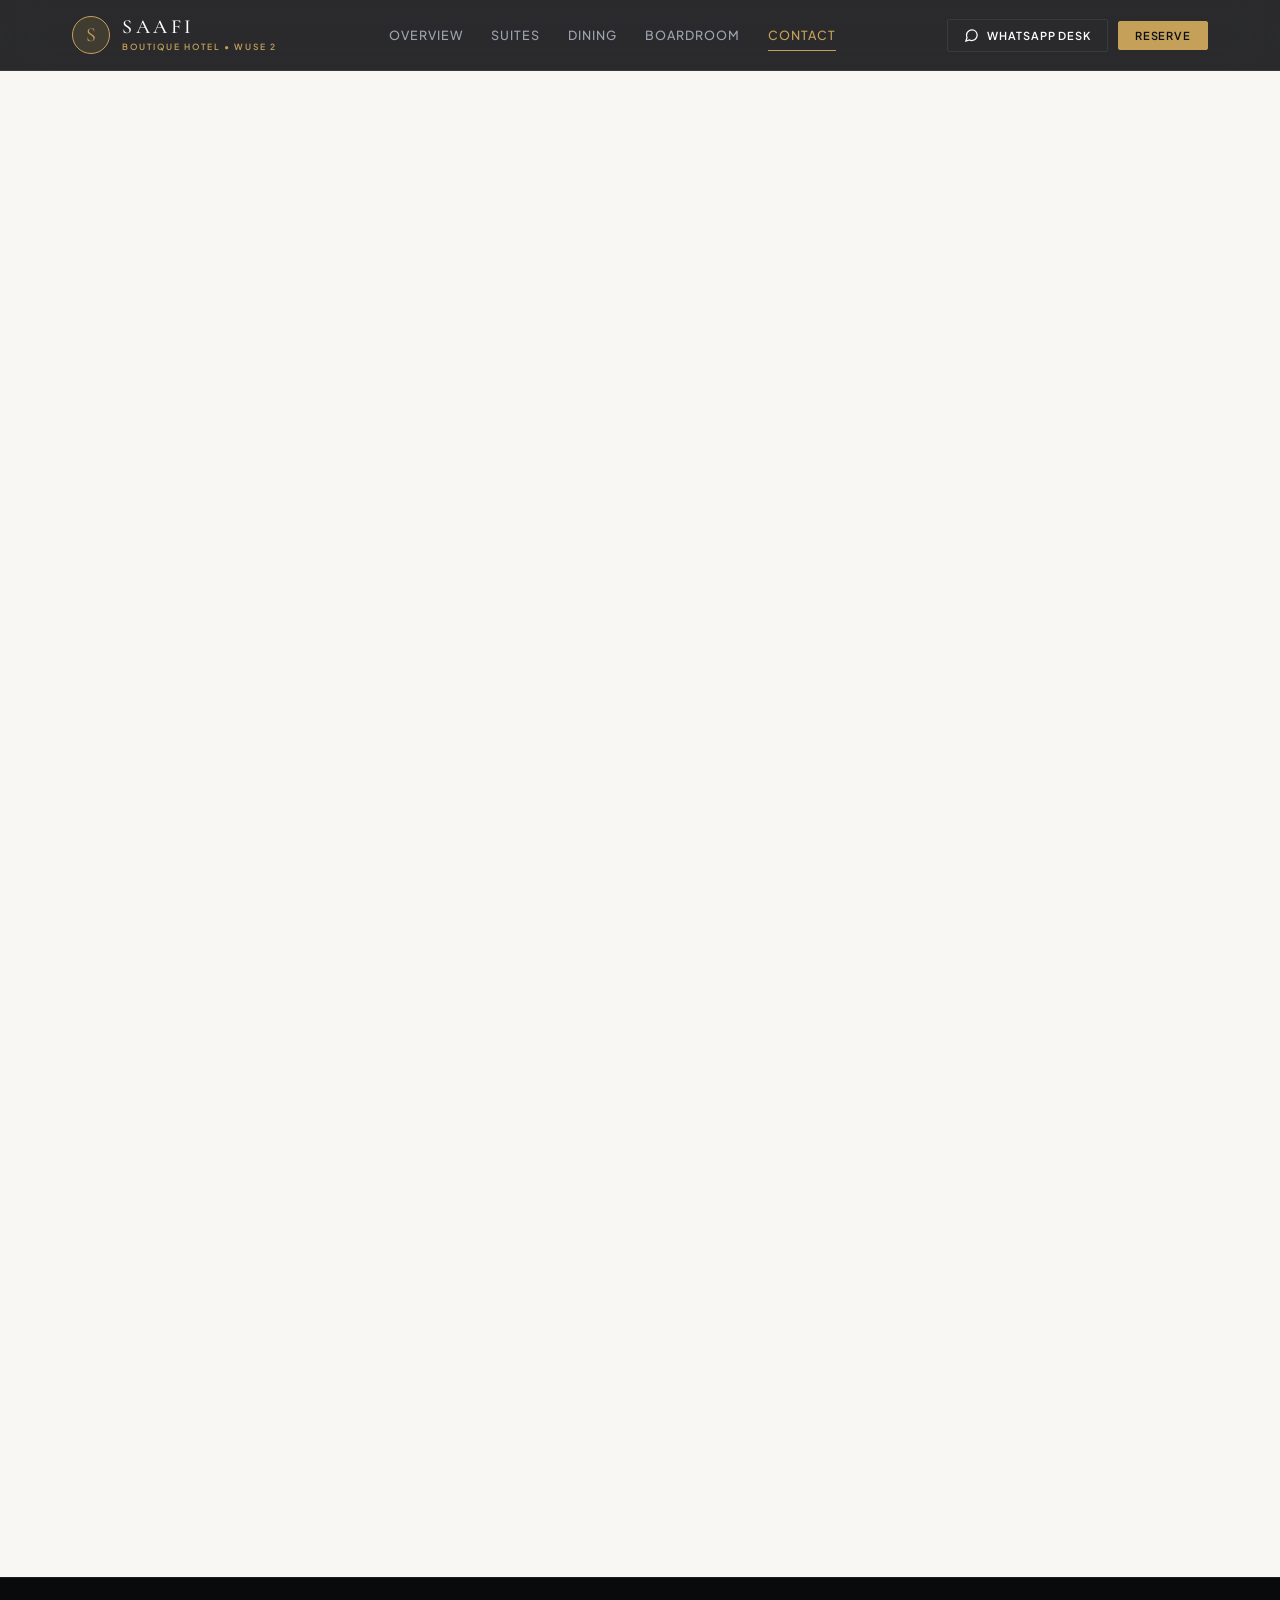
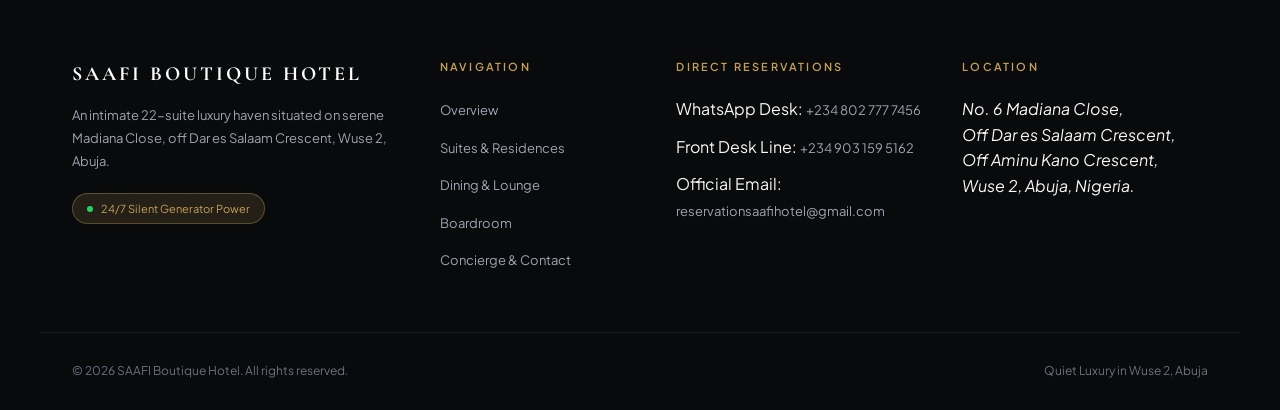
==== contact.html @ bdb2f692 "feat: add contact and concierge arrival page" ====
<!DOCTYPE html>
<html lang="en">
<head>
  <meta charset="UTF-8">
  <meta name="viewport" content="width=device-width, initial-scale=1.0, viewport-fit=cover">
  <title>Concierge & Contact | SAAFI Boutique Hotel Wuse 2, Abuja</title>
  <meta name="description" content="Contact SAAFI Boutique Hotel, Madiana Close, Off Dar es Salaam Crescent, Wuse 2, Abuja. Direct WhatsApp desk, front desk telephone, and airport chauffeur transfers.">
  <link rel="preconnect" href="https://fonts.googleapis.com">
  <link rel="preconnect" href="https://fonts.gstatic.com" crossorigin>
  <link href="https://fonts.googleapis.com/css2?family=Cormorant+Garamond:ital,wght@0,400;0,500;0,600;1,400&family=Plus+Jakarta+Sans:wght@300;400;500;600;700&display=swap" rel="stylesheet">
  <link rel="stylesheet" href="styles.css">
</head>
<body class="page-contact">
  <header class="site-header">
    <div class="container header-inner">
      <a href="index.html" class="brand-logo">
        <span class="brand-monogram">S</span>
        <div class="brand-text">
          <span class="brand-title">SAAFI</span>
          <span class="brand-sub">BOUTIQUE HOTEL &bull; WUSE 2</span>
        </div>
      </a>
      <nav class="desktop-nav">
        <a href="index.html" class="nav-link">Overview</a>
        <a href="rooms.html" class="nav-link">Suites</a>
        <a href="dining.html" class="nav-link">Dining</a>
        <a href="meetings.html" class="nav-link">Boardroom</a>
        <a href="contact.html" class="nav-link active">Contact</a>
      </nav>
      <div class="header-actions">
        <a href="https://wa.me/2348027777456?text=Hello%20SAAFI%20Boutique%20Hotel%2C%20I%20would%20like%20to%20reach%20the%20front%20desk." target="_blank" rel="noopener noreferrer" class="btn btn-outline btn-sm desk-chat">
          <svg class="svg-icon" viewBox="0 0 24 24" fill="none" stroke="currentColor" stroke-width="2"><path d="M21 11.5a8.38 8.38 0 0 1-.9 3.8 8.5 8.5 0 0 1-7.6 4.7 8.38 8.38 0 0 1-3.8-.9L3 21l1.9-5.7a8.38 8.38 0 0 1-.9-3.8 8.5 8.5 0 0 1 4.7-7.6 8.38 8.38 0 0 1 3.8-.9h.5a8.48 8.48 0 0 1 8 8v.5z"/></svg>
          <span>WhatsApp Desk</span>
        </a>
        <a href="contact.html" class="btn btn-brass btn-sm">Reserve</a>
        <button class="mobile-toggle" id="mobileToggle" aria-label="Toggle navigation">
          <span class="bar"></span>
          <span class="bar"></span>
        </button>
      </div>
    </div>
  </header>

  <div class="mobile-drawer" id="mobileDrawer">
    <div class="container drawer-inner">
      <div class="drawer-header">
        <span class="drawer-tagline">SAAFI BOUTIQUE HOTEL &bull; WUSE 2</span>
      </div>
      <nav class="drawer-links">
        <a href="index.html" class="drawer-link"><span class="drawer-index">01</span><span class="drawer-label">Overview</span></a>
        <a href="rooms.html" class="drawer-link"><span class="drawer-index">02</span><span class="drawer-label">Suites & Residences</span></a>
        <a href="dining.html" class="drawer-link"><span class="drawer-index">03</span><span class="drawer-label">Restaurant & Dining</span></a>
        <a href="meetings.html" class="drawer-link"><span class="drawer-index">04</span><span class="drawer-label">Meeting Boardroom</span></a>
        <a href="contact.html" class="drawer-link"><span class="drawer-index">05</span><span class="drawer-label">Location & Contact</span></a>
      </nav>
      <div class="drawer-footer">
        <p class="drawer-address">No. 6 Madiana Close, Off Dar es Salaam Crescent, Wuse 2, Abuja</p>
        <div class="drawer-cta-group">
          <a href="tel:+2348027777456" class="btn btn-outline btn-full">Direct Desk: 0802 777 7456</a>
          <a href="https://wa.me/2348027777456" target="_blank" rel="noopener noreferrer" class="btn btn-brass btn-full">Chat on WhatsApp</a>
        </div>
      </div>
    </div>
  </div>

  <main class="subroute-view section-stone">
    <div class="container">
      <div class="section-header" data-spring>
        <span class="section-subtitle">VISIT & CONNECT</span>
        <h1 class="section-title">Concierge & Location</h1>
        <p class="section-desc">Located on quiet Madiana Close in the residential heart of Wuse 2, Abuja. Reach our front desk concierge directly via phone, WhatsApp, or email 24 hours a day.</p>
      </div>

      <div class="contact-grid">
        <div class="contact-card" data-spring>
          <span class="section-subtitle">FRONT DESK INFORMATION</span>
          <h2 class="section-title">Madiana Close, Wuse 2</h2>
          <p class="contact-desc">No. 6 Madiana Close, Off Dar es Salaam Crescent, Off Aminu Kano Crescent, Wuse 2, Abuja 904101, Nigeria.</p>
          <div class="contact-lines">
            <div class="contact-row">
              <span class="label">WhatsApp Desk (24/7):</span>
              <a href="https://wa.me/2348027777456" target="_blank" rel="noopener noreferrer" class="val">+234 802 777 7456</a>
            </div>
            <div class="contact-row">
              <span class="label">Front Desk Voice Line:</span>
              <a href="tel:+2349031595162" class="val">+234 903 159 5162</a>
            </div>
            <div class="contact-row">
              <span class="label">Official Reservations Email:</span>
              <a href="mailto:reservationsaafihotel@gmail.com" class="val">reservationsaafihotel@gmail.com</a>
            </div>
            <div class="contact-row">
              <span class="label">Check-in / Check-out:</span>
              <span class="val">Check-in: 2:00 PM &bull; Check-out: 12:00 PM</span>
            </div>
            <div class="contact-row">
              <span class="label">Airport Chauffeur Transfer:</span>
              <span class="val">Available to/from Nnamdi Azikiwe International Airport</span>
            </div>
          </div>
          <div class="contact-btn-row">
            <a href="https://wa.me/2348027777456" target="_blank" rel="noopener noreferrer" class="btn btn-brass btn-full">Chat with Front Desk</a>
            <a href="tel:+2348027777456" class="btn btn-outline-dark btn-full">Call 0802 777 7456</a>
          </div>
        </div>

        <div class="map-card" data-spring style="transition-delay: 0.15s;">
          <iframe title="SAAFI Boutique Hotel Location Map" src="https://maps.google.com/maps?q=Dar%20es%20Salaam%20Crescent%2C%20Wuse%202%2C%20Abuja&t=&z=15&ie=UTF8&iwloc=&output=embed" width="100%" height="100%" style="border:0;" allowfullscreen="" loading="lazy"></iframe>
        </div>
      </div>

      <!-- Chauffeur & Arrival Instructions -->
      <div class="arrival-guide-grid section-noir" style="margin-top: 50px; border-radius: 4px; padding: 48px 32px;" data-spring>
        <span class="section-subtitle">SEAMLESS ARRIVAL</span>
        <h2 class="section-title">Airport Chauffeur & Driving Directions</h2>
        <p class="section-desc">How to reach SAAFI Boutique Hotel easily upon landing in Abuja:</p>
        <div class="amenities-grid" style="margin-top: 32px;">
          <div class="amenity-card">
            <span class="amenity-num">01</span>
            <h3 class="amenity-name">Airport Chauffeur Pickup</h3>
            <p class="amenity-text">Pre-book our dedicated executive chauffeur from Nnamdi Azikiwe International Airport (ABV). Our driver meets you curbside with a personalized welcome sign.</p>
          </div>
          <div class="amenity-card">
            <span class="amenity-num">02</span>
            <h3 class="amenity-name">From Aminu Kano Crescent</h3>
            <p class="amenity-text">Turn onto Dar es Salaam Crescent from Aminu Kano. Take the turn into Madiana Close. SAAFI Boutique Hotel is located discretely at No. 6.</p>
          </div>
          <div class="amenity-card">
            <span class="amenity-num">03</span>
            <h3 class="amenity-name">Secure Gated Parking</h3>
            <p class="amenity-text">Complimentary on-site valet and gated parking within Madiana Close with round-the-clock security and monitored CCTV surveillance.</p>
          </div>
          <div class="amenity-card">
            <span class="amenity-num">04</span>
            <h3 class="amenity-name">Early Arrival Priority</h3>
            <p class="amenity-text">Landing early in the morning? Notify our WhatsApp concierge desk in advance and we will prioritize your suite turnover so you can rest immediately.</p>
          </div>
        </div>
      </div>
    </div>
  </main>

  <footer class="site-footer">
    <div class="container footer-grid">
      <div class="footer-col">
        <h3 class="footer-heading">SAAFI BOUTIQUE HOTEL</h3>
        <p class="footer-desc">An intimate 22-suite luxury haven situated on serene Madiana Close, off Dar es Salaam Crescent, Wuse 2, Abuja.</p>
        <span class="footer-badge"><span class="badge-dot"></span> 24/7 Silent Generator Power</span>
      </div>
      <div class="footer-col">
        <h4 class="col-title">Navigation</h4>
        <ul class="footer-nav">
          <li><a href="index.html">Overview</a></li>
          <li><a href="rooms.html">Suites & Residences</a></li>
          <li><a href="dining.html">Dining & Lounge</a></li>
          <li><a href="meetings.html">Boardroom</a></li>
          <li><a href="contact.html">Concierge & Contact</a></li>
        </ul>
      </div>
      <div class="footer-col">
        <h4 class="col-title">Direct Reservations</h4>
        <ul class="footer-contact-list">
          <li><span>WhatsApp Desk:</span> <a href="https://wa.me/2348027777456">+234 802 777 7456</a></li>
          <li><span>Front Desk Line:</span> <a href="tel:+2349031595162">+234 903 159 5162</a></li>
          <li><span>Official Email:</span> <a href="mailto:reservationsaafihotel@gmail.com">reservationsaafihotel@gmail.com</a></li>
        </ul>
      </div>
      <div class="footer-col">
        <h4 class="col-title">Location</h4>
        <address class="footer-address">
          No. 6 Madiana Close,<br>
          Off Dar es Salaam Crescent,<br>
          Off Aminu Kano Crescent,<br>
          Wuse 2, Abuja, Nigeria.
        </address>
      </div>
    </div>
    <div class="container footer-bottom">
      <p>&copy; 2026 SAAFI Boutique Hotel. All rights reserved.</p>
      <p>Quiet Luxury in Wuse 2, Abuja</p>
    </div>
  </footer>

  <div class="mobile-bar">
    <a href="tel:+2348027777456" class="mobile-bar-btn">
      <svg class="svg-icon" viewBox="0 0 24 24" fill="none" stroke="currentColor" stroke-width="2"><path d="M22 16.92v3a2 2 0 0 1-2.18 2 19.79 19.79 0 0 1-8.63-3.07 19.5 19.5 0 0 1-6-6 19.79 19.79 0 0 1-3.07-8.67A2 2 0 0 1 4.11 2h3a2 2 0 0 1 2 1.72 12.84 12.84 0 0 0 .7 2.81 2 2 0 0 1-.45 2.11L8.09 9.91a16 16 0 0 0 6 6l1.27-1.27a2 2 0 0 1 2.11-.45 12.84 12.84 0 0 0 2.81.7A2 2 0 0 1 22 16.92z"/></svg>
      <span>Call Desk</span>
    </a>
    <a href="https://wa.me/2348027777456" target="_blank" rel="noopener noreferrer" class="mobile-bar-btn whatsapp">
      <svg class="svg-icon" viewBox="0 0 24 24" fill="none" stroke="currentColor" stroke-width="2"><path d="M21 11.5a8.38 8.38 0 0 1-.9 3.8 8.5 8.5 0 0 1-7.6 4.7 8.38 8.38 0 0 1-3.8-.9L3 21l1.9-5.7a8.38 8.38 0 0 1-.9-3.8 8.5 8.5 0 0 1 4.7-7.6 8.38 8.38 0 0 1 3.8-.9h.5a8.48 8.48 0 0 1 8 8v.5z"/></svg>
      <span>WhatsApp</span>
    </a>
    <a href="contact.html" class="mobile-bar-btn primary">
      <svg class="svg-icon" viewBox="0 0 24 24" fill="none" stroke="currentColor" stroke-width="2"><rect x="3" y="4" width="18" height="18" rx="2" ry="2"/><line x1="16" y1="2" x2="16" y2="6"/><line x1="8" y1="2" x2="8" y2="6"/><line x1="3" y1="10" x2="21" y2="10"/></svg>
      <span>Reserve</span>
    </a>
  </div>

  <script src="app.js"></script>
</body>
</html>
---- styles.css ----
:root {
  --noir: #0D0E11;
  --noir-surface: #121316;
  --noir-card: #181A22;
  --noir-elevated: #1F222C;
  --stone: #F8F7F4;
  --stone-warm: #F4F3EE;
  --stone-card: #FFFFFF;
  --stone-subtle: #EBE8E1;
  --brass: #C5A059;
  --brass-hover: #D4AF66;
  --brass-muted: rgba(197, 160, 89, 0.15);
  --brass-border: rgba(197, 160, 89, 0.35);
  --text-light: #F8F7F4;
  --text-light-subtle: #9FA4B2;
  --text-light-muted: #6B7280;
  --text-dark: #121316;
  --text-dark-subtle: #4A505E;
  --text-dark-muted: #7E8594;
  --border-dark: rgba(255, 255, 255, 0.08);
  --border-light: rgba(18, 19, 22, 0.08);
  --font-serif: 'Cormorant Garamond', Georgia, serif;
  --font-sans: 'Plus Jakarta Sans', -apple-system, BlinkMacSystemFont, 'Segoe UI', Roboto, sans-serif;
  --spring-ease: cubic-bezier(0.16, 1, 0.3, 1);
  --spring-duration: 0.75s;
  --container-max: 1200px;
  --safe-top: env(safe-area-inset-top, 0px);
  --safe-bottom: env(safe-area-inset-bottom, 0px);
}

* {
  box-sizing: border-box;
  margin: 0;
  padding: 0;
}

html, body {
  width: 100%;
  max-width: 100vw;
  overflow-x: hidden;
  background-color: var(--noir);
  color: var(--text-light);
  font-family: var(--font-sans);
  -webkit-font-smoothing: antialiased;
  -moz-osx-font-smoothing: grayscale;
  line-height: 1.6;
}

body {
  padding-bottom: 76px;
}

@media (min-width: 900px) {
  body {
    padding-bottom: 0;
  }
}

.container {
  width: 100%;
  max-width: var(--container-max);
  margin: 0 auto;
  padding-left: 20px;
  padding-right: 20px;
  box-sizing: border-box;
}

@media (min-width: 768px) {
  .container {
    padding-left: 32px;
    padding-right: 32px;
  }
}

/* Header & Navigation */
.site-header {
  position: fixed;
  top: 0;
  left: 0;
  right: 0;
  z-index: 100;
  padding-top: max(16px, var(--safe-top));
  padding-bottom: 16px;
  background: rgba(13, 14, 17, 0.88);
  backdrop-filter: blur(24px);
  -webkit-backdrop-filter: blur(24px);
  border-bottom: 1px solid var(--border-dark);
  transition: all 0.4s var(--spring-ease);
}

.header-inner {
  display: flex;
  align-items: center;
  justify-content: space-between;
}

.brand-logo {
  display: flex;
  align-items: center;
  gap: 12px;
  text-decoration: none;
  color: inherit;
}

.brand-monogram {
  width: 38px;
  height: 38px;
  border: 1px solid var(--brass);
  border-radius: 50%;
  display: flex;
  align-items: center;
  justify-content: center;
  font-family: var(--font-serif);
  font-size: 20px;
  color: var(--brass);
  background: var(--brass-muted);
}

.brand-monogram.lg {
  width: 48px;
  height: 48px;
  font-size: 26px;
  margin-bottom: 18px;
}

.brand-title {
  font-family: var(--font-serif);
  font-size: 20px;
  letter-spacing: 0.18em;
  font-weight: 500;
  display: block;
  color: #FFF;
  line-height: 1.1;
}

.brand-sub {
  font-size: 8.5px;
  letter-spacing: 0.22em;
  color: var(--brass);
  font-weight: 600;
  display: block;
  margin-top: 2px;
}

.desktop-nav {
  display: none;
  align-items: center;
  gap: 28px;
}

@media (min-width: 992px) {
  .desktop-nav {
    display: flex;
  }
}

.nav-link {
  font-size: 12.5px;
  letter-spacing: 0.08em;
  text-transform: uppercase;
  color: var(--text-light-subtle);
  text-decoration: none;
  font-weight: 500;
  transition: color 0.3s ease;
  position: relative;
}

.nav-link:hover, .nav-link.active {
  color: var(--brass);
}

.nav-link.active::after {
  content: '';
  position: absolute;
  bottom: -6px;
  left: 0;
  right: 0;
  height: 1px;
  background: var(--brass);
}

.header-actions {
  display: flex;
  align-items: center;
  gap: 10px;
}

.desk-chat {
  display: none;
}

@media (min-width: 640px) {
  .desk-chat {
    display: inline-flex;
  }
}

/* Refined Luxury Buttons */
.btn {
  display: inline-flex;
  align-items: center;
  justify-content: center;
  gap: 8px;
  padding: 12px 22px;
  font-size: 12px;
  font-weight: 600;
  letter-spacing: 0.08em;
  text-transform: uppercase;
  text-decoration: none;
  border-radius: 2px;
  cursor: pointer;
  transition: all 0.4s var(--spring-ease);
  font-family: var(--font-sans);
  border: 1px solid transparent;
  line-height: 1;
}

.btn-sm {
  padding: 8px 16px;
  font-size: 11px;
}

.btn-brass {
  background: var(--brass);
  color: #0D0E11;
  border-color: var(--brass);
}

.btn-brass:hover {
  background: var(--brass-hover);
  border-color: var(--brass-hover);
  transform: translateY(-1px);
  box-shadow: 0 6px 20px rgba(197, 160, 89, 0.22);
}

.btn-outline {
  border-color: var(--border-dark);
  color: #FFF;
  background: transparent;
}

.btn-outline:hover {
  border-color: var(--brass);
  color: var(--brass);
}

.btn-dark {
  background: var(--noir-surface);
  color: #FFF;
  border-color: rgba(255, 255, 255, 0.12);
}

.btn-dark:hover {
  background: var(--noir-elevated);
  border-color: var(--brass);
  color: var(--brass);
}

.btn-outline-dark {
  border-color: var(--border-light);
  color: var(--text-dark);
  background: transparent;
}

.btn-outline-dark:hover {
  border-color: var(--text-dark);
  background: var(--text-dark);
  color: #FFF;
}

.btn-full {
  width: 100%;
}

.svg-icon {
  width: 15px;
  height: 15px;
  flex-shrink: 0;
}

/* Mobile Toggle & Drawer */
.mobile-toggle {
  background: none;
  border: none;
  cursor: pointer;
  padding: 8px 4px;
  display: flex;
  flex-direction: column;
  gap: 6px;
  z-index: 105;
}

@media (min-width: 992px) {
  .mobile-toggle {
    display: none;
  }
}

.mobile-toggle .bar {
  width: 22px;
  height: 1.5px;
  background: #FFF;
  transition: 0.4s var(--spring-ease);
}

.mobile-toggle.active .bar:nth-child(1) {
  transform: translateY(3.75px) rotate(45deg);
}

.mobile-toggle.active .bar:nth-child(2) {
  transform: translateY(-3.75px) rotate(-45deg);
}

.mobile-drawer {
  position: fixed;
  inset: 0;
  z-index: 95;
  background: rgba(13, 14, 17, 0.98);
  backdrop-filter: blur(32px);
  -webkit-backdrop-filter: blur(32px);
  display: flex;
  flex-direction: column;
  justify-content: center;
  opacity: 0;
  pointer-events: none;
  transform: translateY(-16px);
  transition: all 0.5s var(--spring-ease);
}

.mobile-drawer.open {
  opacity: 1;
  pointer-events: auto;
  transform: translateY(0);
}

.drawer-inner {
  display: flex;
  flex-direction: column;
  height: 100%;
  justify-content: space-between;
  padding-top: calc(80px + var(--safe-top));
  padding-bottom: calc(40px + var(--safe-bottom));
}

.drawer-tagline {
  font-size: 9.5px;
  letter-spacing: 0.25em;
  color: var(--brass);
  font-weight: 600;
  display: block;
}

.drawer-links {
  display: flex;
  flex-direction: column;
  gap: 18px;
  margin: 24px 0;
}

.drawer-link {
  display: flex;
  align-items: baseline;
  gap: 16px;
  text-decoration: none;
  color: #FFF;
  transition: color 0.3s ease;
}

.drawer-link:hover {
  color: var(--brass);
}

.drawer-index {
  font-family: var(--font-serif);
  font-size: 13px;
  color: var(--brass);
  width: 24px;
}

.drawer-label {
  font-family: var(--font-serif);
  font-size: 26px;
  letter-spacing: 0.04em;
}

.drawer-address {
  font-size: 12.5px;
  color: var(--text-light-subtle);
  margin-bottom: 18px;
}

.drawer-cta-group {
  display: flex;
  flex-direction: column;
  gap: 10px;
}

/* Hero Section */
.hero-section {
  position: relative;
  min-height: 90vh;
  display: flex;
  align-items: center;
  padding-top: calc(90px + var(--safe-top));
  padding-bottom: 60px;
  overflow: hidden;
}

.hero-bg {
  position: absolute;
  inset: 0;
  background-size: cover;
  background-position: center center;
  z-index: 1;
  transform: scale(1.02);
  transition: transform 10s ease;
}

.hero-content {
  position: relative;
  z-index: 2;
  max-width: 960px;
}

.hero-tagline {
  display: inline-flex;
  align-items: center;
  gap: 8px;
  font-size: 10px;
  letter-spacing: 0.25em;
  text-transform: uppercase;
  color: var(--brass);
  font-weight: 600;
  margin-bottom: 20px;
  background: rgba(13, 14, 17, 0.6);
  padding: 6px 14px;
  border-radius: 20px;
  border: 1px solid var(--brass-border);
}

.tag-line-dot {
  width: 6px;
  height: 6px;
  border-radius: 50%;
  background: var(--brass);
}

.hero-title {
  font-family: var(--font-serif);
  font-size: clamp(38px, 6vw, 68px);
  line-height: 1.08;
  font-weight: 400;
  letter-spacing: -0.01em;
  margin-bottom: 22px;
  color: #FFF;
}

.hero-sub {
  font-size: clamp(14px, 1.8vw, 17px);
  line-height: 1.7;
  color: var(--text-light-subtle);
  max-width: 620px;
  margin-bottom: 40px;
}

/* Booking Bar */
.booking-card {
  background: rgba(19, 21, 26, 0.92);
  backdrop-filter: blur(20px);
  -webkit-backdrop-filter: blur(20px);
  border: 1px solid var(--border-dark);
  border-radius: 4px;
  padding: 20px;
  box-shadow: 0 20px 50px rgba(0, 0, 0, 0.4);
}

.booking-form-grid {
  display: grid;
  grid-template-columns: 1fr;
  gap: 16px;
}

@media (min-width: 640px) {
  .booking-form-grid {
    grid-template-columns: repeat(2, 1fr);
  }
}

@media (min-width: 992px) {
  .booking-form-grid {
    grid-template-columns: 1.2fr 1.2fr 1.8fr 1fr 1.4fr;
    align-items: flex-end;
  }
}

.booking-field label {
  display: block;
  font-size: 9.5px;
  letter-spacing: 0.18em;
  text-transform: uppercase;
  color: var(--brass);
  font-weight: 600;
  margin-bottom: 6px;
}

.booking-field input,
.booking-field select {
  width: 100%;
  background: rgba(255, 255, 255, 0.04);
  border: 1px solid var(--border-dark);
  color: #FFF;
  padding: 10px 12px;
  font-size: 13px;
  font-family: var(--font-sans);
  border-radius: 2px;
  outline: none;
  transition: border-color 0.3s ease;
}

.booking-field input:focus,
.booking-field select:focus {
  border-color: var(--brass);
}

.booking-field select option {
  background: var(--noir-surface);
  color: #FFF;
}

/* Editorial Section Headers */
.section-header {
  margin-bottom: 48px;
}

.section-header.text-center {
  text-align: center;
}

.section-subtitle {
  font-size: 10.5px;
  letter-spacing: 0.25em;
  text-transform: uppercase;
  color: var(--brass);
  font-weight: 600;
  display: block;
  margin-bottom: 12px;
}

.section-title {
  font-family: var(--font-serif);
  font-size: clamp(30px, 4.5vw, 48px);
  line-height: 1.15;
  font-weight: 400;
  margin-bottom: 16px;
}

.section-desc {
  font-size: 15px;
  line-height: 1.7;
  max-width: 640px;
}

/* Light / Stone Alternating Sections (Framer Style!) */
.section-stone {
  background-color: var(--stone);
  color: var(--text-dark);
  padding: 90px 0;
}

.section-stone .section-title {
  color: var(--text-dark);
}

.section-stone .section-desc {
  color: var(--text-dark-subtle);
}

.section-noir {
  background-color: var(--noir);
  color: var(--text-light);
  padding: 90px 0;
}

.section-noir-alt {
  background-color: var(--noir-surface);
  color: var(--text-light);
  padding: 90px 0;
}

/* Suites Grid */
.suites-grid {
  display: grid;
  grid-template-columns: 1fr;
  gap: 32px;
}

@media (min-width: 768px) {
  .suites-grid {
    grid-template-columns: repeat(2, 1fr);
  }
}

.suite-card {
  background: var(--stone-card);
  border: 1px solid var(--border-light);
  border-radius: 3px;
  overflow: hidden;
  box-shadow: 0 4px 20px rgba(0, 0, 0, 0.04);
  display: flex;
  flex-direction: column;
  transition: transform 0.4s var(--spring-ease), box-shadow 0.4s var(--spring-ease);
}

.suite-card:hover {
  transform: translateY(-4px);
  box-shadow: 0 16px 40px rgba(0, 0, 0, 0.08);
}

.suite-card-image {
  position: relative;
  height: 280px;
  background-size: cover;
  background-position: center center;
}

.suite-category-badge {
  position: absolute;
  top: 16px;
  left: 16px;
  font-size: 9.5px;
  letter-spacing: 0.18em;
  text-transform: uppercase;
  background: rgba(13, 14, 17, 0.75);
  backdrop-filter: blur(8px);
  color: #FFF;
  padding: 4px 10px;
  border-radius: 2px;
  font-weight: 600;
}

.suite-rate-badge {
  position: absolute;
  bottom: 16px;
  right: 16px;
  font-family: var(--font-serif);
  font-size: 19px;
  font-weight: 500;
  background: rgba(13, 14, 17, 0.85);
  backdrop-filter: blur(8px);
  color: var(--brass);
  padding: 6px 14px;
  border-radius: 2px;
  border: 1px solid var(--brass-border);
}

.suite-rate-badge small {
  font-family: var(--font-sans);
  font-size: 11px;
  color: var(--text-light-subtle);
}

.suite-card-body {
  padding: 26px 24px 28px;
  display: flex;
  flex-direction: column;
  flex: 1;
}

.suite-card-title {
  font-family: var(--font-serif);
  font-size: 26px;
  color: var(--text-dark);
  margin-bottom: 10px;
  font-weight: 500;
}

.suite-card-desc {
  font-size: 13.5px;
  color: var(--text-dark-subtle);
  line-height: 1.6;
  margin-bottom: 20px;
}

.suite-spec-strip {
  display: flex;
  align-items: center;
  gap: 10px;
  font-size: 12px;
  color: var(--text-dark-muted);
  padding: 12px 0;
  border-top: 1px solid var(--border-light);
  border-bottom: 1px solid var(--border-light);
  margin-bottom: 22px;
}

.suite-spec-strip .bullet {
  color: var(--brass);
}

.suite-card-actions {
  display: grid;
  grid-template-columns: 1fr;
  gap: 10px;
  margin-top: auto;
}

@media (min-width: 480px) {
  .suite-card-actions {
    grid-template-columns: 1fr 1.2fr;
  }
}

/* Framer-Style 01-04 Numbered Amenities */
.amenities-grid {
  display: grid;
  grid-template-columns: 1fr;
  gap: 24px;
}

@media (min-width: 640px) {
  .amenities-grid {
    grid-template-columns: repeat(2, 1fr);
  }
}

@media (min-width: 992px) {
  .amenities-grid {
    grid-template-columns: repeat(4, 1fr);
  }
}

.amenity-card {
  background: var(--noir-card);
  border: 1px solid var(--border-dark);
  padding: 36px 24px;
  border-radius: 3px;
  transition: all 0.4s var(--spring-ease);
}

.amenity-card:hover {
  border-color: var(--brass-border);
  transform: translateY(-3px);
}

.amenity-num {
  font-family: var(--font-serif);
  font-size: 32px;
  color: var(--brass);
  display: block;
  margin-bottom: 16px;
  line-height: 1;
}

.amenity-name {
  font-family: var(--font-serif);
  font-size: 20px;
  color: #FFF;
  margin-bottom: 12px;
  font-weight: 500;
  line-height: 1.25;
}

.amenity-text {
  font-size: 13px;
  color: var(--text-light-subtle);
  line-height: 1.65;
}

/* Meeting Boardroom Section */
.meeting-wrapper {
  display: grid;
  grid-template-columns: 1fr;
  gap: 40px;
  background: var(--noir-card);
  border: 1px solid var(--border-dark);
  border-radius: 4px;
  overflow: hidden;
}

@media (min-width: 840px) {
  .meeting-wrapper {
    grid-template-columns: 1.1fr 1fr;
    align-items: stretch;
  }
}

.meeting-text-col {
  padding: 40px 32px;
  display: flex;
  flex-direction: column;
  justify-content: center;
}

.meeting-desc {
  font-size: 14.5px;
  color: var(--text-light-subtle);
  line-height: 1.7;
  margin-bottom: 24px;
}

.meeting-features {
  display: flex;
  flex-direction: column;
  gap: 10px;
  margin-bottom: 30px;
  padding: 16px;
  background: rgba(255, 255, 255, 0.02);
  border: 1px solid var(--border-dark);
  border-radius: 3px;
}

.feat-item {
  font-size: 13px;
  color: var(--text-light-subtle);
}

.feat-item span {
  color: var(--brass);
  font-weight: 600;
  margin-right: 6px;
}

.meeting-image-col {
  min-height: 320px;
  background-size: cover;
  background-position: center center;
}

/* Dining Teaser Grid */
.dining-cards-grid {
  display: grid;
  grid-template-columns: 1fr;
  gap: 28px;
}

@media (min-width: 768px) {
  .dining-cards-grid {
    grid-template-columns: repeat(2, 1fr);
  }
}

.dining-card {
  background: var(--noir-card);
  border: 1px solid var(--border-dark);
  border-radius: 3px;
  overflow: hidden;
  transition: transform 0.4s var(--spring-ease);
}

.dining-card:hover {
  transform: translateY(-3px);
}

.dining-card-img {
  height: 240px;
  background-size: cover;
  background-position: center center;
}

.dining-card-info {
  padding: 24px;
}

.dining-card-info h4 {
  font-family: var(--font-serif);
  font-size: 22px;
  color: #FFF;
  margin-bottom: 10px;
  font-weight: 500;
}

.dining-card-info p {
  font-size: 13.5px;
  color: var(--text-light-subtle);
  line-height: 1.65;
}

/* Contact Grid */
.contact-grid {
  display: grid;
  grid-template-columns: 1fr;
  gap: 36px;
}

@media (min-width: 840px) {
  .contact-grid {
    grid-template-columns: 1fr 1fr;
  }
}

.contact-card {
  background: var(--stone-card);
  border: 1px solid var(--border-light);
  padding: 36px 30px;
  border-radius: 3px;
}

.contact-desc {
  font-size: 14.5px;
  color: var(--text-dark-subtle);
  margin-bottom: 24px;
  line-height: 1.6;
}

.contact-lines {
  display: flex;
  flex-direction: column;
  gap: 16px;
  margin-bottom: 28px;
}

.contact-row .label {
  display: block;
  font-size: 10px;
  letter-spacing: 0.15em;
  text-transform: uppercase;
  color: var(--text-dark-muted);
  margin-bottom: 2px;
}

.contact-row .val {
  font-size: 14px;
  color: var(--text-dark);
  font-weight: 600;
  text-decoration: none;
}

.contact-row a.val:hover {
  color: var(--brass);
}

.contact-btn-row {
  display: flex;
  flex-direction: column;
  gap: 10px;
}

@media (min-width: 480px) {
  .contact-btn-row {
    flex-direction: row;
  }
}

.map-card {
  height: 100%;
  min-height: 360px;
  border: 1px solid var(--border-light);
  border-radius: 3px;
  overflow: hidden;
  background: #EBE8E1;
}

/* Sub-Route Views (Suites Catalog, Suite Detail, Dining, Meeting, Contact) */
.subroute-view {
  padding-top: calc(90px + var(--safe-top));
  padding-bottom: 80px;
  min-height: 80vh;
}

.subroute-hero {
  margin-bottom: 48px;
}

.suite-breadcrumb {
  margin-bottom: 28px;
}

.back-link {
  display: inline-flex;
  align-items: center;
  gap: 6px;
  font-size: 12.5px;
  text-transform: uppercase;
  letter-spacing: 0.1em;
  color: var(--brass);
  text-decoration: none;
  font-weight: 600;
}

.back-link:hover {
  color: var(--brass-hover);
}

.suite-detail-grid {
  display: grid;
  grid-template-columns: 1fr;
  gap: 48px;
}

@media (min-width: 900px) {
  .suite-detail-grid {
    grid-template-columns: 1fr 380px;
  }
}

.suite-hero-media {
  height: 420px;
  background-size: cover;
  background-position: center center;
  border-radius: 4px;
  position: relative;
  margin-bottom: 32px;
  border: 1px solid var(--border-dark);
}

.suite-view-title {
  font-family: var(--font-serif);
  font-size: clamp(34px, 5vw, 54px);
  color: #FFF;
  margin-bottom: 12px;
  line-height: 1.1;
}

.suite-view-sub {
  font-size: 16px;
  color: var(--text-light-subtle);
  line-height: 1.7;
  margin-bottom: 32px;
}

.suite-specs-grid {
  display: grid;
  grid-template-columns: repeat(2, 1fr);
  gap: 16px;
  margin-bottom: 40px;
}

@media (min-width: 600px) {
  .suite-specs-grid {
    grid-template-columns: repeat(4, 1fr);
  }
}

.spec-box {
  background: var(--noir-card);
  border: 1px solid var(--border-dark);
  padding: 16px;
  border-radius: 2px;
}

.spec-label {
  display: block;
  font-size: 9.5px;
  letter-spacing: 0.15em;
  text-transform: uppercase;
  color: var(--brass);
  margin-bottom: 4px;
}

.spec-value {
  font-size: 14px;
  font-weight: 600;
  color: #FFF;
}

.suite-section-block {
  margin-bottom: 44px;
}

.sub-heading {
  font-family: var(--font-serif);
  font-size: 26px;
  color: #FFF;
  margin-bottom: 20px;
  font-weight: 500;
}

.amenities-checklist {
  display: grid;
  grid-template-columns: 1fr;
  gap: 14px;
}

@media (min-width: 600px) {
  .amenities-checklist {
    grid-template-columns: repeat(2, 1fr);
  }
}

.check-item {
  display: flex;
  align-items: center;
  gap: 10px;
  font-size: 13.5px;
  color: var(--text-light-subtle);
}

.check-icon {
  width: 16px;
  height: 16px;
  color: var(--brass);
  flex-shrink: 0;
}

/* FAQ Accordion */
.faq-accordion {
  display: flex;
  flex-direction: column;
  gap: 12px;
}

.faq-item {
  background: var(--noir-card);
  border: 1px solid var(--border-dark);
  border-radius: 2px;
  overflow: hidden;
}

.faq-question {
  width: 100%;
  text-align: left;
  background: none;
  border: none;
  padding: 18px 20px;
  color: #FFF;
  font-family: var(--font-sans);
  font-size: 14.5px;
  font-weight: 600;
  cursor: pointer;
  display: flex;
  align-items: center;
  justify-content: space-between;
  gap: 12px;
}

.faq-icon {
  width: 14px;
  height: 14px;
  transition: transform 0.4s var(--spring-ease);
}

.faq-item.active .faq-icon {
  transform: rotate(180deg);
}

.faq-answer {
  max-height: 0;
  overflow: hidden;
  transition: max-height 0.4s var(--spring-ease);
  padding: 0 20px;
}

.faq-item.active .faq-answer {
  max-height: 200px;
  padding-bottom: 18px;
}

.faq-answer p {
  font-size: 13.5px;
  color: var(--text-light-subtle);
  line-height: 1.7;
}

/* Sticky Reservation Sidebar */
.sticky-reservation-card {
  position: sticky;
  top: calc(90px + var(--safe-top));
  background: var(--noir-card);
  border: 1px solid var(--brass-border);
  border-radius: 4px;
  padding: 30px 24px;
  box-shadow: 0 20px 50px rgba(0, 0, 0, 0.4);
}

.card-tag {
  font-size: 9.5px;
  letter-spacing: 0.22em;
  text-transform: uppercase;
  color: var(--brass);
  font-weight: 600;
  display: block;
  margin-bottom: 12px;
}

.rate-display {
  margin-bottom: 12px;
}

.rate-num {
  font-family: var(--font-serif);
  font-size: 34px;
  font-weight: 500;
  color: #FFF;
  display: block;
  line-height: 1;
}

.rate-per {
  font-size: 12px;
  color: var(--brass);
  display: block;
  margin-top: 4px;
}

.card-policy {
  font-size: 12.5px;
  color: var(--text-light-subtle);
  margin-bottom: 24px;
  line-height: 1.5;
}

.sidebar-actions {
  display: flex;
  flex-direction: column;
  gap: 10px;
  margin-bottom: 24px;
}

.guarantee-points {
  display: flex;
  flex-direction: column;
  gap: 10px;
  border-top: 1px solid var(--border-dark);
  padding-top: 18px;
}

.guarantee-item {
  display: flex;
  align-items: center;
  gap: 8px;
  font-size: 12px;
  color: var(--text-light-subtle);
}

/* Dining Menu Page */
.menu-category-block {
  margin-bottom: 48px;
}

.category-title {
  font-family: var(--font-serif);
  font-size: 28px;
  color: var(--brass);
  border-bottom: 1px solid var(--border-dark);
  padding-bottom: 12px;
  margin-bottom: 24px;
  font-weight: 500;
}

.menu-items-grid {
  display: grid;
  grid-template-columns: 1fr;
  gap: 20px;
}

@media (min-width: 768px) {
  .menu-items-grid {
    grid-template-columns: repeat(2, 1fr);
  }
}

.menu-item-card {
  background: var(--noir-card);
  border: 1px solid var(--border-dark);
  padding: 20px;
  border-radius: 2px;
  display: flex;
  flex-direction: column;
  justify-content: space-between;
}

.item-top {
  display: flex;
  align-items: baseline;
  justify-content: space-between;
  gap: 12px;
  margin-bottom: 6px;
}

.item-name {
  font-family: var(--font-serif);
  font-size: 19px;
  color: #FFF;
  font-weight: 500;
}

.item-price {
  font-family: var(--font-serif);
  font-size: 18px;
  color: var(--brass);
  font-weight: 600;
}

.item-desc {
  font-size: 13px;
  color: var(--text-light-subtle);
  line-height: 1.55;
}

/* Mobile Quick Actions Bottom Bar */
.mobile-bar {
  position: fixed;
  bottom: 0;
  left: 0;
  right: 0;
  z-index: 90;
  display: flex;
  background: rgba(13, 14, 17, 0.94);
  backdrop-filter: blur(24px);
  -webkit-backdrop-filter: blur(24px);
  border-top: 1px solid var(--border-dark);
  padding: 10px 16px max(10px, var(--safe-bottom));
  gap: 8px;
}

@media (min-width: 900px) {
  .mobile-bar {
    display: none;
  }
}

.mobile-bar-btn {
  flex: 1;
  display: flex;
  flex-direction: column;
  align-items: center;
  justify-content: center;
  gap: 4px;
  padding: 8px 4px;
  border-radius: 4px;
  text-decoration: none;
  color: var(--text-light-subtle);
  font-size: 11px;
  font-weight: 600;
  background: var(--noir-card);
  border: 1px solid var(--border-dark);
}

.mobile-bar-btn.whatsapp {
  color: #25D366;
  border-color: rgba(37, 211, 102, 0.25);
}

.mobile-bar-btn.primary {
  background: var(--brass);
  color: #0D0E11;
  font-weight: 700;
  border-color: var(--brass);
}

/* Site Footer */
.site-footer {
  background: #090A0C;
  border-top: 1px solid var(--border-dark);
  padding: 80px 0 30px;
}

.footer-grid {
  display: grid;
  grid-template-columns: 1fr;
  gap: 40px;
}

@media (min-width: 768px) {
  .footer-grid {
    grid-template-columns: 2fr 1.2fr 1.5fr 1.5fr;
  }
}

.footer-heading {
  font-family: var(--font-serif);
  font-size: 20px;
  letter-spacing: 0.15em;
  margin-bottom: 14px;
  color: #FFF;
}

.footer-desc {
  font-size: 13px;
  color: var(--text-light-subtle);
  line-height: 1.75;
  margin-bottom: 20px;
  max-width: 360px;
}

.footer-badge {
  display: inline-flex;
  align-items: center;
  gap: 8px;
  font-size: 11px;
  color: var(--brass);
  background: var(--brass-muted);
  padding: 6px 14px;
  border-radius: 20px;
  border: 1px solid var(--brass-border);
}

.badge-dot {
  width: 6px;
  height: 6px;
  border-radius: 50%;
  background: #25D366;
}

.col-title {
  font-size: 11px;
  letter-spacing: 0.2em;
  text-transform: uppercase;
  color: var(--brass);
  margin-bottom: 20px;
  font-weight: 600;
}

.footer-nav, .footer-contact-list {
  list-style: none;
  display: flex;
  flex-direction: column;
  gap: 12px;
}

.footer-nav a, .footer-contact-list a {
  color: var(--text-light-subtle);
  text-decoration: none;
  font-size: 13px;
  transition: color 0.3s ease;
}

.footer-nav a:hover, .footer-contact-list a:hover {
  color: #FFF;
}

.contact-lbl {
  display: block;
  font-size: 10px;
  text-transform: uppercase;
  letter-spacing: 0.08em;
  color: var(--text-light-muted);
  margin-bottom: 2px;
}

.contact-val {
  color: #FFF;
  font-weight: 500;
  font-size: 13px;
  text-decoration: none;
}

.address-text {
  font-size: 13px;
  color: var(--text-light-subtle);
  line-height: 1.8;
  margin-bottom: 18px;
}

.policy-pill {
  display: inline-flex;
  gap: 8px;
  font-size: 11px;
  color: var(--brass);
  background: rgba(255, 255, 255, 0.03);
  padding: 6px 12px;
  border: 1px solid var(--border-dark);
}

.footer-bottom {
  display: flex;
  flex-direction: column;
  gap: 12px;
  justify-content: space-between;
  align-items: center;
  border-top: 1px solid var(--border-dark);
  margin-top: 60px;
  padding-top: 28px;
  font-size: 12px;
  color: var(--text-light-muted);
}

@media (min-width: 640px) {
  .footer-bottom {
    flex-direction: row;
  }
}

/* Framer-Style Spring Motion */
[data-spring] {
  opacity: 0;
  transform: translateY(28px);
  transition: opacity var(--spring-duration) var(--spring-ease),
              transform var(--spring-duration) var(--spring-ease);
  will-change: opacity, transform;
}

[data-spring].is-visible {
  opacity: 1;
  transform: translateY(0);
}
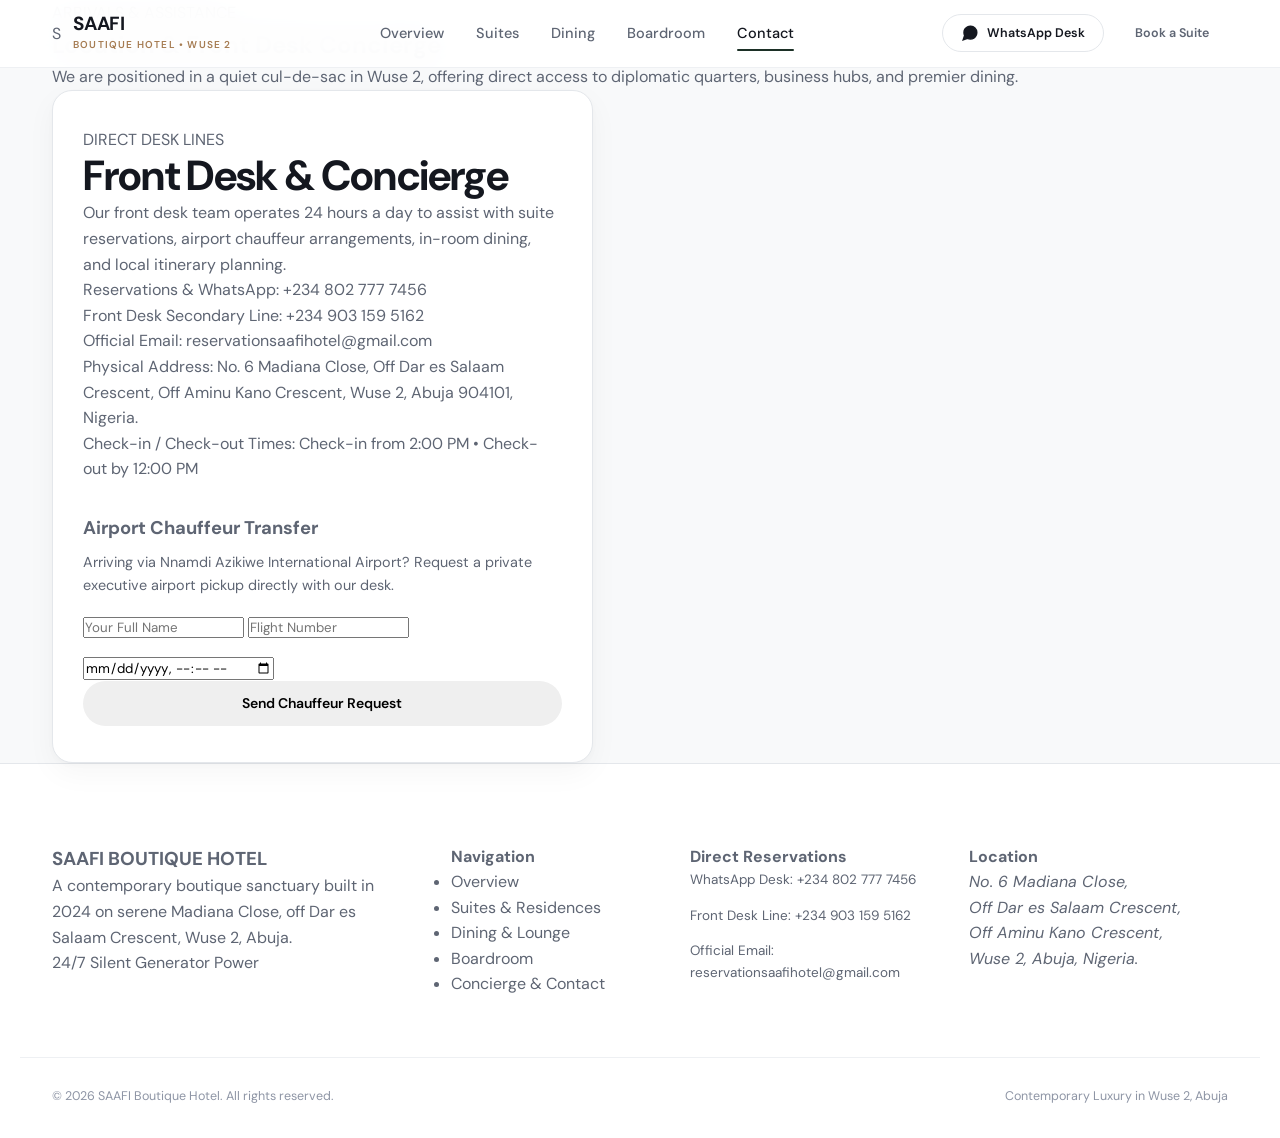
==== commit b5392555: "Update meetings, contact, and all dedicated suite pages to Rental X design system" ====
--- a/contact.html
+++ b/contact.html
@@ -3,14 +3,15 @@
 <head>
   <meta charset="UTF-8">
   <meta name="viewport" content="width=device-width, initial-scale=1.0, viewport-fit=cover">
-  <title>Concierge & Contact | SAAFI Boutique Hotel Wuse 2, Abuja</title>
-  <meta name="description" content="Contact SAAFI Boutique Hotel, Madiana Close, Off Dar es Salaam Crescent, Wuse 2, Abuja. Direct WhatsApp desk, front desk telephone, and airport chauffeur transfers.">
+  <title>Location &amp; Concierge | SAAFI Boutique Hotel, Wuse 2, Abuja</title>
+  <meta name="description" content="Reach SAAFI Boutique Hotel on Madiana Close, off Dar es Salaam Crescent, Wuse 2, Abuja. Front desk phone, WhatsApp reservations, airport chauffeur request, and location map.">
   <link rel="preconnect" href="https://fonts.googleapis.com">
   <link rel="preconnect" href="https://fonts.gstatic.com" crossorigin>
-  <link href="https://fonts.googleapis.com/css2?family=Cormorant+Garamond:ital,wght@0,400;0,500;0,600;1,400&family=Plus+Jakarta+Sans:wght@300;400;500;600;700&display=swap" rel="stylesheet">
+  <link href="https://fonts.googleapis.com/css2?family=DM+Sans:ital,opsz,wght@0,9..40,100..1000;1,9..40,100..1000&display=swap" rel="stylesheet">
   <link rel="stylesheet" href="styles.css">
 </head>
 <body class="page-contact">
+  <!-- Notch-Safe Header -->
   <header class="site-header">
     <div class="container header-inner">
       <a href="index.html" class="brand-logo">
@@ -28,11 +29,11 @@
         <a href="contact.html" class="nav-link active">Contact</a>
       </nav>
       <div class="header-actions">
-        <a href="https://wa.me/2348027777456?text=Hello%20SAAFI%20Boutique%20Hotel%2C%20I%20would%20like%20to%20reach%20the%20front%20desk." target="_blank" rel="noopener noreferrer" class="btn btn-outline btn-sm desk-chat">
+        <a href="https://wa.me/2348027777456?text=Hello%20SAAFI%20Boutique%20Hotel%2C%20I%20would%20like%20to%20inquire%20about%20suite%20availability." target="_blank" rel="noopener noreferrer" class="btn btn-outline btn-sm desk-chat">
           <svg class="svg-icon" viewBox="0 0 24 24" fill="none" stroke="currentColor" stroke-width="2"><path d="M21 11.5a8.38 8.38 0 0 1-.9 3.8 8.5 8.5 0 0 1-7.6 4.7 8.38 8.38 0 0 1-3.8-.9L3 21l1.9-5.7a8.38 8.38 0 0 1-.9-3.8 8.5 8.5 0 0 1 4.7-7.6 8.38 8.38 0 0 1 3.8-.9h.5a8.48 8.48 0 0 1 8 8v.5z"/></svg>
           <span>WhatsApp Desk</span>
         </a>
-        <a href="contact.html" class="btn btn-brass btn-sm">Reserve</a>
+        <a href="rooms.html" class="btn btn-brass btn-sm">Book a Suite</a>
         <button class="mobile-toggle" id="mobileToggle" aria-label="Toggle navigation">
           <span class="bar"></span>
           <span class="bar"></span>
@@ -41,6 +42,7 @@
     </div>
   </header>
 
+  <!-- Mobile Drawer -->
   <div class="mobile-drawer" id="mobileDrawer">
     <div class="container drawer-inner">
       <div class="drawer-header">
@@ -48,10 +50,10 @@
       </div>
       <nav class="drawer-links">
         <a href="index.html" class="drawer-link"><span class="drawer-index">01</span><span class="drawer-label">Overview</span></a>
-        <a href="rooms.html" class="drawer-link"><span class="drawer-index">02</span><span class="drawer-label">Suites & Residences</span></a>
-        <a href="dining.html" class="drawer-link"><span class="drawer-index">03</span><span class="drawer-label">Restaurant & Dining</span></a>
-        <a href="meetings.html" class="drawer-link"><span class="drawer-index">04</span><span class="drawer-label">Meeting Boardroom</span></a>
-        <a href="contact.html" class="drawer-link"><span class="drawer-index">05</span><span class="drawer-label">Location & Contact</span></a>
+        <a href="rooms.html" class="drawer-link"><span class="drawer-index">02</span><span class="drawer-label">Suites &amp; Residences</span></a>
+        <a href="dining.html" class="drawer-link"><span class="drawer-index">03</span><span class="drawer-label">Restaurant &amp; Dining</span></a>
+        <a href="meetings.html" class="drawer-link"><span class="drawer-index">04</span><span class="drawer-label">Executive Boardroom</span></a>
+        <a href="contact.html" class="drawer-link"><span class="drawer-index">05</span><span class="drawer-label">Location &amp; Contact</span></a>
       </nav>
       <div class="drawer-footer">
         <p class="drawer-address">No. 6 Madiana Close, Off Dar es Salaam Crescent, Wuse 2, Abuja</p>
@@ -63,98 +65,88 @@
     </div>
   </div>
 
-  <main class="subroute-view section-stone">
-    <div class="container">
-      <div class="section-header" data-spring>
-        <span class="section-subtitle">VISIT & CONNECT</span>
-        <h1 class="section-title">Concierge & Location</h1>
-        <p class="section-desc">Located on quiet Madiana Close in the residential heart of Wuse 2, Abuja. Reach our front desk concierge directly via phone, WhatsApp, or email 24 hours a day.</p>
+  <main>
+    <section class="page-banner">
+      <div class="container text-center">
+        <span class="section-subtitle">ARRIVALS &amp; ASSISTANCE</span>
+        <h1 class="page-title">Location &amp; Front Desk Concierge</h1>
+        <p class="page-desc">We are positioned in a quiet cul-de-sac in Wuse 2, offering direct access to diplomatic quarters, business hubs, and premier dining.</p>
       </div>
+    </section>
 
-      <div class="contact-grid">
-        <div class="contact-card" data-spring>
-          <span class="section-subtitle">FRONT DESK INFORMATION</span>
-          <h2 class="section-title">Madiana Close, Wuse 2</h2>
-          <p class="contact-desc">No. 6 Madiana Close, Off Dar es Salaam Crescent, Off Aminu Kano Crescent, Wuse 2, Abuja 904101, Nigeria.</p>
-          <div class="contact-lines">
-            <div class="contact-row">
-              <span class="label">WhatsApp Desk (24/7):</span>
-              <a href="https://wa.me/2348027777456" target="_blank" rel="noopener noreferrer" class="val">+234 802 777 7456</a>
+    <!-- Contact & Map Split Section -->
+    <section class="section-stone">
+      <div class="container">
+        <div class="contact-grid">
+          <div class="contact-card" data-spring>
+            <span class="section-subtitle">DIRECT DESK LINES</span>
+            <h2 class="section-title">Front Desk &amp; Concierge</h2>
+            <p class="contact-desc">Our front desk team operates 24 hours a day to assist with suite reservations, airport chauffeur arrangements, in-room dining, and local itinerary planning.</p>
+
+            <div class="contact-lines">
+              <div class="contact-row">
+                <span class="label">Reservations &amp; WhatsApp:</span>
+                <a href="https://wa.me/2348027777456" class="val">+234 802 777 7456</a>
+              </div>
+              <div class="contact-row">
+                <span class="label">Front Desk Secondary Line:</span>
+                <a href="tel:+2349031595162" class="val">+234 903 159 5162</a>
+              </div>
+              <div class="contact-row">
+                <span class="label">Official Email:</span>
+                <a href="mailto:reservationsaafihotel@gmail.com" class="val">reservationsaafihotel@gmail.com</a>
+              </div>
+              <div class="contact-row">
+                <span class="label">Physical Address:</span>
+                <span class="val">No. 6 Madiana Close, Off Dar es Salaam Crescent, Off Aminu Kano Crescent, Wuse 2, Abuja 904101, Nigeria.</span>
+              </div>
+              <div class="contact-row">
+                <span class="label">Check-in / Check-out Times:</span>
+                <span class="val">Check-in from 2:00 PM &bull; Check-out by 12:00 PM</span>
+              </div>
             </div>
-            <div class="contact-row">
-              <span class="label">Front Desk Voice Line:</span>
-              <a href="tel:+2349031595162" class="val">+234 903 159 5162</a>
-            </div>
-            <div class="contact-row">
-              <span class="label">Official Reservations Email:</span>
-              <a href="mailto:reservationsaafihotel@gmail.com" class="val">reservationsaafihotel@gmail.com</a>
-            </div>
-            <div class="contact-row">
-              <span class="label">Check-in / Check-out:</span>
-              <span class="val">Check-in: 2:00 PM &bull; Check-out: 12:00 PM</span>
-            </div>
-            <div class="contact-row">
-              <span class="label">Airport Chauffeur Transfer:</span>
-              <span class="val">Available to/from Nnamdi Azikiwe International Airport</span>
+
+            <!-- Airport Chauffeur Request Form -->
+            <div class="chauffeur-box" style="margin-top: 32px;">
+              <h4 style="font-size: 1.15rem; font-weight: 700; margin-bottom: 8px;">Airport Chauffeur Transfer</h4>
+              <p style="font-size: 0.9rem; color: var(--color-muted); margin-bottom: 16px;">Arriving via Nnamdi Azikiwe International Airport? Request a private executive airport pickup directly with our desk.</p>
+              <form id="chauffeurForm" class="chauffeur-form">
+                <div class="form-row">
+                  <input type="text" id="guestName" placeholder="Your Full Name" required>
+                  <input type="text" id="flightNo" placeholder="Flight Number" required>
+                </div>
+                <div class="form-row">
+                  <input type="datetime-local" id="arrivalDateTime" required>
+                  <button type="submit" class="btn btn-brass btn-full">Send Chauffeur Request</button>
+                </div>
+              </form>
             </div>
           </div>
-          <div class="contact-btn-row">
-            <a href="https://wa.me/2348027777456" target="_blank" rel="noopener noreferrer" class="btn btn-brass btn-full">Chat with Front Desk</a>
-            <a href="tel:+2348027777456" class="btn btn-outline-dark btn-full">Call 0802 777 7456</a>
-          </div>
-        </div>
 
-        <div class="map-card" data-spring style="transition-delay: 0.15s;">
-          <iframe title="SAAFI Boutique Hotel Location Map" src="https://maps.google.com/maps?q=Dar%20es%20Salaam%20Crescent%2C%20Wuse%202%2C%20Abuja&t=&z=15&ie=UTF8&iwloc=&output=embed" width="100%" height="100%" style="border:0;" allowfullscreen="" loading="lazy"></iframe>
-        </div>
-      </div>
-
-      <!-- Chauffeur & Arrival Instructions -->
-      <div class="arrival-guide-grid section-noir" style="margin-top: 50px; border-radius: 4px; padding: 48px 32px;" data-spring>
-        <span class="section-subtitle">SEAMLESS ARRIVAL</span>
-        <h2 class="section-title">Airport Chauffeur & Driving Directions</h2>
-        <p class="section-desc">How to reach SAAFI Boutique Hotel easily upon landing in Abuja:</p>
-        <div class="amenities-grid" style="margin-top: 32px;">
-          <div class="amenity-card">
-            <span class="amenity-num">01</span>
-            <h3 class="amenity-name">Airport Chauffeur Pickup</h3>
-            <p class="amenity-text">Pre-book our dedicated executive chauffeur from Nnamdi Azikiwe International Airport (ABV). Our driver meets you curbside with a personalized welcome sign.</p>
-          </div>
-          <div class="amenity-card">
-            <span class="amenity-num">02</span>
-            <h3 class="amenity-name">From Aminu Kano Crescent</h3>
-            <p class="amenity-text">Turn onto Dar es Salaam Crescent from Aminu Kano. Take the turn into Madiana Close. SAAFI Boutique Hotel is located discretely at No. 6.</p>
-          </div>
-          <div class="amenity-card">
-            <span class="amenity-num">03</span>
-            <h3 class="amenity-name">Secure Gated Parking</h3>
-            <p class="amenity-text">Complimentary on-site valet and gated parking within Madiana Close with round-the-clock security and monitored CCTV surveillance.</p>
-          </div>
-          <div class="amenity-card">
-            <span class="amenity-num">04</span>
-            <h3 class="amenity-name">Early Arrival Priority</h3>
-            <p class="amenity-text">Landing early in the morning? Notify our WhatsApp concierge desk in advance and we will prioritize your suite turnover so you can rest immediately.</p>
+          <div class="map-card" data-spring style="transition-delay: 0.15s;">
+            <iframe title="SAAFI Boutique Hotel Location Map" src="https://maps.google.com/maps?q=Dar%20es%20Salaam%20Crescent%2C%20Wuse%202%2C%20Abuja&t=&z=15&ie=UTF8&iwloc=&output=embed" width="100%" height="100%" style="border:0;" allowfullscreen="" loading="lazy"></iframe>
           </div>
         </div>
       </div>
-    </div>
+    </section>
   </main>
 
+  <!-- Site Footer -->
   <footer class="site-footer">
     <div class="container footer-grid">
       <div class="footer-col">
         <h3 class="footer-heading">SAAFI BOUTIQUE HOTEL</h3>
-        <p class="footer-desc">An intimate 22-suite luxury haven situated on serene Madiana Close, off Dar es Salaam Crescent, Wuse 2, Abuja.</p>
+        <p class="footer-desc">A contemporary boutique sanctuary built in 2024 on serene Madiana Close, off Dar es Salaam Crescent, Wuse 2, Abuja.</p>
         <span class="footer-badge"><span class="badge-dot"></span> 24/7 Silent Generator Power</span>
       </div>
       <div class="footer-col">
         <h4 class="col-title">Navigation</h4>
         <ul class="footer-nav">
           <li><a href="index.html">Overview</a></li>
-          <li><a href="rooms.html">Suites & Residences</a></li>
-          <li><a href="dining.html">Dining & Lounge</a></li>
+          <li><a href="rooms.html">Suites &amp; Residences</a></li>
+          <li><a href="dining.html">Dining &amp; Lounge</a></li>
           <li><a href="meetings.html">Boardroom</a></li>
-          <li><a href="contact.html">Concierge & Contact</a></li>
+          <li><a href="contact.html">Concierge &amp; Contact</a></li>
         </ul>
       </div>
       <div class="footer-col">
@@ -177,24 +169,9 @@
     </div>
     <div class="container footer-bottom">
       <p>&copy; 2026 SAAFI Boutique Hotel. All rights reserved.</p>
-      <p>Quiet Luxury in Wuse 2, Abuja</p>
+      <p>Contemporary Luxury in Wuse 2, Abuja</p>
     </div>
   </footer>
-
-  <div class="mobile-bar">
-    <a href="tel:+2348027777456" class="mobile-bar-btn">
-      <svg class="svg-icon" viewBox="0 0 24 24" fill="none" stroke="currentColor" stroke-width="2"><path d="M22 16.92v3a2 2 0 0 1-2.18 2 19.79 19.79 0 0 1-8.63-3.07 19.5 19.5 0 0 1-6-6 19.79 19.79 0 0 1-3.07-8.67A2 2 0 0 1 4.11 2h3a2 2 0 0 1 2 1.72 12.84 12.84 0 0 0 .7 2.81 2 2 0 0 1-.45 2.11L8.09 9.91a16 16 0 0 0 6 6l1.27-1.27a2 2 0 0 1 2.11-.45 12.84 12.84 0 0 0 2.81.7A2 2 0 0 1 22 16.92z"/></svg>
-      <span>Call Desk</span>
-    </a>
-    <a href="https://wa.me/2348027777456" target="_blank" rel="noopener noreferrer" class="mobile-bar-btn whatsapp">
-      <svg class="svg-icon" viewBox="0 0 24 24" fill="none" stroke="currentColor" stroke-width="2"><path d="M21 11.5a8.38 8.38 0 0 1-.9 3.8 8.5 8.5 0 0 1-7.6 4.7 8.38 8.38 0 0 1-3.8-.9L3 21l1.9-5.7a8.38 8.38 0 0 1-.9-3.8 8.5 8.5 0 0 1 4.7-7.6 8.38 8.38 0 0 1 3.8-.9h.5a8.48 8.48 0 0 1 8 8v.5z"/></svg>
-      <span>WhatsApp</span>
-    </a>
-    <a href="contact.html" class="mobile-bar-btn primary">
-      <svg class="svg-icon" viewBox="0 0 24 24" fill="none" stroke="currentColor" stroke-width="2"><rect x="3" y="4" width="18" height="18" rx="2" ry="2"/><line x1="16" y1="2" x2="16" y2="6"/><line x1="8" y1="2" x2="8" y2="6"/><line x1="3" y1="10" x2="21" y2="10"/></svg>
-      <span>Reserve</span>
-    </a>
-  </div>
 
   <script src="app.js"></script>
 </body>
--- a/styles.css
+++ b/styles.css
@@ -1,52 +1,83 @@
+/* ==========================================================================
+   SAAFI BOUTIQUE HOTEL - BRIX RENTAL X DESIGN SYSTEM
+   Modern, Light, Boutique Luxury System for Wuse 2, Abuja
+   ========================================================================== */
+
+@import url('https://fonts.googleapis.com/css2?family=DM+Sans:ital,opsz,wght@0,9..40,100..1000;1,9..40,100..1000&display=swap');
+
 :root {
-  --noir: #0D0E11;
-  --noir-surface: #121316;
-  --noir-card: #181A22;
-  --noir-elevated: #1F222C;
-  --stone: #F8F7F4;
-  --stone-warm: #F4F3EE;
-  --stone-card: #FFFFFF;
-  --stone-subtle: #EBE8E1;
-  --brass: #C5A059;
-  --brass-hover: #D4AF66;
-  --brass-muted: rgba(197, 160, 89, 0.15);
-  --brass-border: rgba(197, 160, 89, 0.35);
-  --text-light: #F8F7F4;
-  --text-light-subtle: #9FA4B2;
-  --text-light-muted: #6B7280;
-  --text-dark: #121316;
-  --text-dark-subtle: #4A505E;
-  --text-dark-muted: #7E8594;
-  --border-dark: rgba(255, 255, 255, 0.08);
-  --border-light: rgba(18, 19, 22, 0.08);
-  --font-serif: 'Cormorant Garamond', Georgia, serif;
-  --font-sans: 'Plus Jakarta Sans', -apple-system, BlinkMacSystemFont, 'Segoe UI', Roboto, sans-serif;
+  /* Rental X Palette */
+  --bg-page: #F8F9FA;
+  --bg-card: #FFFFFF;
+  --bg-subtle: #F1F3F6;
+  --bg-warm: #FAF8F5;
+  --bg-accent-soft: #EBF2ED;
+  --bg-bronze-soft: #F7F3EE;
+
+  /* Typography Colors */
+  --text-title: #14171F;
+  --text-body: #5E6573;
+  --text-muted: #8E95A5;
+  --text-light: #FFFFFF;
+
+  /* Brand Accents */
+  --primary: #1C3026;         /* Deep Forest Green */
+  --primary-hover: #264336;
+  --accent: #A67C52;          /* Warm Boutique Bronze */
+  --accent-hover: #926A42;
+  --whatsapp: #25D366;
+  --whatsapp-hover: #1EBE5D;
+
+  /* Borders & Dividers */
+  --border-card: #E4E7EB;
+  --border-light: #EEF0F3;
+  --border-focus: #14171F;
+
+  /* Radii */
+  --radius-2xl: 20px;
+  --radius-xl: 16px;
+  --radius-lg: 12px;
+  --radius-md: 8px;
+  --radius-pill: 9999px;
+
+  /* Shadows */
+  --shadow-card: 0 10px 30px rgba(20, 23, 31, 0.04), 0 2px 6px rgba(20, 23, 31, 0.02);
+  --shadow-hover: 0 20px 40px rgba(20, 23, 31, 0.08), 0 4px 12px rgba(20, 23, 31, 0.03);
+  --shadow-bar: 0 12px 36px rgba(20, 23, 31, 0.06);
+  --shadow-sticky: 0 24px 60px rgba(20, 23, 31, 0.08);
+
+  /* Fonts & Transitions */
+  --font-main: 'DM Sans', -apple-system, BlinkMacSystemFont, 'Segoe UI', Roboto, sans-serif;
   --spring-ease: cubic-bezier(0.16, 1, 0.3, 1);
-  --spring-duration: 0.75s;
-  --container-max: 1200px;
+  --transition-fast: 0.25s ease;
+  --transition-smooth: 0.4s var(--spring-ease);
+
+  /* Safe Area Insets for Mobile */
   --safe-top: env(safe-area-inset-top, 0px);
   --safe-bottom: env(safe-area-inset-bottom, 0px);
-}
-
-* {
+  --container-max: 1240px;
+}
+
+/* Base Reset */
+*, *::before, *::after {
   box-sizing: border-box;
   margin: 0;
   padding: 0;
 }
 
-html, body {
-  width: 100%;
-  max-width: 100vw;
-  overflow-x: hidden;
-  background-color: var(--noir);
-  color: var(--text-light);
-  font-family: var(--font-sans);
+html {
+  scroll-behavior: smooth;
+  font-size: 16px;
+}
+
+body {
+  background-color: var(--bg-page);
+  color: var(--text-body);
+  font-family: var(--font-main);
+  line-height: 1.6;
   -webkit-font-smoothing: antialiased;
   -moz-osx-font-smoothing: grayscale;
-  line-height: 1.6;
-}
-
-body {
+  overflow-x: hidden;
   padding-bottom: 76px;
 }
 
@@ -56,13 +87,28 @@
   }
 }
 
+img {
+  max-width: 100%;
+  height: auto;
+  display: block;
+}
+
+a {
+  color: inherit;
+  text-decoration: none;
+}
+
+button, input, select, textarea {
+  font-family: inherit;
+}
+
 .container {
   width: 100%;
   max-width: var(--container-max);
-  margin: 0 auto;
+  margin-left: auto;
+  margin-right: auto;
   padding-left: 20px;
   padding-right: 20px;
-  box-sizing: border-box;
 }
 
 @media (min-width: 768px) {
@@ -79,13 +125,13 @@
   left: 0;
   right: 0;
   z-index: 100;
-  padding-top: max(16px, var(--safe-top));
-  padding-bottom: 16px;
-  background: rgba(13, 14, 17, 0.88);
-  backdrop-filter: blur(24px);
-  -webkit-backdrop-filter: blur(24px);
-  border-bottom: 1px solid var(--border-dark);
-  transition: all 0.4s var(--spring-ease);
+  background: rgba(255, 255, 255, 0.94);
+  backdrop-filter: blur(20px);
+  -webkit-backdrop-filter: blur(20px);
+  border-bottom: 1px solid var(--border-light);
+  padding-top: max(14px, var(--safe-top));
+  padding-bottom: 14px;
+  transition: all 0.3s ease;
 }
 
 .header-inner {
@@ -98,46 +144,34 @@
   display: flex;
   align-items: center;
   gap: 12px;
-  text-decoration: none;
-  color: inherit;
-}
-
-.brand-monogram {
-  width: 38px;
-  height: 38px;
-  border: 1px solid var(--brass);
-  border-radius: 50%;
+}
+
+.brand-icon {
+  width: 40px;
+  height: 40px;
+  border-radius: var(--radius-pill);
+  background: var(--primary);
   display: flex;
   align-items: center;
   justify-content: center;
-  font-family: var(--font-serif);
-  font-size: 20px;
-  color: var(--brass);
-  background: var(--brass-muted);
-}
-
-.brand-monogram.lg {
-  width: 48px;
-  height: 48px;
-  font-size: 26px;
-  margin-bottom: 18px;
+  color: #FFFFFF;
 }
 
 .brand-title {
-  font-family: var(--font-serif);
-  font-size: 20px;
-  letter-spacing: 0.18em;
-  font-weight: 500;
+  font-size: 19px;
+  font-weight: 700;
+  letter-spacing: -0.01em;
+  color: var(--text-title);
+  line-height: 1.1;
   display: block;
-  color: #FFF;
-  line-height: 1.1;
 }
 
 .brand-sub {
-  font-size: 8.5px;
-  letter-spacing: 0.22em;
-  color: var(--brass);
+  font-size: 10px;
+  letter-spacing: 0.12em;
+  text-transform: uppercase;
   font-weight: 600;
+  color: var(--accent);
   display: block;
   margin-top: 2px;
 }
@@ -145,7 +179,7 @@
 .desktop-nav {
   display: none;
   align-items: center;
-  gap: 28px;
+  gap: 32px;
 }
 
 @media (min-width: 992px) {
@@ -155,138 +189,184 @@
 }
 
 .nav-link {
-  font-size: 12.5px;
-  letter-spacing: 0.08em;
-  text-transform: uppercase;
-  color: var(--text-light-subtle);
-  text-decoration: none;
+  font-size: 14.5px;
   font-weight: 500;
-  transition: color 0.3s ease;
+  color: var(--text-body);
+  transition: color var(--transition-fast);
   position: relative;
+  padding: 6px 0;
 }
 
 .nav-link:hover, .nav-link.active {
-  color: var(--brass);
+  color: var(--text-title);
 }
 
 .nav-link.active::after {
   content: '';
   position: absolute;
-  bottom: -6px;
+  bottom: 0;
   left: 0;
   right: 0;
-  height: 1px;
-  background: var(--brass);
+  height: 2px;
+  background: var(--primary);
+  border-radius: 2px;
 }
 
 .header-actions {
   display: flex;
   align-items: center;
-  gap: 10px;
-}
-
-.desk-chat {
+  gap: 12px;
+}
+
+.header-actions .desk-tel {
   display: none;
+  font-size: 13.5px;
+  font-weight: 600;
+  color: var(--text-title);
+  padding: 8px 16px;
+  border-radius: var(--radius-pill);
+  border: 1px solid var(--border-card);
+  transition: all var(--transition-fast);
+}
+
+.header-actions .desk-tel:hover {
+  border-color: var(--text-title);
 }
 
 @media (min-width: 640px) {
-  .desk-chat {
+  .header-actions .desk-tel {
     display: inline-flex;
-  }
-}
-
-/* Refined Luxury Buttons */
+    align-items: center;
+    gap: 8px;
+  }
+}
+
+/* Buttons & Badges */
 .btn {
   display: inline-flex;
   align-items: center;
   justify-content: center;
   gap: 8px;
-  padding: 12px 22px;
-  font-size: 12px;
+  padding: 13px 26px;
+  font-size: 14px;
   font-weight: 600;
+  border-radius: var(--radius-pill);
+  cursor: pointer;
+  border: 1px solid transparent;
+  transition: all var(--transition-smooth);
+  line-height: 1.2;
+  white-space: nowrap;
+}
+
+.btn-sm {
+  padding: 9px 18px;
+  font-size: 12.5px;
+}
+
+.btn-primary {
+  background: var(--primary);
+  color: #FFFFFF;
+  border-color: var(--primary);
+}
+
+.btn-primary:hover {
+  background: var(--primary-hover);
+  border-color: var(--primary-hover);
+  transform: translateY(-2px);
+  box-shadow: 0 8px 24px rgba(28, 48, 38, 0.18);
+}
+
+.btn-outline {
+  background: #FFFFFF;
+  color: var(--text-title);
+  border-color: var(--border-card);
+}
+
+.btn-outline:hover {
+  border-color: var(--text-title);
+  transform: translateY(-2px);
+  box-shadow: var(--shadow-card);
+}
+
+.btn-accent {
+  background: var(--accent);
+  color: #FFFFFF;
+  border-color: var(--accent);
+}
+
+.btn-accent:hover {
+  background: var(--accent-hover);
+  border-color: var(--accent-hover);
+  transform: translateY(-2px);
+}
+
+.btn-whatsapp {
+  background: #25D366;
+  color: #FFFFFF;
+  border-color: #25D366;
+}
+
+.btn-whatsapp:hover {
+  background: #1EBE5D;
+  border-color: #1EBE5D;
+  transform: translateY(-2px);
+  box-shadow: 0 8px 24px rgba(37, 211, 102, 0.25);
+}
+
+.btn-full {
+  width: 100%;
+}
+
+.svg-icon {
+  width: 18px;
+  height: 18px;
+  flex-shrink: 0;
+  fill: currentColor;
+}
+
+.badge-pill {
+  display: inline-flex;
+  align-items: center;
+  gap: 6px;
+  padding: 6px 14px;
+  border-radius: var(--radius-pill);
+  font-size: 11.5px;
+  font-weight: 700;
   letter-spacing: 0.08em;
   text-transform: uppercase;
-  text-decoration: none;
-  border-radius: 2px;
+}
+
+.badge-forest {
+  background: var(--bg-accent-soft);
+  color: var(--primary);
+}
+
+.badge-bronze {
+  background: var(--bg-bronze-soft);
+  color: var(--accent);
+}
+
+.badge-white {
+  background: rgba(255, 255, 255, 0.95);
+  backdrop-filter: blur(8px);
+  color: var(--text-title);
+  box-shadow: 0 4px 12px rgba(0, 0, 0, 0.06);
+}
+
+/* Mobile Toggle & Navigation Drawer */
+.mobile-toggle {
+  display: flex;
+  flex-direction: column;
+  justify-content: center;
+  align-items: center;
+  gap: 5px;
+  width: 40px;
+  height: 40px;
+  border: 1px solid var(--border-card);
+  border-radius: var(--radius-pill);
+  background: #FFFFFF;
   cursor: pointer;
-  transition: all 0.4s var(--spring-ease);
-  font-family: var(--font-sans);
-  border: 1px solid transparent;
-  line-height: 1;
-}
-
-.btn-sm {
-  padding: 8px 16px;
-  font-size: 11px;
-}
-
-.btn-brass {
-  background: var(--brass);
-  color: #0D0E11;
-  border-color: var(--brass);
-}
-
-.btn-brass:hover {
-  background: var(--brass-hover);
-  border-color: var(--brass-hover);
-  transform: translateY(-1px);
-  box-shadow: 0 6px 20px rgba(197, 160, 89, 0.22);
-}
-
-.btn-outline {
-  border-color: var(--border-dark);
-  color: #FFF;
-  background: transparent;
-}
-
-.btn-outline:hover {
-  border-color: var(--brass);
-  color: var(--brass);
-}
-
-.btn-dark {
-  background: var(--noir-surface);
-  color: #FFF;
-  border-color: rgba(255, 255, 255, 0.12);
-}
-
-.btn-dark:hover {
-  background: var(--noir-elevated);
-  border-color: var(--brass);
-  color: var(--brass);
-}
-
-.btn-outline-dark {
-  border-color: var(--border-light);
-  color: var(--text-dark);
-  background: transparent;
-}
-
-.btn-outline-dark:hover {
-  border-color: var(--text-dark);
-  background: var(--text-dark);
-  color: #FFF;
-}
-
-.btn-full {
-  width: 100%;
-}
-
-.svg-icon {
-  width: 15px;
-  height: 15px;
-  flex-shrink: 0;
-}
-
-/* Mobile Toggle & Drawer */
-.mobile-toggle {
-  background: none;
-  border: none;
-  cursor: pointer;
-  padding: 8px 4px;
-  display: flex;
-  flex-direction: column;
-  gap: 6px;
+  padding: 0;
   z-index: 105;
 }
 
@@ -297,34 +377,39 @@
 }
 
 .mobile-toggle .bar {
-  width: 22px;
-  height: 1.5px;
-  background: #FFF;
-  transition: 0.4s var(--spring-ease);
+  width: 18px;
+  height: 2px;
+  background: var(--text-title);
+  border-radius: 2px;
+  transition: all 0.3s ease;
 }
 
 .mobile-toggle.active .bar:nth-child(1) {
-  transform: translateY(3.75px) rotate(45deg);
+  transform: translateY(3.5px) rotate(45deg);
 }
 
 .mobile-toggle.active .bar:nth-child(2) {
-  transform: translateY(-3.75px) rotate(-45deg);
+  transform: translateY(-3.5px) rotate(-45deg);
 }
 
 .mobile-drawer {
   position: fixed;
   inset: 0;
   z-index: 95;
-  background: rgba(13, 14, 17, 0.98);
-  backdrop-filter: blur(32px);
-  -webkit-backdrop-filter: blur(32px);
-  display: flex;
-  flex-direction: column;
-  justify-content: center;
+  background: rgba(255, 255, 255, 0.98);
+  backdrop-filter: blur(28px);
+  -webkit-backdrop-filter: blur(28px);
+  display: flex;
+  flex-direction: column;
+  padding-top: calc(84px + var(--safe-top));
+  padding-bottom: calc(32px + var(--safe-bottom));
+  padding-left: 24px;
+  padding-right: 24px;
   opacity: 0;
   pointer-events: none;
-  transform: translateY(-16px);
-  transition: all 0.5s var(--spring-ease);
+  transform: translateY(-12px);
+  transition: all 0.4s var(--spring-ease);
+  overflow-y: auto;
 }
 
 .mobile-drawer.open {
@@ -333,258 +418,269 @@
   transform: translateY(0);
 }
 
-.drawer-inner {
-  display: flex;
-  flex-direction: column;
-  height: 100%;
+.drawer-links {
+  display: flex;
+  flex-direction: column;
+  gap: 16px;
+  margin: 20px 0 32px;
+}
+
+.drawer-link {
+  font-size: 22px;
+  font-weight: 700;
+  color: var(--text-title);
+  padding: 8px 0;
+  border-bottom: 1px solid var(--border-light);
+  display: flex;
+  align-items: center;
   justify-content: space-between;
-  padding-top: calc(80px + var(--safe-top));
-  padding-bottom: calc(40px + var(--safe-bottom));
-}
-
-.drawer-tagline {
-  font-size: 9.5px;
-  letter-spacing: 0.25em;
-  color: var(--brass);
+}
+
+.drawer-link:hover {
+  color: var(--accent);
+}
+
+.drawer-contact {
+  background: var(--bg-subtle);
+  border-radius: var(--radius-xl);
+  padding: 20px;
+  margin-top: auto;
+  margin-bottom: 20px;
+}
+
+.drawer-contact p {
+  font-size: 13px;
+  color: var(--text-body);
+  margin-bottom: 12px;
+}
+
+.drawer-contact a {
   font-weight: 600;
-  display: block;
-}
-
-.drawer-links {
-  display: flex;
-  flex-direction: column;
-  gap: 18px;
-  margin: 24px 0;
-}
-
-.drawer-link {
-  display: flex;
-  align-items: baseline;
-  gap: 16px;
-  text-decoration: none;
-  color: #FFF;
-  transition: color 0.3s ease;
-}
-
-.drawer-link:hover {
-  color: var(--brass);
-}
-
-.drawer-index {
-  font-family: var(--font-serif);
-  font-size: 13px;
-  color: var(--brass);
-  width: 24px;
-}
-
-.drawer-label {
-  font-family: var(--font-serif);
-  font-size: 26px;
-  letter-spacing: 0.04em;
-}
-
-.drawer-address {
-  font-size: 12.5px;
-  color: var(--text-light-subtle);
-  margin-bottom: 18px;
-}
-
-.drawer-cta-group {
-  display: flex;
-  flex-direction: column;
-  gap: 10px;
+  color: var(--text-title);
 }
 
 /* Hero Section */
 .hero-section {
+  padding-top: calc(100px + var(--safe-top));
+  padding-bottom: 60px;
   position: relative;
-  min-height: 90vh;
-  display: flex;
-  align-items: center;
-  padding-top: calc(90px + var(--safe-top));
-  padding-bottom: 60px;
+}
+
+@media (min-width: 992px) {
+  .hero-section {
+    padding-top: calc(120px + var(--safe-top));
+    padding-bottom: 80px;
+  }
+}
+
+.hero-header {
+  text-align: center;
+  max-width: 840px;
+  margin: 0 auto 36px;
+}
+
+.hero-eyebrow {
+  margin-bottom: 16px;
+}
+
+.hero-title {
+  font-size: clamp(34px, 5.2vw, 58px);
+  font-weight: 700;
+  letter-spacing: -0.025em;
+  line-height: 1.1;
+  color: var(--text-title);
+  margin-bottom: 18px;
+}
+
+.hero-sub {
+  font-size: clamp(15px, 1.8vw, 18px);
+  line-height: 1.65;
+  color: var(--text-body);
+  max-width: 660px;
+  margin: 0 auto 28px;
+}
+
+.hero-actions {
+  display: flex;
+  align-items: center;
+  justify-content: center;
+  flex-wrap: wrap;
+  gap: 12px;
+  margin-bottom: 40px;
+}
+
+.hero-media-wrapper {
+  position: relative;
+  border-radius: var(--radius-2xl);
   overflow: hidden;
-}
-
-.hero-bg {
-  position: absolute;
-  inset: 0;
-  background-size: cover;
-  background-position: center center;
-  z-index: 1;
-  transform: scale(1.02);
-  transition: transform 10s ease;
-}
-
-.hero-content {
+  box-shadow: var(--shadow-card);
+  margin-bottom: -40px;
+  z-index: 2;
+}
+
+.hero-media-wrapper img {
+  width: 100%;
+  height: clamp(280px, 45vw, 520px);
+  object-fit: cover;
+}
+
+/* Integrated Hero Booking Bar */
+.booking-bar-wrapper {
   position: relative;
-  z-index: 2;
-  max-width: 960px;
-}
-
-.hero-tagline {
-  display: inline-flex;
-  align-items: center;
-  gap: 8px;
-  font-size: 10px;
-  letter-spacing: 0.25em;
-  text-transform: uppercase;
-  color: var(--brass);
-  font-weight: 600;
-  margin-bottom: 20px;
-  background: rgba(13, 14, 17, 0.6);
-  padding: 6px 14px;
-  border-radius: 20px;
-  border: 1px solid var(--brass-border);
-}
-
-.tag-line-dot {
-  width: 6px;
-  height: 6px;
-  border-radius: 50%;
-  background: var(--brass);
-}
-
-.hero-title {
-  font-family: var(--font-serif);
-  font-size: clamp(38px, 6vw, 68px);
-  line-height: 1.08;
-  font-weight: 400;
-  letter-spacing: -0.01em;
-  margin-bottom: 22px;
-  color: #FFF;
-}
-
-.hero-sub {
-  font-size: clamp(14px, 1.8vw, 17px);
-  line-height: 1.7;
-  color: var(--text-light-subtle);
-  max-width: 620px;
-  margin-bottom: 40px;
-}
-
-/* Booking Bar */
-.booking-card {
-  background: rgba(19, 21, 26, 0.92);
-  backdrop-filter: blur(20px);
-  -webkit-backdrop-filter: blur(20px);
-  border: 1px solid var(--border-dark);
-  border-radius: 4px;
-  padding: 20px;
-  box-shadow: 0 20px 50px rgba(0, 0, 0, 0.4);
-}
-
-.booking-form-grid {
+  z-index: 10;
+  margin-top: -30px;
+  padding: 0 10px;
+}
+
+@media (min-width: 768px) {
+  .booking-bar-wrapper {
+    margin-top: -50px;
+    padding: 0;
+  }
+}
+
+.booking-bar-card {
+  background: var(--bg-card);
+  border-radius: var(--radius-2xl);
+  border: 1px solid var(--border-card);
+  box-shadow: var(--shadow-bar);
+  padding: 24px;
+}
+
+.booking-bar-grid {
   display: grid;
   grid-template-columns: 1fr;
   gap: 16px;
 }
 
 @media (min-width: 640px) {
-  .booking-form-grid {
+  .booking-bar-grid {
     grid-template-columns: repeat(2, 1fr);
   }
 }
 
-@media (min-width: 992px) {
-  .booking-form-grid {
-    grid-template-columns: 1.2fr 1.2fr 1.8fr 1fr 1.4fr;
+@media (min-width: 1024px) {
+  .booking-bar-grid {
+    grid-template-columns: 1.2fr 1.2fr 1.8fr 1.1fr 1.5fr;
     align-items: flex-end;
   }
 }
 
+.booking-field {
+  display: flex;
+  flex-direction: column;
+}
+
 .booking-field label {
-  display: block;
-  font-size: 9.5px;
-  letter-spacing: 0.18em;
+  font-size: 11px;
+  font-weight: 700;
+  letter-spacing: 0.08em;
   text-transform: uppercase;
-  color: var(--brass);
-  font-weight: 600;
-  margin-bottom: 6px;
+  color: var(--text-title);
+  margin-bottom: 8px;
+  display: flex;
+  align-items: center;
+  gap: 6px;
 }
 
 .booking-field input,
 .booking-field select {
   width: 100%;
-  background: rgba(255, 255, 255, 0.04);
-  border: 1px solid var(--border-dark);
-  color: #FFF;
-  padding: 10px 12px;
-  font-size: 13px;
-  font-family: var(--font-sans);
-  border-radius: 2px;
+  background: var(--bg-subtle);
+  border: 1px solid transparent;
+  color: var(--text-title);
+  font-size: 14px;
+  font-weight: 500;
+  padding: 12px 14px;
+  border-radius: var(--radius-lg);
   outline: none;
-  transition: border-color 0.3s ease;
+  transition: all var(--transition-fast);
 }
 
 .booking-field input:focus,
 .booking-field select:focus {
-  border-color: var(--brass);
-}
-
-.booking-field select option {
-  background: var(--noir-surface);
-  color: #FFF;
-}
-
-/* Editorial Section Headers */
+  background: #FFFFFF;
+  border-color: var(--border-focus);
+}
+
+.booking-bar-summary {
+  display: flex;
+  align-items: center;
+  justify-content: space-between;
+  margin-top: 16px;
+  padding-top: 14px;
+  border-top: 1px solid var(--border-light);
+  font-size: 13px;
+  color: var(--text-body);
+}
+
+.booking-bar-summary strong {
+  color: var(--text-title);
+}
+
+/* Sections */
+.section {
+  padding: 80px 0;
+}
+
+@media (min-width: 992px) {
+  .section {
+    padding: 100px 0;
+  }
+}
+
+.section-white {
+  background-color: #FFFFFF;
+}
+
+.section-warm {
+  background-color: var(--bg-warm);
+}
+
 .section-header {
+  display: flex;
+  flex-direction: column;
+  gap: 12px;
   margin-bottom: 48px;
 }
 
 .section-header.text-center {
   text-align: center;
-}
-
-.section-subtitle {
-  font-size: 10.5px;
-  letter-spacing: 0.25em;
-  text-transform: uppercase;
-  color: var(--brass);
-  font-weight: 600;
-  display: block;
-  margin-bottom: 12px;
+  align-items: center;
+}
+
+.section-header-split {
+  display: flex;
+  flex-direction: column;
+  gap: 16px;
+  margin-bottom: 48px;
+}
+
+@media (min-width: 768px) {
+  .section-header-split {
+    flex-direction: row;
+    align-items: flex-end;
+    justify-content: space-between;
+  }
+}
+
+.section-eyebrow {
+  margin-bottom: 4px;
 }
 
 .section-title {
-  font-family: var(--font-serif);
-  font-size: clamp(30px, 4.5vw, 48px);
+  font-size: clamp(28px, 4vw, 42px);
+  font-weight: 700;
+  letter-spacing: -0.02em;
+  color: var(--text-title);
   line-height: 1.15;
-  font-weight: 400;
-  margin-bottom: 16px;
 }
 
 .section-desc {
-  font-size: 15px;
-  line-height: 1.7;
-  max-width: 640px;
-}
-
-/* Light / Stone Alternating Sections (Framer Style!) */
-.section-stone {
-  background-color: var(--stone);
-  color: var(--text-dark);
-  padding: 90px 0;
-}
-
-.section-stone .section-title {
-  color: var(--text-dark);
-}
-
-.section-stone .section-desc {
-  color: var(--text-dark-subtle);
-}
-
-.section-noir {
-  background-color: var(--noir);
-  color: var(--text-light);
-  padding: 90px 0;
-}
-
-.section-noir-alt {
-  background-color: var(--noir-surface);
-  color: var(--text-light);
-  padding: 90px 0;
+  font-size: 15.5px;
+  color: var(--text-body);
+  line-height: 1.65;
+  max-width: 620px;
 }
 
 /* Suites Grid */
@@ -601,116 +697,133 @@
 }
 
 .suite-card {
-  background: var(--stone-card);
-  border: 1px solid var(--border-light);
-  border-radius: 3px;
+  background: var(--bg-card);
+  border-radius: var(--radius-2xl);
+  border: 1px solid var(--border-card);
   overflow: hidden;
-  box-shadow: 0 4px 20px rgba(0, 0, 0, 0.04);
-  display: flex;
-  flex-direction: column;
-  transition: transform 0.4s var(--spring-ease), box-shadow 0.4s var(--spring-ease);
+  box-shadow: var(--shadow-card);
+  display: flex;
+  flex-direction: column;
+  transition: transform var(--transition-smooth), box-shadow var(--transition-smooth);
 }
 
 .suite-card:hover {
-  transform: translateY(-4px);
-  box-shadow: 0 16px 40px rgba(0, 0, 0, 0.08);
-}
-
-.suite-card-image {
+  transform: translateY(-5px);
+  box-shadow: var(--shadow-hover);
+}
+
+.suite-card-media {
   position: relative;
-  height: 280px;
-  background-size: cover;
-  background-position: center center;
-}
-
-.suite-category-badge {
+  height: 260px;
+  overflow: hidden;
+}
+
+@media (min-width: 992px) {
+  .suite-card-media {
+    height: 290px;
+  }
+}
+
+.suite-card-media img {
+  width: 100%;
+  height: 100%;
+  object-fit: cover;
+  transition: transform 0.6s var(--spring-ease);
+}
+
+.suite-card:hover .suite-card-media img {
+  transform: scale(1.04);
+}
+
+.suite-card-badge {
   position: absolute;
   top: 16px;
   left: 16px;
-  font-size: 9.5px;
-  letter-spacing: 0.18em;
-  text-transform: uppercase;
-  background: rgba(13, 14, 17, 0.75);
-  backdrop-filter: blur(8px);
-  color: #FFF;
-  padding: 4px 10px;
-  border-radius: 2px;
-  font-weight: 600;
-}
-
-.suite-rate-badge {
-  position: absolute;
-  bottom: 16px;
-  right: 16px;
-  font-family: var(--font-serif);
-  font-size: 19px;
+  z-index: 2;
+}
+
+.suite-card-body {
+  padding: 26px 24px;
+  display: flex;
+  flex-direction: column;
+  flex: 1;
+}
+
+.suite-card-title {
+  font-size: 22px;
+  font-weight: 700;
+  letter-spacing: -0.015em;
+  color: var(--text-title);
+  margin-bottom: 8px;
+}
+
+.suite-card-desc {
+  font-size: 14px;
+  color: var(--text-body);
+  line-height: 1.6;
+  margin-bottom: 18px;
+}
+
+.suite-specs-strip {
+  display: flex;
+  flex-wrap: wrap;
+  gap: 8px;
+  margin-bottom: 22px;
+}
+
+.spec-pill {
+  display: inline-flex;
+  align-items: center;
+  gap: 6px;
+  padding: 6px 12px;
+  background: var(--bg-subtle);
+  border-radius: var(--radius-pill);
+  font-size: 12px;
   font-weight: 500;
-  background: rgba(13, 14, 17, 0.85);
-  backdrop-filter: blur(8px);
-  color: var(--brass);
-  padding: 6px 14px;
-  border-radius: 2px;
-  border: 1px solid var(--brass-border);
-}
-
-.suite-rate-badge small {
-  font-family: var(--font-sans);
-  font-size: 11px;
-  color: var(--text-light-subtle);
-}
-
-.suite-card-body {
-  padding: 26px 24px 28px;
-  display: flex;
-  flex-direction: column;
-  flex: 1;
-}
-
-.suite-card-title {
-  font-family: var(--font-serif);
-  font-size: 26px;
-  color: var(--text-dark);
-  margin-bottom: 10px;
-  font-weight: 500;
-}
-
-.suite-card-desc {
-  font-size: 13.5px;
-  color: var(--text-dark-subtle);
-  line-height: 1.6;
-  margin-bottom: 20px;
-}
-
-.suite-spec-strip {
-  display: flex;
-  align-items: center;
-  gap: 10px;
+  color: var(--text-title);
+}
+
+.spec-pill svg {
+  width: 14px;
+  height: 14px;
+  color: var(--text-muted);
+}
+
+.suite-card-footer {
+  display: flex;
+  align-items: center;
+  justify-content: space-between;
+  margin-top: auto;
+  padding-top: 18px;
+  border-top: 1px solid var(--border-light);
+  gap: 12px;
+}
+
+.suite-price-block {
+  display: flex;
+  flex-direction: column;
+}
+
+.suite-price {
+  font-size: 22px;
+  font-weight: 700;
+  color: var(--text-title);
+  line-height: 1;
+}
+
+.suite-price-period {
   font-size: 12px;
-  color: var(--text-dark-muted);
-  padding: 12px 0;
-  border-top: 1px solid var(--border-light);
-  border-bottom: 1px solid var(--border-light);
-  margin-bottom: 22px;
-}
-
-.suite-spec-strip .bullet {
-  color: var(--brass);
+  color: var(--text-muted);
+  margin-top: 4px;
 }
 
 .suite-card-actions {
-  display: grid;
-  grid-template-columns: 1fr;
-  gap: 10px;
-  margin-top: auto;
-}
-
-@media (min-width: 480px) {
-  .suite-card-actions {
-    grid-template-columns: 1fr 1.2fr;
-  }
-}
-
-/* Framer-Style 01-04 Numbered Amenities */
+  display: flex;
+  align-items: center;
+  gap: 8px;
+}
+
+/* Amenities Grid */
 .amenities-grid {
   display: grid;
   grid-template-columns: 1fr;
@@ -723,356 +836,304 @@
   }
 }
 
-@media (min-width: 992px) {
+@media (min-width: 1024px) {
   .amenities-grid {
-    grid-template-columns: repeat(4, 1fr);
+    grid-template-columns: repeat(3, 1fr);
   }
 }
 
 .amenity-card {
-  background: var(--noir-card);
-  border: 1px solid var(--border-dark);
-  padding: 36px 24px;
-  border-radius: 3px;
-  transition: all 0.4s var(--spring-ease);
+  background: var(--bg-card);
+  border-radius: var(--radius-2xl);
+  border: 1px solid var(--border-card);
+  padding: 32px 26px;
+  box-shadow: var(--shadow-card);
+  display: flex;
+  flex-direction: column;
+  transition: transform var(--transition-smooth), box-shadow var(--transition-smooth);
 }
 
 .amenity-card:hover {
-  border-color: var(--brass-border);
-  transform: translateY(-3px);
-}
-
-.amenity-num {
-  font-family: var(--font-serif);
-  font-size: 32px;
-  color: var(--brass);
-  display: block;
-  margin-bottom: 16px;
-  line-height: 1;
-}
-
-.amenity-name {
-  font-family: var(--font-serif);
-  font-size: 20px;
-  color: #FFF;
-  margin-bottom: 12px;
-  font-weight: 500;
-  line-height: 1.25;
+  transform: translateY(-4px);
+  box-shadow: var(--shadow-hover);
+}
+
+.amenity-top {
+  display: flex;
+  align-items: center;
+  justify-content: space-between;
+  margin-bottom: 20px;
+}
+
+.amenity-icon-box {
+  width: 52px;
+  height: 52px;
+  border-radius: var(--radius-xl);
+  background: var(--bg-accent-soft);
+  color: var(--primary);
+  display: flex;
+  align-items: center;
+  justify-content: center;
+}
+
+.amenity-number {
+  font-size: 13px;
+  font-weight: 700;
+  color: var(--accent);
+  letter-spacing: 0.1em;
+}
+
+.amenity-title {
+  font-size: 18px;
+  font-weight: 700;
+  color: var(--text-title);
+  margin-bottom: 10px;
 }
 
 .amenity-text {
-  font-size: 13px;
-  color: var(--text-light-subtle);
+  font-size: 14px;
+  color: var(--text-body);
   line-height: 1.65;
 }
 
-/* Meeting Boardroom Section */
-.meeting-wrapper {
-  display: grid;
-  grid-template-columns: 1fr;
-  gap: 40px;
-  background: var(--noir-card);
-  border: 1px solid var(--border-dark);
-  border-radius: 4px;
-  overflow: hidden;
-}
-
-@media (min-width: 840px) {
-  .meeting-wrapper {
-    grid-template-columns: 1.1fr 1fr;
-    align-items: stretch;
-  }
-}
-
-.meeting-text-col {
-  padding: 40px 32px;
-  display: flex;
-  flex-direction: column;
-  justify-content: center;
-}
-
-.meeting-desc {
-  font-size: 14.5px;
-  color: var(--text-light-subtle);
-  line-height: 1.7;
-  margin-bottom: 24px;
-}
-
-.meeting-features {
-  display: flex;
-  flex-direction: column;
-  gap: 10px;
-  margin-bottom: 30px;
-  padding: 16px;
-  background: rgba(255, 255, 255, 0.02);
-  border: 1px solid var(--border-dark);
-  border-radius: 3px;
-}
-
-.feat-item {
-  font-size: 13px;
-  color: var(--text-light-subtle);
-}
-
-.feat-item span {
-  color: var(--brass);
-  font-weight: 600;
-  margin-right: 6px;
-}
-
-.meeting-image-col {
-  min-height: 320px;
-  background-size: cover;
-  background-position: center center;
-}
-
-/* Dining Teaser Grid */
-.dining-cards-grid {
-  display: grid;
-  grid-template-columns: 1fr;
-  gap: 28px;
-}
-
-@media (min-width: 768px) {
-  .dining-cards-grid {
-    grid-template-columns: repeat(2, 1fr);
-  }
-}
-
-.dining-card {
-  background: var(--noir-card);
-  border: 1px solid var(--border-dark);
-  border-radius: 3px;
-  overflow: hidden;
-  transition: transform 0.4s var(--spring-ease);
-}
-
-.dining-card:hover {
-  transform: translateY(-3px);
-}
-
-.dining-card-img {
-  height: 240px;
-  background-size: cover;
-  background-position: center center;
-}
-
-.dining-card-info {
-  padding: 24px;
-}
-
-.dining-card-info h4 {
-  font-family: var(--font-serif);
-  font-size: 22px;
-  color: #FFF;
-  margin-bottom: 10px;
-  font-weight: 500;
-}
-
-.dining-card-info p {
-  font-size: 13.5px;
-  color: var(--text-light-subtle);
-  line-height: 1.65;
-}
-
-/* Contact Grid */
-.contact-grid {
-  display: grid;
-  grid-template-columns: 1fr;
-  gap: 36px;
-}
-
-@media (min-width: 840px) {
-  .contact-grid {
-    grid-template-columns: 1fr 1fr;
-  }
-}
-
-.contact-card {
-  background: var(--stone-card);
-  border: 1px solid var(--border-light);
-  padding: 36px 30px;
-  border-radius: 3px;
-}
-
-.contact-desc {
-  font-size: 14.5px;
-  color: var(--text-dark-subtle);
-  margin-bottom: 24px;
-  line-height: 1.6;
-}
-
-.contact-lines {
-  display: flex;
-  flex-direction: column;
-  gap: 16px;
-  margin-bottom: 28px;
-}
-
-.contact-row .label {
-  display: block;
-  font-size: 10px;
-  letter-spacing: 0.15em;
-  text-transform: uppercase;
-  color: var(--text-dark-muted);
-  margin-bottom: 2px;
-}
-
-.contact-row .val {
-  font-size: 14px;
-  color: var(--text-dark);
-  font-weight: 600;
-  text-decoration: none;
-}
-
-.contact-row a.val:hover {
-  color: var(--brass);
-}
-
-.contact-btn-row {
-  display: flex;
-  flex-direction: column;
-  gap: 10px;
-}
-
-@media (min-width: 480px) {
-  .contact-btn-row {
-    flex-direction: row;
-  }
-}
-
-.map-card {
-  height: 100%;
-  min-height: 360px;
-  border: 1px solid var(--border-light);
-  border-radius: 3px;
-  overflow: hidden;
-  background: #EBE8E1;
-}
-
-/* Sub-Route Views (Suites Catalog, Suite Detail, Dining, Meeting, Contact) */
-.subroute-view {
-  padding-top: calc(90px + var(--safe-top));
-  padding-bottom: 80px;
-  min-height: 80vh;
-}
-
-.subroute-hero {
-  margin-bottom: 48px;
-}
-
-.suite-breadcrumb {
-  margin-bottom: 28px;
-}
-
-.back-link {
-  display: inline-flex;
-  align-items: center;
-  gap: 6px;
-  font-size: 12.5px;
-  text-transform: uppercase;
-  letter-spacing: 0.1em;
-  color: var(--brass);
-  text-decoration: none;
-  font-weight: 600;
-}
-
-.back-link:hover {
-  color: var(--brass-hover);
-}
-
-.suite-detail-grid {
+/* Editorial Difference */
+.diff-grid {
   display: grid;
   grid-template-columns: 1fr;
   gap: 48px;
-}
-
-@media (min-width: 900px) {
-  .suite-detail-grid {
-    grid-template-columns: 1fr 380px;
-  }
-}
-
-.suite-hero-media {
-  height: 420px;
-  background-size: cover;
-  background-position: center center;
-  border-radius: 4px;
-  position: relative;
-  margin-bottom: 32px;
-  border: 1px solid var(--border-dark);
-}
-
-.suite-view-title {
-  font-family: var(--font-serif);
-  font-size: clamp(34px, 5vw, 54px);
-  color: #FFF;
-  margin-bottom: 12px;
-  line-height: 1.1;
-}
-
-.suite-view-sub {
-  font-size: 16px;
-  color: var(--text-light-subtle);
+  align-items: center;
+}
+
+@media (min-width: 992px) {
+  .diff-grid {
+    grid-template-columns: 1.1fr 1fr;
+  }
+}
+
+.diff-content {
+  display: flex;
+  flex-direction: column;
+  gap: 20px;
+}
+
+.diff-title {
+  font-size: clamp(28px, 3.8vw, 40px);
+  font-weight: 700;
+  color: var(--text-title);
+  line-height: 1.18;
+}
+
+.diff-text {
+  font-size: 15.5px;
+  color: var(--text-body);
   line-height: 1.7;
-  margin-bottom: 32px;
-}
-
-.suite-specs-grid {
+}
+
+.diff-stats-grid {
   display: grid;
   grid-template-columns: repeat(2, 1fr);
   gap: 16px;
-  margin-bottom: 40px;
-}
-
-@media (min-width: 600px) {
-  .suite-specs-grid {
-    grid-template-columns: repeat(4, 1fr);
-  }
-}
-
-.spec-box {
-  background: var(--noir-card);
-  border: 1px solid var(--border-dark);
-  padding: 16px;
-  border-radius: 2px;
-}
-
-.spec-label {
+  margin-top: 12px;
+}
+
+.diff-stat-card {
+  background: var(--bg-card);
+  border: 1px solid var(--border-card);
+  border-radius: var(--radius-xl);
+  padding: 20px;
+  box-shadow: var(--shadow-card);
+}
+
+.stat-value {
+  font-size: 26px;
+  font-weight: 700;
+  color: var(--primary);
   display: block;
-  font-size: 9.5px;
-  letter-spacing: 0.15em;
-  text-transform: uppercase;
-  color: var(--brass);
+  line-height: 1.1;
   margin-bottom: 4px;
 }
 
-.spec-value {
-  font-size: 14px;
+.stat-label {
+  font-size: 12.5px;
   font-weight: 600;
-  color: #FFF;
-}
-
-.suite-section-block {
-  margin-bottom: 44px;
-}
-
-.sub-heading {
-  font-family: var(--font-serif);
-  font-size: 26px;
-  color: #FFF;
-  margin-bottom: 20px;
-  font-weight: 500;
-}
-
-.amenities-checklist {
+  color: var(--text-title);
+  display: block;
+}
+
+.stat-sub {
+  font-size: 11.5px;
+  color: var(--text-muted);
+  display: block;
+  margin-top: 2px;
+}
+
+.diff-image-card {
+  position: relative;
+  border-radius: var(--radius-2xl);
+  overflow: hidden;
+  box-shadow: var(--shadow-card);
+}
+
+.diff-image-card img {
+  width: 100%;
+  height: 480px;
+  object-fit: cover;
+}
+
+.diff-floating-pill {
+  position: absolute;
+  bottom: 24px;
+  left: 24px;
+  right: 24px;
+  background: rgba(255, 255, 255, 0.94);
+  backdrop-filter: blur(12px);
+  padding: 16px 20px;
+  border-radius: var(--radius-xl);
+  border: 1px solid var(--border-card);
+  display: flex;
+  align-items: center;
+  gap: 14px;
+}
+
+.floating-icon {
+  width: 36px;
+  height: 36px;
+  border-radius: 50%;
+  background: var(--primary);
+  color: #FFFFFF;
+  display: flex;
+  align-items: center;
+  justify-content: center;
+  flex-shrink: 0;
+}
+
+/* Reviews / Testimonials */
+.reviews-grid {
   display: grid;
   grid-template-columns: 1fr;
-  gap: 14px;
-}
-
-@media (min-width: 600px) {
-  .amenities-checklist {
+  gap: 24px;
+}
+
+@media (min-width: 768px) {
+  .reviews-grid {
+    grid-template-columns: repeat(3, 1fr);
+  }
+}
+
+.review-card {
+  background: var(--bg-card);
+  border-radius: var(--radius-2xl);
+  border: 1px solid var(--border-card);
+  padding: 30px 26px;
+  box-shadow: var(--shadow-card);
+  display: flex;
+  flex-direction: column;
+  justify-content: space-between;
+}
+
+.review-stars {
+  display: flex;
+  gap: 4px;
+  color: #F5A623;
+  margin-bottom: 16px;
+}
+
+.review-quote {
+  font-size: 14.5px;
+  color: var(--text-body);
+  line-height: 1.65;
+  font-style: italic;
+  margin-bottom: 24px;
+}
+
+.review-author {
+  display: flex;
+  align-items: center;
+  justify-content: space-between;
+  border-top: 1px solid var(--border-light);
+  padding-top: 16px;
+}
+
+.author-name {
+  font-size: 14px;
+  font-weight: 700;
+  color: var(--text-title);
+  display: block;
+}
+
+.author-city {
+  font-size: 12px;
+  color: var(--text-muted);
+  display: block;
+}
+
+.stay-badge {
+  font-size: 11px;
+  font-weight: 600;
+  color: var(--primary);
+  background: var(--bg-accent-soft);
+  padding: 4px 10px;
+  border-radius: var(--radius-pill);
+}
+
+/* Split Feature Cards */
+.feature-split-card {
+  background: var(--bg-card);
+  border-radius: var(--radius-2xl);
+  border: 1px solid var(--border-card);
+  overflow: hidden;
+  box-shadow: var(--shadow-card);
+  display: grid;
+  grid-template-columns: 1fr;
+}
+
+@media (min-width: 860px) {
+  .feature-split-card {
+    grid-template-columns: 1fr 1fr;
+  }
+}
+
+.feature-split-media {
+  min-height: 320px;
+  position: relative;
+}
+
+.feature-split-media img {
+  width: 100%;
+  height: 100%;
+  object-fit: cover;
+}
+
+.feature-split-body {
+  padding: 40px 32px;
+  display: flex;
+  flex-direction: column;
+  justify-content: center;
+}
+
+.feature-split-title {
+  font-size: 28px;
+  font-weight: 700;
+  color: var(--text-title);
+  margin-bottom: 14px;
+}
+
+.feature-split-text {
+  font-size: 15px;
+  color: var(--text-body);
+  line-height: 1.65;
+  margin-bottom: 24px;
+}
+
+.checklist-grid {
+  display: grid;
+  grid-template-columns: 1fr;
+  gap: 12px;
+  margin-bottom: 28px;
+}
+
+@media (min-width: 480px) {
+  .checklist-grid {
     grid-template-columns: repeat(2, 1fr);
   }
 }
@@ -1080,30 +1141,34 @@
 .check-item {
   display: flex;
   align-items: center;
-  gap: 10px;
+  gap: 8px;
   font-size: 13.5px;
-  color: var(--text-light-subtle);
-}
-
-.check-icon {
+  font-weight: 500;
+  color: var(--text-title);
+}
+
+.check-item svg {
+  color: var(--primary);
   width: 16px;
   height: 16px;
-  color: var(--brass);
   flex-shrink: 0;
 }
 
-/* FAQ Accordion */
+/* FAQ Accordions */
 .faq-accordion {
   display: flex;
   flex-direction: column;
-  gap: 12px;
+  gap: 14px;
+  max-width: 840px;
+  margin: 0 auto;
 }
 
 .faq-item {
-  background: var(--noir-card);
-  border: 1px solid var(--border-dark);
-  border-radius: 2px;
+  background: var(--bg-card);
+  border: 1px solid var(--border-card);
+  border-radius: var(--radius-xl);
   overflow: hidden;
+  box-shadow: var(--shadow-card);
 }
 
 .faq-question {
@@ -1111,130 +1176,252 @@
   text-align: left;
   background: none;
   border: none;
-  padding: 18px 20px;
-  color: #FFF;
-  font-family: var(--font-sans);
-  font-size: 14.5px;
-  font-weight: 600;
+  padding: 20px 24px;
+  color: var(--text-title);
+  font-size: 16px;
+  font-weight: 700;
   cursor: pointer;
   display: flex;
   align-items: center;
   justify-content: space-between;
-  gap: 12px;
-}
-
-.faq-icon {
-  width: 14px;
-  height: 14px;
-  transition: transform 0.4s var(--spring-ease);
-}
-
-.faq-item.active .faq-icon {
+  gap: 16px;
+}
+
+.faq-chevron {
+  width: 20px;
+  height: 20px;
+  color: var(--text-muted);
+  transition: transform 0.3s ease;
+  flex-shrink: 0;
+}
+
+.faq-item.active .faq-chevron {
   transform: rotate(180deg);
+  color: var(--primary);
 }
 
 .faq-answer {
   max-height: 0;
   overflow: hidden;
   transition: max-height 0.4s var(--spring-ease);
-  padding: 0 20px;
+  padding: 0 24px;
 }
 
 .faq-item.active .faq-answer {
-  max-height: 200px;
-  padding-bottom: 18px;
+  max-height: 250px;
+  padding-bottom: 22px;
 }
 
 .faq-answer p {
+  font-size: 14.5px;
+  color: var(--text-body);
+  line-height: 1.65;
+}
+
+/* Suite Detail Layout */
+.suite-detail-layout {
+  padding-top: calc(100px + var(--safe-top));
+  padding-bottom: 80px;
+}
+
+.breadcrumb-nav {
+  display: inline-flex;
+  align-items: center;
+  gap: 8px;
   font-size: 13.5px;
-  color: var(--text-light-subtle);
-  line-height: 1.7;
-}
-
-/* Sticky Reservation Sidebar */
-.sticky-reservation-card {
+  font-weight: 600;
+  color: var(--accent);
+  margin-bottom: 24px;
+}
+
+.breadcrumb-nav:hover {
+  color: var(--accent-hover);
+}
+
+.suite-detail-grid {
+  display: grid;
+  grid-template-columns: 1fr;
+  gap: 40px;
+}
+
+@media (min-width: 992px) {
+  .suite-detail-grid {
+    grid-template-columns: 1fr 380px;
+    align-items: start;
+  }
+}
+
+.suite-gallery-hero {
+  border-radius: var(--radius-2xl);
+  overflow: hidden;
+  height: 420px;
+  margin-bottom: 16px;
+  box-shadow: var(--shadow-card);
+}
+
+.suite-gallery-hero img {
+  width: 100%;
+  height: 100%;
+  object-fit: cover;
+}
+
+.suite-gallery-thumbs {
+  display: grid;
+  grid-template-columns: repeat(4, 1fr);
+  gap: 12px;
+  margin-bottom: 36px;
+}
+
+.gallery-thumb {
+  height: 90px;
+  border-radius: var(--radius-lg);
+  overflow: hidden;
+  cursor: pointer;
+  border: 2px solid transparent;
+  transition: border-color var(--transition-fast);
+}
+
+.gallery-thumb:hover, .gallery-thumb.active {
+  border-color: var(--primary);
+}
+
+.gallery-thumb img {
+  width: 100%;
+  height: 100%;
+  object-fit: cover;
+}
+
+.suite-specs-matrix {
+  display: grid;
+  grid-template-columns: repeat(2, 1fr);
+  gap: 16px;
+  margin: 28px 0 36px;
+}
+
+@media (min-width: 600px) {
+  .suite-specs-matrix {
+    grid-template-columns: repeat(4, 1fr);
+  }
+}
+
+.spec-matrix-box {
+  background: var(--bg-card);
+  border: 1px solid var(--border-card);
+  border-radius: var(--radius-xl);
+  padding: 16px;
+  box-shadow: var(--shadow-card);
+}
+
+.spec-matrix-box span {
+  display: block;
+  font-size: 11px;
+  font-weight: 700;
+  text-transform: uppercase;
+  color: var(--text-muted);
+  letter-spacing: 0.08em;
+  margin-bottom: 4px;
+}
+
+.spec-matrix-box strong {
+  font-size: 15px;
+  color: var(--text-title);
+}
+
+/* Sticky Booking Card */
+.sticky-booking-card {
   position: sticky;
   top: calc(90px + var(--safe-top));
-  background: var(--noir-card);
-  border: 1px solid var(--brass-border);
-  border-radius: 4px;
-  padding: 30px 24px;
-  box-shadow: 0 20px 50px rgba(0, 0, 0, 0.4);
-}
-
-.card-tag {
-  font-size: 9.5px;
-  letter-spacing: 0.22em;
-  text-transform: uppercase;
-  color: var(--brass);
+  background: var(--bg-card);
+  border: 1px solid var(--border-card);
+  border-radius: var(--radius-2xl);
+  padding: 28px;
+  box-shadow: var(--shadow-sticky);
+}
+
+.sticky-rate-row {
+  display: flex;
+  align-items: baseline;
+  justify-content: space-between;
+  margin-bottom: 18px;
+  padding-bottom: 16px;
+  border-bottom: 1px solid var(--border-light);
+}
+
+.sticky-price {
+  font-size: 30px;
+  font-weight: 700;
+  color: var(--text-title);
+  line-height: 1;
+}
+
+.sticky-fields {
+  display: flex;
+  flex-direction: column;
+  gap: 14px;
+  margin-bottom: 20px;
+}
+
+.sticky-total-row {
+  background: var(--bg-subtle);
+  border-radius: var(--radius-lg);
+  padding: 14px 16px;
+  display: flex;
+  align-items: center;
+  justify-content: space-between;
+  margin-bottom: 20px;
+}
+
+.sticky-total-label {
+  font-size: 13px;
   font-weight: 600;
-  display: block;
-  margin-bottom: 12px;
-}
-
-.rate-display {
-  margin-bottom: 12px;
-}
-
-.rate-num {
-  font-family: var(--font-serif);
-  font-size: 34px;
-  font-weight: 500;
-  color: #FFF;
-  display: block;
-  line-height: 1;
-}
-
-.rate-per {
-  font-size: 12px;
-  color: var(--brass);
-  display: block;
-  margin-top: 4px;
-}
-
-.card-policy {
+  color: var(--text-title);
+}
+
+.sticky-total-price {
+  font-size: 20px;
+  font-weight: 700;
+  color: var(--primary);
+}
+
+.sticky-inclusions {
+  display: flex;
+  flex-direction: column;
+  gap: 10px;
+  margin-top: 20px;
+  padding-top: 18px;
+  border-top: 1px solid var(--border-light);
+}
+
+.inclusion-item {
+  display: flex;
+  align-items: center;
+  gap: 8px;
   font-size: 12.5px;
-  color: var(--text-light-subtle);
+  color: var(--text-body);
+}
+
+.inclusion-item svg {
+  color: var(--primary);
+  width: 15px;
+  height: 15px;
+  flex-shrink: 0;
+}
+
+/* Dining Page */
+.menu-category-block {
+  margin-bottom: 56px;
+}
+
+.menu-category-title {
+  font-size: 24px;
+  font-weight: 700;
+  color: var(--text-title);
   margin-bottom: 24px;
-  line-height: 1.5;
-}
-
-.sidebar-actions {
-  display: flex;
-  flex-direction: column;
-  gap: 10px;
-  margin-bottom: 24px;
-}
-
-.guarantee-points {
-  display: flex;
-  flex-direction: column;
-  gap: 10px;
-  border-top: 1px solid var(--border-dark);
-  padding-top: 18px;
-}
-
-.guarantee-item {
-  display: flex;
-  align-items: center;
-  gap: 8px;
-  font-size: 12px;
-  color: var(--text-light-subtle);
-}
-
-/* Dining Menu Page */
-.menu-category-block {
-  margin-bottom: 48px;
-}
-
-.category-title {
-  font-family: var(--font-serif);
-  font-size: 28px;
-  color: var(--brass);
-  border-bottom: 1px solid var(--border-dark);
   padding-bottom: 12px;
-  margin-bottom: 24px;
-  font-weight: 500;
+  border-bottom: 2px solid var(--border-card);
+  display: flex;
+  align-items: center;
+  justify-content: space-between;
 }
 
 .menu-items-grid {
@@ -1249,17 +1436,18 @@
   }
 }
 
-.menu-item-card {
-  background: var(--noir-card);
-  border: 1px solid var(--border-dark);
-  padding: 20px;
-  border-radius: 2px;
+.menu-card {
+  background: var(--bg-card);
+  border: 1px solid var(--border-card);
+  border-radius: var(--radius-xl);
+  padding: 22px;
+  box-shadow: var(--shadow-card);
   display: flex;
   flex-direction: column;
   justify-content: space-between;
 }
 
-.item-top {
+.menu-top-row {
   display: flex;
   align-items: baseline;
   justify-content: space-between;
@@ -1267,220 +1455,252 @@
   margin-bottom: 6px;
 }
 
-.item-name {
-  font-family: var(--font-serif);
-  font-size: 19px;
-  color: #FFF;
-  font-weight: 500;
-}
-
-.item-price {
-  font-family: var(--font-serif);
-  font-size: 18px;
-  color: var(--brass);
+.menu-dish-name {
+  font-size: 17px;
+  font-weight: 700;
+  color: var(--text-title);
+}
+
+.menu-dish-price {
+  font-size: 17px;
+  font-weight: 700;
+  color: var(--primary);
+  white-space: nowrap;
+}
+
+.menu-dish-desc {
+  font-size: 13.5px;
+  color: var(--text-body);
+  line-height: 1.55;
+}
+
+/* Contact Page */
+.contact-grid {
+  display: grid;
+  grid-template-columns: 1fr;
+  gap: 40px;
+}
+
+@media (min-width: 860px) {
+  .contact-grid {
+    grid-template-columns: 1fr 1.1fr;
+  }
+}
+
+.contact-card {
+  background: var(--bg-card);
+  border: 1px solid var(--border-card);
+  border-radius: var(--radius-2xl);
+  padding: 36px 30px;
+  box-shadow: var(--shadow-card);
+}
+
+.contact-details-list {
+  display: flex;
+  flex-direction: column;
+  gap: 20px;
+  margin-bottom: 32px;
+}
+
+.contact-item .label {
+  font-size: 11px;
+  font-weight: 700;
+  letter-spacing: 0.1em;
+  text-transform: uppercase;
+  color: var(--accent);
+  display: block;
+  margin-bottom: 4px;
+}
+
+.contact-item .value {
+  font-size: 15px;
   font-weight: 600;
-}
-
-.item-desc {
-  font-size: 13px;
-  color: var(--text-light-subtle);
-  line-height: 1.55;
-}
-
-/* Mobile Quick Actions Bottom Bar */
-.mobile-bar {
+  color: var(--text-title);
+}
+
+.contact-item a.value:hover {
+  color: var(--primary);
+}
+
+.chauffeur-form {
+  display: flex;
+  flex-direction: column;
+  gap: 16px;
+}
+
+.form-group label {
+  display: block;
+  font-size: 11.5px;
+  font-weight: 700;
+  letter-spacing: 0.06em;
+  text-transform: uppercase;
+  color: var(--text-title);
+  margin-bottom: 6px;
+}
+
+.form-group input,
+.form-group select {
+  width: 100%;
+  background: var(--bg-subtle);
+  border: 1px solid transparent;
+  color: var(--text-title);
+  font-size: 14px;
+  padding: 12px 14px;
+  border-radius: var(--radius-lg);
+  outline: none;
+  transition: all var(--transition-fast);
+}
+
+.form-group input:focus,
+.form-group select:focus {
+  background: #FFFFFF;
+  border-color: var(--border-focus);
+}
+
+/* Mobile Quick Action Floating Bar */
+.mobile-action-bar {
   position: fixed;
   bottom: 0;
   left: 0;
   right: 0;
   z-index: 90;
-  display: flex;
-  background: rgba(13, 14, 17, 0.94);
-  backdrop-filter: blur(24px);
-  -webkit-backdrop-filter: blur(24px);
-  border-top: 1px solid var(--border-dark);
+  background: rgba(255, 255, 255, 0.96);
+  backdrop-filter: blur(20px);
+  -webkit-backdrop-filter: blur(20px);
+  border-top: 1px solid var(--border-card);
   padding: 10px 16px max(10px, var(--safe-bottom));
+  display: flex;
+  align-items: center;
   gap: 8px;
 }
 
 @media (min-width: 900px) {
-  .mobile-bar {
+  .mobile-action-bar {
     display: none;
   }
 }
 
-.mobile-bar-btn {
+.mobile-action-btn {
   flex: 1;
   display: flex;
-  flex-direction: column;
   align-items: center;
   justify-content: center;
-  gap: 4px;
-  padding: 8px 4px;
-  border-radius: 4px;
+  gap: 6px;
+  padding: 11px 12px;
+  border-radius: var(--radius-pill);
+  font-size: 13px;
+  font-weight: 700;
   text-decoration: none;
-  color: var(--text-light-subtle);
-  font-size: 11px;
-  font-weight: 600;
-  background: var(--noir-card);
-  border: 1px solid var(--border-dark);
-}
-
-.mobile-bar-btn.whatsapp {
-  color: #25D366;
-  border-color: rgba(37, 211, 102, 0.25);
-}
-
-.mobile-bar-btn.primary {
-  background: var(--brass);
-  color: #0D0E11;
-  font-weight: 700;
-  border-color: var(--brass);
-}
-
-/* Site Footer */
+  text-align: center;
+}
+
+.mobile-action-btn.desk {
+  background: var(--bg-subtle);
+  color: var(--text-title);
+  border: 1px solid var(--border-card);
+}
+
+.mobile-action-btn.whatsapp {
+  background: #25D366;
+  color: #FFFFFF;
+}
+
+.mobile-action-btn.reserve {
+  background: var(--primary);
+  color: #FFFFFF;
+}
+
+/* Footer */
 .site-footer {
-  background: #090A0C;
-  border-top: 1px solid var(--border-dark);
-  padding: 80px 0 30px;
+  background: #FFFFFF;
+  border-top: 1px solid var(--border-card);
+  padding: 80px 0 32px;
 }
 
 .footer-grid {
   display: grid;
   grid-template-columns: 1fr;
   gap: 40px;
+  margin-bottom: 60px;
 }
 
 @media (min-width: 768px) {
   .footer-grid {
-    grid-template-columns: 2fr 1.2fr 1.5fr 1.5fr;
-  }
-}
-
-.footer-heading {
-  font-family: var(--font-serif);
-  font-size: 20px;
-  letter-spacing: 0.15em;
-  margin-bottom: 14px;
-  color: #FFF;
-}
-
-.footer-desc {
-  font-size: 13px;
-  color: var(--text-light-subtle);
-  line-height: 1.75;
+    grid-template-columns: 1.8fr 1fr 1.2fr 1.3fr;
+  }
+}
+
+.footer-brand p {
+  font-size: 14px;
+  color: var(--text-body);
+  line-height: 1.7;
+  margin-top: 14px;
   margin-bottom: 20px;
-  max-width: 360px;
-}
-
-.footer-badge {
-  display: inline-flex;
-  align-items: center;
-  gap: 8px;
-  font-size: 11px;
-  color: var(--brass);
-  background: var(--brass-muted);
-  padding: 6px 14px;
-  border-radius: 20px;
-  border: 1px solid var(--brass-border);
-}
-
-.badge-dot {
-  width: 6px;
-  height: 6px;
-  border-radius: 50%;
-  background: #25D366;
-}
-
-.col-title {
-  font-size: 11px;
-  letter-spacing: 0.2em;
+  max-width: 320px;
+}
+
+.footer-col-title {
+  font-size: 11.5px;
+  font-weight: 700;
+  letter-spacing: 0.12em;
   text-transform: uppercase;
-  color: var(--brass);
-  margin-bottom: 20px;
-  font-weight: 600;
-}
-
-.footer-nav, .footer-contact-list {
+  color: var(--text-title);
+  margin-bottom: 18px;
+}
+
+.footer-links {
   list-style: none;
   display: flex;
   flex-direction: column;
   gap: 12px;
 }
 
-.footer-nav a, .footer-contact-list a {
-  color: var(--text-light-subtle);
-  text-decoration: none;
-  font-size: 13px;
-  transition: color 0.3s ease;
-}
-
-.footer-nav a:hover, .footer-contact-list a:hover {
-  color: #FFF;
-}
-
-.contact-lbl {
+.footer-links a {
+  font-size: 14px;
+  color: var(--text-body);
+  transition: color var(--transition-fast);
+}
+
+.footer-links a:hover {
+  color: var(--primary);
+}
+
+.footer-contact-list {
+  list-style: none;
+  display: flex;
+  flex-direction: column;
+  gap: 14px;
+}
+
+.footer-contact-list li {
+  font-size: 13.5px;
+  color: var(--text-body);
+  line-height: 1.6;
+}
+
+.footer-contact-list strong {
   display: block;
   font-size: 10px;
+  letter-spacing: 0.1em;
   text-transform: uppercase;
-  letter-spacing: 0.08em;
-  color: var(--text-light-muted);
+  color: var(--accent);
   margin-bottom: 2px;
 }
 
-.contact-val {
-  color: #FFF;
-  font-weight: 500;
-  font-size: 13px;
-  text-decoration: none;
-}
-
-.address-text {
-  font-size: 13px;
-  color: var(--text-light-subtle);
-  line-height: 1.8;
-  margin-bottom: 18px;
-}
-
-.policy-pill {
-  display: inline-flex;
-  gap: 8px;
-  font-size: 11px;
-  color: var(--brass);
-  background: rgba(255, 255, 255, 0.03);
-  padding: 6px 12px;
-  border: 1px solid var(--border-dark);
-}
-
 .footer-bottom {
   display: flex;
   flex-direction: column;
   gap: 12px;
+  align-items: center;
   justify-content: space-between;
-  align-items: center;
-  border-top: 1px solid var(--border-dark);
-  margin-top: 60px;
   padding-top: 28px;
-  font-size: 12px;
-  color: var(--text-light-muted);
-}
-
-@media (min-width: 640px) {
+  border-top: 1px solid var(--border-light);
+  font-size: 12.5px;
+  color: var(--text-muted);
+}
+
+@media (min-width: 600px) {
   .footer-bottom {
     flex-direction: row;
   }
 }
-
-/* Framer-Style Spring Motion */
-[data-spring] {
-  opacity: 0;
-  transform: translateY(28px);
-  transition: opacity var(--spring-duration) var(--spring-ease),
-              transform var(--spring-duration) var(--spring-ease);
-  will-change: opacity, transform;
-}
-
-[data-spring].is-visible {
-  opacity: 1;
-  transform: translateY(0);
-}
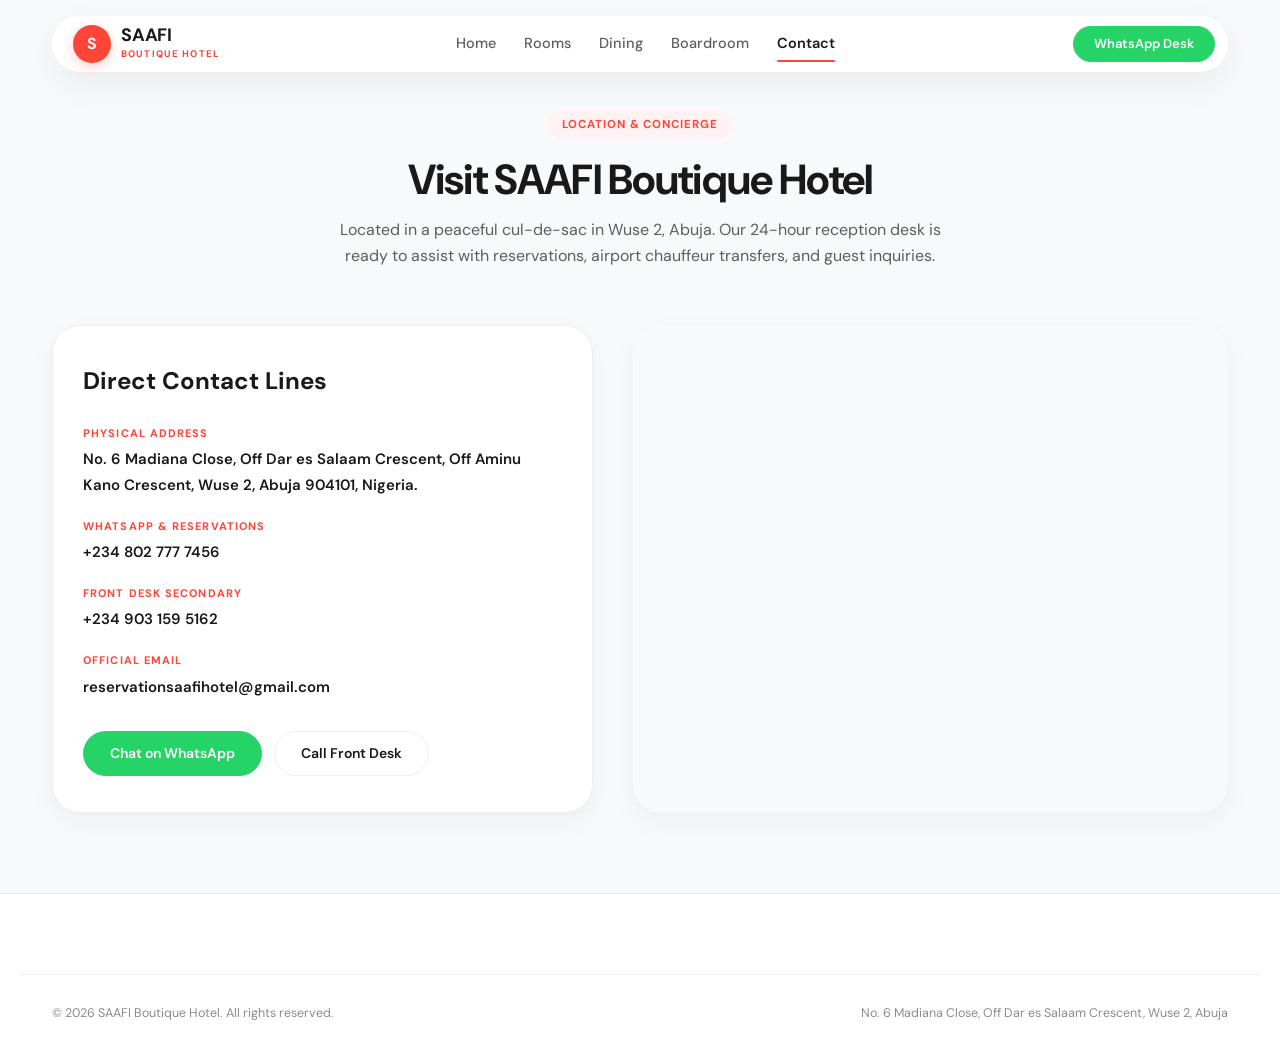
==== commit 3c3b1401: "Update dining, meetings, and contact pages to Rental X design system" ====
--- a/contact.html
+++ b/contact.html
@@ -3,176 +3,86 @@
 <head>
   <meta charset="UTF-8">
   <meta name="viewport" content="width=device-width, initial-scale=1.0, viewport-fit=cover">
-  <title>Location &amp; Concierge | SAAFI Boutique Hotel, Wuse 2, Abuja</title>
-  <meta name="description" content="Reach SAAFI Boutique Hotel on Madiana Close, off Dar es Salaam Crescent, Wuse 2, Abuja. Front desk phone, WhatsApp reservations, airport chauffeur request, and location map.">
+  <title>Location &amp; Contact | SAAFI Boutique Hotel Wuse 2, Abuja</title>
+  <meta name="description" content="Find SAAFI Boutique Hotel on quiet Madiana Close, off Dar es Salaam Crescent, Wuse 2, Abuja. Contact our 24-hour front desk line, WhatsApp, or official email.">
   <link rel="preconnect" href="https://fonts.googleapis.com">
   <link rel="preconnect" href="https://fonts.gstatic.com" crossorigin>
   <link href="https://fonts.googleapis.com/css2?family=DM+Sans:ital,opsz,wght@0,9..40,100..1000;1,9..40,100..1000&display=swap" rel="stylesheet">
   <link rel="stylesheet" href="styles.css">
 </head>
 <body class="page-contact">
-  <!-- Notch-Safe Header -->
+
   <header class="site-header">
-    <div class="container header-inner">
-      <a href="index.html" class="brand-logo">
-        <span class="brand-monogram">S</span>
-        <div class="brand-text">
-          <span class="brand-title">SAAFI</span>
-          <span class="brand-sub">BOUTIQUE HOTEL &bull; WUSE 2</span>
+    <div class="container">
+      <div class="header-inner">
+        <a href="index.html" class="brand-logo">
+          <span class="brand-icon">S</span>
+          <div class="brand-text">
+            <span class="brand-title">SAAFI</span>
+            <span class="brand-sub">BOUTIQUE HOTEL</span>
+          </div>
+        </a>
+        <nav class="desktop-nav">
+          <a href="index.html" class="nav-link">Home</a>
+          <a href="rooms.html" class="nav-link">Rooms</a>
+          <a href="dining.html" class="nav-link">Dining</a>
+          <a href="meetings.html" class="nav-link">Boardroom</a>
+          <a href="contact.html" class="nav-link active">Contact</a>
+        </nav>
+        <div class="header-actions">
+          <a href="https://wa.me/2348027777456" target="_blank" rel="noopener noreferrer" class="btn btn-whatsapp btn-sm">WhatsApp Desk</a>
         </div>
-      </a>
-      <nav class="desktop-nav">
-        <a href="index.html" class="nav-link">Overview</a>
-        <a href="rooms.html" class="nav-link">Suites</a>
-        <a href="dining.html" class="nav-link">Dining</a>
-        <a href="meetings.html" class="nav-link">Boardroom</a>
-        <a href="contact.html" class="nav-link active">Contact</a>
-      </nav>
-      <div class="header-actions">
-        <a href="https://wa.me/2348027777456?text=Hello%20SAAFI%20Boutique%20Hotel%2C%20I%20would%20like%20to%20inquire%20about%20suite%20availability." target="_blank" rel="noopener noreferrer" class="btn btn-outline btn-sm desk-chat">
-          <svg class="svg-icon" viewBox="0 0 24 24" fill="none" stroke="currentColor" stroke-width="2"><path d="M21 11.5a8.38 8.38 0 0 1-.9 3.8 8.5 8.5 0 0 1-7.6 4.7 8.38 8.38 0 0 1-3.8-.9L3 21l1.9-5.7a8.38 8.38 0 0 1-.9-3.8 8.5 8.5 0 0 1 4.7-7.6 8.38 8.38 0 0 1 3.8-.9h.5a8.48 8.48 0 0 1 8 8v.5z"/></svg>
-          <span>WhatsApp Desk</span>
-        </a>
-        <a href="rooms.html" class="btn btn-brass btn-sm">Book a Suite</a>
-        <button class="mobile-toggle" id="mobileToggle" aria-label="Toggle navigation">
-          <span class="bar"></span>
-          <span class="bar"></span>
-        </button>
       </div>
     </div>
   </header>
 
-  <!-- Mobile Drawer -->
-  <div class="mobile-drawer" id="mobileDrawer">
-    <div class="container drawer-inner">
-      <div class="drawer-header">
-        <span class="drawer-tagline">SAAFI BOUTIQUE HOTEL &bull; WUSE 2</span>
+  <main style="padding-top: calc(110px + var(--safe-top)); padding-bottom: 80px;">
+    <div class="container">
+      <div class="section-header text-center" style="max-width:760px; margin: 0 auto 56px;">
+        <div class="badge-pill badge-coral-soft section-eyebrow">LOCATION &amp; CONCIERGE</div>
+        <h1 class="section-title">Visit SAAFI Boutique Hotel</h1>
+        <p class="section-desc">Located in a peaceful cul-de-sac in Wuse 2, Abuja. Our 24-hour reception desk is ready to assist with reservations, airport chauffeur transfers, and guest inquiries.</p>
       </div>
-      <nav class="drawer-links">
-        <a href="index.html" class="drawer-link"><span class="drawer-index">01</span><span class="drawer-label">Overview</span></a>
-        <a href="rooms.html" class="drawer-link"><span class="drawer-index">02</span><span class="drawer-label">Suites &amp; Residences</span></a>
-        <a href="dining.html" class="drawer-link"><span class="drawer-index">03</span><span class="drawer-label">Restaurant &amp; Dining</span></a>
-        <a href="meetings.html" class="drawer-link"><span class="drawer-index">04</span><span class="drawer-label">Executive Boardroom</span></a>
-        <a href="contact.html" class="drawer-link"><span class="drawer-index">05</span><span class="drawer-label">Location &amp; Contact</span></a>
-      </nav>
-      <div class="drawer-footer">
-        <p class="drawer-address">No. 6 Madiana Close, Off Dar es Salaam Crescent, Wuse 2, Abuja</p>
-        <div class="drawer-cta-group">
-          <a href="tel:+2348027777456" class="btn btn-outline btn-full">Direct Desk: 0802 777 7456</a>
-          <a href="https://wa.me/2348027777456" target="_blank" rel="noopener noreferrer" class="btn btn-brass btn-full">Chat on WhatsApp</a>
+
+      <div class="contact-grid">
+        <div class="contact-card">
+          <h2 style="font-size:24px; font-weight:700; color:var(--text-title); margin-bottom:24px;">Direct Contact Lines</h2>
+          <div class="contact-details-list">
+            <div class="contact-item">
+              <span class="label">Physical Address</span>
+              <span class="value">No. 6 Madiana Close, Off Dar es Salaam Crescent, Off Aminu Kano Crescent, Wuse 2, Abuja 904101, Nigeria.</span>
+            </div>
+            <div class="contact-item">
+              <span class="label">WhatsApp &amp; Reservations</span>
+              <a href="https://wa.me/2348027777456" class="value">+234 802 777 7456</a>
+            </div>
+            <div class="contact-item">
+              <span class="label">Front Desk Secondary</span>
+              <a href="tel:+2349031595162" class="value">+234 903 159 5162</a>
+            </div>
+            <div class="contact-item">
+              <span class="label">Official Email</span>
+              <a href="mailto:reservationsaafihotel@gmail.com" class="value">reservationsaafihotel@gmail.com</a>
+            </div>
+          </div>
+          <div style="display:flex; gap:12px; flex-wrap:wrap;">
+            <a href="https://wa.me/2348027777456" target="_blank" rel="noopener noreferrer" class="btn btn-whatsapp">Chat on WhatsApp</a>
+            <a href="tel:+2348027777456" class="btn btn-outline">Call Front Desk</a>
+          </div>
+        </div>
+
+        <div style="border-radius:var(--radius-3xl); overflow:hidden; min-height:420px; box-shadow:var(--shadow-card);">
+          <iframe title="SAAFI Boutique Hotel Location Map" src="https://maps.google.com/maps?q=Dar%20es%20Salaam%20Crescent%2C%20Wuse%202%2C%20Abuja&t=&z=15&ie=UTF8&iwloc=&output=embed" width="100%" height="100%" style="border:0; min-height:420px;" allowfullscreen="" loading="lazy"></iframe>
         </div>
       </div>
     </div>
-  </div>
-
-  <main>
-    <section class="page-banner">
-      <div class="container text-center">
-        <span class="section-subtitle">ARRIVALS &amp; ASSISTANCE</span>
-        <h1 class="page-title">Location &amp; Front Desk Concierge</h1>
-        <p class="page-desc">We are positioned in a quiet cul-de-sac in Wuse 2, offering direct access to diplomatic quarters, business hubs, and premier dining.</p>
-      </div>
-    </section>
-
-    <!-- Contact & Map Split Section -->
-    <section class="section-stone">
-      <div class="container">
-        <div class="contact-grid">
-          <div class="contact-card" data-spring>
-            <span class="section-subtitle">DIRECT DESK LINES</span>
-            <h2 class="section-title">Front Desk &amp; Concierge</h2>
-            <p class="contact-desc">Our front desk team operates 24 hours a day to assist with suite reservations, airport chauffeur arrangements, in-room dining, and local itinerary planning.</p>
-
-            <div class="contact-lines">
-              <div class="contact-row">
-                <span class="label">Reservations &amp; WhatsApp:</span>
-                <a href="https://wa.me/2348027777456" class="val">+234 802 777 7456</a>
-              </div>
-              <div class="contact-row">
-                <span class="label">Front Desk Secondary Line:</span>
-                <a href="tel:+2349031595162" class="val">+234 903 159 5162</a>
-              </div>
-              <div class="contact-row">
-                <span class="label">Official Email:</span>
-                <a href="mailto:reservationsaafihotel@gmail.com" class="val">reservationsaafihotel@gmail.com</a>
-              </div>
-              <div class="contact-row">
-                <span class="label">Physical Address:</span>
-                <span class="val">No. 6 Madiana Close, Off Dar es Salaam Crescent, Off Aminu Kano Crescent, Wuse 2, Abuja 904101, Nigeria.</span>
-              </div>
-              <div class="contact-row">
-                <span class="label">Check-in / Check-out Times:</span>
-                <span class="val">Check-in from 2:00 PM &bull; Check-out by 12:00 PM</span>
-              </div>
-            </div>
-
-            <!-- Airport Chauffeur Request Form -->
-            <div class="chauffeur-box" style="margin-top: 32px;">
-              <h4 style="font-size: 1.15rem; font-weight: 700; margin-bottom: 8px;">Airport Chauffeur Transfer</h4>
-              <p style="font-size: 0.9rem; color: var(--color-muted); margin-bottom: 16px;">Arriving via Nnamdi Azikiwe International Airport? Request a private executive airport pickup directly with our desk.</p>
-              <form id="chauffeurForm" class="chauffeur-form">
-                <div class="form-row">
-                  <input type="text" id="guestName" placeholder="Your Full Name" required>
-                  <input type="text" id="flightNo" placeholder="Flight Number" required>
-                </div>
-                <div class="form-row">
-                  <input type="datetime-local" id="arrivalDateTime" required>
-                  <button type="submit" class="btn btn-brass btn-full">Send Chauffeur Request</button>
-                </div>
-              </form>
-            </div>
-          </div>
-
-          <div class="map-card" data-spring style="transition-delay: 0.15s;">
-            <iframe title="SAAFI Boutique Hotel Location Map" src="https://maps.google.com/maps?q=Dar%20es%20Salaam%20Crescent%2C%20Wuse%202%2C%20Abuja&t=&z=15&ie=UTF8&iwloc=&output=embed" width="100%" height="100%" style="border:0;" allowfullscreen="" loading="lazy"></iframe>
-          </div>
-        </div>
-      </div>
-    </section>
   </main>
 
-  <!-- Site Footer -->
   <footer class="site-footer">
-    <div class="container footer-grid">
-      <div class="footer-col">
-        <h3 class="footer-heading">SAAFI BOUTIQUE HOTEL</h3>
-        <p class="footer-desc">A contemporary boutique sanctuary built in 2024 on serene Madiana Close, off Dar es Salaam Crescent, Wuse 2, Abuja.</p>
-        <span class="footer-badge"><span class="badge-dot"></span> 24/7 Silent Generator Power</span>
-      </div>
-      <div class="footer-col">
-        <h4 class="col-title">Navigation</h4>
-        <ul class="footer-nav">
-          <li><a href="index.html">Overview</a></li>
-          <li><a href="rooms.html">Suites &amp; Residences</a></li>
-          <li><a href="dining.html">Dining &amp; Lounge</a></li>
-          <li><a href="meetings.html">Boardroom</a></li>
-          <li><a href="contact.html">Concierge &amp; Contact</a></li>
-        </ul>
-      </div>
-      <div class="footer-col">
-        <h4 class="col-title">Direct Reservations</h4>
-        <ul class="footer-contact-list">
-          <li><span>WhatsApp Desk:</span> <a href="https://wa.me/2348027777456">+234 802 777 7456</a></li>
-          <li><span>Front Desk Line:</span> <a href="tel:+2349031595162">+234 903 159 5162</a></li>
-          <li><span>Official Email:</span> <a href="mailto:reservationsaafihotel@gmail.com">reservationsaafihotel@gmail.com</a></li>
-        </ul>
-      </div>
-      <div class="footer-col">
-        <h4 class="col-title">Location</h4>
-        <address class="footer-address">
-          No. 6 Madiana Close,<br>
-          Off Dar es Salaam Crescent,<br>
-          Off Aminu Kano Crescent,<br>
-          Wuse 2, Abuja, Nigeria.
-        </address>
-      </div>
-    </div>
     <div class="container footer-bottom">
       <p>&copy; 2026 SAAFI Boutique Hotel. All rights reserved.</p>
-      <p>Contemporary Luxury in Wuse 2, Abuja</p>
+      <p>No. 6 Madiana Close, Off Dar es Salaam Crescent, Wuse 2, Abuja</p>
     </div>
   </footer>
-
-  <script src="app.js"></script>
 </body>
 </html>
--- a/styles.css
+++ b/styles.css
@@ -1,58 +1,62 @@
 /* ==========================================================================
    SAAFI BOUTIQUE HOTEL - BRIX RENTAL X DESIGN SYSTEM
-   Modern, Light, Boutique Luxury System for Wuse 2, Abuja
+   Signature Coral Red (#FF4438) & Contemporary Boutique Luxury for Wuse 2, Abuja
    ========================================================================== */
 
 @import url('https://fonts.googleapis.com/css2?family=DM+Sans:ital,opsz,wght@0,9..40,100..1000;1,9..40,100..1000&display=swap');
 
 :root {
-  /* Rental X Palette */
-  --bg-page: #F8F9FA;
-  --bg-card: #FFFFFF;
-  --bg-subtle: #F1F3F6;
-  --bg-warm: #FAF8F5;
-  --bg-accent-soft: #EBF2ED;
-  --bg-bronze-soft: #F7F3EE;
-
-  /* Typography Colors */
-  --text-title: #14171F;
-  --text-body: #5E6573;
-  --text-muted: #8E95A5;
-  --text-light: #FFFFFF;
+  /* Rental X Official Palette */
+  --primary: #FF4438;             /* Signature Coral / Electric Red */
+  --primary-hover: #E63B30;       /* Darker Coral Red on hover */
+  --primary-light: #FFF2F2;       /* Soft Coral Tint for badge backgrounds */
+  --primary-glow: rgba(255, 68, 56, 0.25);
+
+  --bg-page: #F8F9FA;             /* Warm clean off-white background */
+  --bg-card: #FFFFFF;             /* Pure crisp white card surface */
+  --bg-subtle: #F1F3F6;           /* Subtle neutral background */
+  --bg-dark-card: #191919;        /* Deep contrast neutral */
+  --bg-banner: #FF4438;           /* Signature coral red banner */
+
+  /* Neutral Typography Hierarchy */
+  --text-title: #191919;          /* Neutrals 800 - High-contrast titles */
+  --text-body: #5D5D5D;           /* Neutrals 600 - Clean body text */
+  --text-muted: #8B8B8B;          /* Neutrals 500 - Secondary metadata */
+  --text-light: #FFFFFF;          /* Pure white on hero / dark surfaces */
 
   /* Brand Accents */
-  --primary: #1C3026;         /* Deep Forest Green */
-  --primary-hover: #264336;
-  --accent: #A67C52;          /* Warm Boutique Bronze */
-  --accent-hover: #926A42;
-  --whatsapp: #25D366;
+  --accent-gold: #C5A059;         /* Subtle luxury gold accent for stars/ratings */
+  --whatsapp: #25D366;            /* WhatsApp brand green */
   --whatsapp-hover: #1EBE5D;
 
   /* Borders & Dividers */
-  --border-card: #E4E7EB;
-  --border-light: #EEF0F3;
-  --border-focus: #14171F;
-
-  /* Radii */
-  --radius-2xl: 20px;
-  --radius-xl: 16px;
+  --border-card: #EEEEEE;         /* Crisp 1px card border */
+  --border-subtle: #F1F3F6;
+  --border-dark: #2C2C2C;
+  --border-focus: #191919;
+
+  /* Rental X Signature Rounded Radii */
+  --radius-3xl: 28px;             /* Rounded-3xl for main cards */
+  --radius-2xl: 20px;             /* Rounded-2xl for media containers */
+  --radius-xl: 16px;              /* Rounded-xl for inputs and chips */
   --radius-lg: 12px;
   --radius-md: 8px;
-  --radius-pill: 9999px;
-
-  /* Shadows */
-  --shadow-card: 0 10px 30px rgba(20, 23, 31, 0.04), 0 2px 6px rgba(20, 23, 31, 0.02);
-  --shadow-hover: 0 20px 40px rgba(20, 23, 31, 0.08), 0 4px 12px rgba(20, 23, 31, 0.03);
-  --shadow-bar: 0 12px 36px rgba(20, 23, 31, 0.06);
-  --shadow-sticky: 0 24px 60px rgba(20, 23, 31, 0.08);
-
-  /* Fonts & Transitions */
+  --radius-pill: 9999px;          /* Pill navbar, buttons, and spec chips */
+
+  /* Soft Ambient Shadows */
+  --shadow-card: 0 10px 30px rgba(0, 0, 0, 0.04), 0 2px 6px rgba(0, 0, 0, 0.02);
+  --shadow-hover: 0 20px 40px rgba(0, 0, 0, 0.08), 0 4px 12px rgba(0, 0, 0, 0.03);
+  --shadow-nav: 0 12px 36px rgba(0, 0, 0, 0.06);
+  --shadow-button: 0 8px 24px rgba(255, 68, 56, 0.28);
+  --shadow-sticky: 0 24px 60px rgba(0, 0, 0, 0.08);
+
+  /* Fonts & Spring Easings */
   --font-main: 'DM Sans', -apple-system, BlinkMacSystemFont, 'Segoe UI', Roboto, sans-serif;
   --spring-ease: cubic-bezier(0.16, 1, 0.3, 1);
-  --transition-fast: 0.25s ease;
-  --transition-smooth: 0.4s var(--spring-ease);
-
-  /* Safe Area Insets for Mobile */
+  --transition-fast: 0.2s ease;
+  --transition-smooth: 0.35s var(--spring-ease);
+
+  /* Safe Area Insets for Mobile / iPhone Notch */
   --safe-top: env(safe-area-inset-top, 0px);
   --safe-bottom: env(safe-area-inset-bottom, 0px);
   --container-max: 1240px;
@@ -118,47 +122,57 @@
   }
 }
 
-/* Header & Navigation */
+/* ==========================================================================
+   Header & Floating Pill Navigation (Rental X Style)
+   ========================================================================== */
 .site-header {
   position: fixed;
   top: 0;
   left: 0;
   right: 0;
   z-index: 100;
+  padding-top: max(16px, var(--safe-top));
+  padding-bottom: 12px;
+  pointer-events: none;
+  transition: all 0.3s ease;
+}
+
+.header-inner {
+  display: flex;
+  align-items: center;
+  justify-content: space-between;
   background: rgba(255, 255, 255, 0.94);
   backdrop-filter: blur(20px);
   -webkit-backdrop-filter: blur(20px);
-  border-bottom: 1px solid var(--border-light);
-  padding-top: max(14px, var(--safe-top));
-  padding-bottom: 14px;
-  transition: all 0.3s ease;
-}
-
-.header-inner {
-  display: flex;
-  align-items: center;
-  justify-content: space-between;
+  border: 1px solid rgba(255, 255, 255, 0.8);
+  border-radius: var(--radius-pill);
+  box-shadow: var(--shadow-nav);
+  padding: 8px 12px 8px 20px;
+  pointer-events: auto;
 }
 
 .brand-logo {
   display: flex;
   align-items: center;
-  gap: 12px;
+  gap: 10px;
 }
 
 .brand-icon {
-  width: 40px;
-  height: 40px;
+  width: 38px;
+  height: 38px;
   border-radius: var(--radius-pill);
   background: var(--primary);
   display: flex;
   align-items: center;
   justify-content: center;
   color: #FFFFFF;
+  font-weight: 700;
+  font-size: 16px;
+  box-shadow: 0 4px 12px var(--primary-glow);
 }
 
 .brand-title {
-  font-size: 19px;
+  font-size: 18px;
   font-weight: 700;
   letter-spacing: -0.01em;
   color: var(--text-title);
@@ -167,11 +181,11 @@
 }
 
 .brand-sub {
-  font-size: 10px;
+  font-size: 9.5px;
   letter-spacing: 0.12em;
   text-transform: uppercase;
-  font-weight: 600;
-  color: var(--accent);
+  font-weight: 700;
+  color: var(--primary);
   display: block;
   margin-top: 2px;
 }
@@ -179,7 +193,7 @@
 .desktop-nav {
   display: none;
   align-items: center;
-  gap: 32px;
+  gap: 28px;
 }
 
 @media (min-width: 992px) {
@@ -199,6 +213,7 @@
 
 .nav-link:hover, .nav-link.active {
   color: var(--text-title);
+  font-weight: 600;
 }
 
 .nav-link.active::after {
@@ -215,12 +230,12 @@
 .header-actions {
   display: flex;
   align-items: center;
-  gap: 12px;
+  gap: 10px;
 }
 
 .header-actions .desk-tel {
   display: none;
-  font-size: 13.5px;
+  font-size: 13px;
   font-weight: 600;
   color: var(--text-title);
   padding: 8px 16px;
@@ -241,7 +256,9 @@
   }
 }
 
-/* Buttons & Badges */
+/* ==========================================================================
+   Buttons, Badges & Chips
+   ========================================================================== */
 .btn {
   display: inline-flex;
   align-items: center;
@@ -256,24 +273,31 @@
   transition: all var(--transition-smooth);
   line-height: 1.2;
   white-space: nowrap;
+  text-decoration: none;
 }
 
 .btn-sm {
-  padding: 9px 18px;
-  font-size: 12.5px;
+  padding: 9px 20px;
+  font-size: 13px;
+}
+
+.btn-lg {
+  padding: 16px 32px;
+  font-size: 15px;
 }
 
 .btn-primary {
   background: var(--primary);
   color: #FFFFFF;
   border-color: var(--primary);
+  box-shadow: var(--shadow-button);
 }
 
 .btn-primary:hover {
   background: var(--primary-hover);
   border-color: var(--primary-hover);
   transform: translateY(-2px);
-  box-shadow: 0 8px 24px rgba(28, 48, 38, 0.18);
+  box-shadow: 0 12px 28px rgba(255, 68, 56, 0.35);
 }
 
 .btn-outline {
@@ -288,27 +312,27 @@
   box-shadow: var(--shadow-card);
 }
 
-.btn-accent {
-  background: var(--accent);
+.btn-white {
+  background: #FFFFFF;
+  color: var(--primary);
+  border-color: #FFFFFF;
+}
+
+.btn-white:hover {
+  background: #F8F9FA;
+  transform: translateY(-2px);
+  box-shadow: 0 10px 24px rgba(0, 0, 0, 0.1);
+}
+
+.btn-whatsapp {
+  background: var(--whatsapp);
   color: #FFFFFF;
-  border-color: var(--accent);
-}
-
-.btn-accent:hover {
-  background: var(--accent-hover);
-  border-color: var(--accent-hover);
-  transform: translateY(-2px);
-}
-
-.btn-whatsapp {
-  background: #25D366;
-  color: #FFFFFF;
-  border-color: #25D366;
+  border-color: var(--whatsapp);
 }
 
 .btn-whatsapp:hover {
-  background: #1EBE5D;
-  border-color: #1EBE5D;
+  background: var(--whatsapp-hover);
+  border-color: var(--whatsapp-hover);
   transform: translateY(-2px);
   box-shadow: 0 8px 24px rgba(37, 211, 102, 0.25);
 }
@@ -324,6 +348,7 @@
   fill: currentColor;
 }
 
+/* Spec Chips & Badges */
 .badge-pill {
   display: inline-flex;
   align-items: center;
@@ -336,14 +361,14 @@
   text-transform: uppercase;
 }
 
-.badge-forest {
-  background: var(--bg-accent-soft);
+.badge-coral {
+  background: var(--primary);
+  color: #FFFFFF;
+}
+
+.badge-coral-soft {
+  background: var(--primary-light);
   color: var(--primary);
-}
-
-.badge-bronze {
-  background: var(--bg-bronze-soft);
-  color: var(--accent);
 }
 
 .badge-white {
@@ -353,7 +378,28 @@
   box-shadow: 0 4px 12px rgba(0, 0, 0, 0.06);
 }
 
-/* Mobile Toggle & Navigation Drawer */
+.spec-chip {
+  display: inline-flex;
+  align-items: center;
+  gap: 6px;
+  padding: 6px 12px;
+  background: var(--bg-subtle);
+  border: 1px solid var(--border-card);
+  border-radius: var(--radius-pill);
+  font-size: 12px;
+  font-weight: 500;
+  color: var(--text-title);
+}
+
+.spec-chip svg {
+  width: 14px;
+  height: 14px;
+  color: var(--text-muted);
+}
+
+/* ==========================================================================
+   Mobile Toggle & Navigation Drawer
+   ========================================================================== */
 .mobile-toggle {
   display: flex;
   flex-direction: column;
@@ -401,7 +447,7 @@
   -webkit-backdrop-filter: blur(28px);
   display: flex;
   flex-direction: column;
-  padding-top: calc(84px + var(--safe-top));
+  padding-top: calc(90px + var(--safe-top));
   padding-bottom: calc(32px + var(--safe-bottom));
   padding-left: 24px;
   padding-right: 24px;
@@ -429,15 +475,15 @@
   font-size: 22px;
   font-weight: 700;
   color: var(--text-title);
-  padding: 8px 0;
-  border-bottom: 1px solid var(--border-light);
+  padding: 10px 0;
+  border-bottom: 1px solid var(--border-card);
   display: flex;
   align-items: center;
   justify-content: space-between;
 }
 
 .drawer-link:hover {
-  color: var(--accent);
+  color: var(--primary);
 }
 
 .drawer-contact {
@@ -454,50 +500,71 @@
   margin-bottom: 12px;
 }
 
-.drawer-contact a {
-  font-weight: 600;
-  color: var(--text-title);
-}
-
-/* Hero Section */
+/* ==========================================================================
+   Hero Section with Full-Bleed Photo (Rental X Style)
+   ========================================================================== */
 .hero-section {
-  padding-top: calc(100px + var(--safe-top));
-  padding-bottom: 60px;
   position: relative;
-}
-
-@media (min-width: 992px) {
-  .hero-section {
-    padding-top: calc(120px + var(--safe-top));
-    padding-bottom: 80px;
-  }
-}
-
-.hero-header {
+  min-height: 85vh;
+  display: flex;
+  align-items: center;
+  justify-content: center;
+  padding-top: calc(110px + var(--safe-top));
+  padding-bottom: 80px;
+  background-size: cover;
+  background-position: center;
+  background-repeat: no-repeat;
+  overflow: hidden;
+}
+
+.hero-overlay {
+  position: absolute;
+  inset: 0;
+  background: linear-gradient(180deg, rgba(20, 23, 31, 0.45) 0%, rgba(20, 23, 31, 0.88) 100%);
+  z-index: 1;
+}
+
+.hero-content {
+  position: relative;
+  z-index: 2;
   text-align: center;
-  max-width: 840px;
-  margin: 0 auto 36px;
+  max-width: 860px;
+  margin: 0 auto;
 }
 
 .hero-eyebrow {
-  margin-bottom: 16px;
+  display: inline-flex;
+  align-items: center;
+  gap: 8px;
+  padding: 6px 16px;
+  border-radius: var(--radius-pill);
+  background: rgba(255, 255, 255, 0.16);
+  backdrop-filter: blur(12px);
+  -webkit-backdrop-filter: blur(12px);
+  border: 1px solid rgba(255, 255, 255, 0.25);
+  color: #FFFFFF;
+  font-size: 12px;
+  font-weight: 700;
+  letter-spacing: 0.1em;
+  text-transform: uppercase;
+  margin-bottom: 20px;
 }
 
 .hero-title {
-  font-size: clamp(34px, 5.2vw, 58px);
+  font-size: clamp(36px, 5.5vw, 62px);
   font-weight: 700;
   letter-spacing: -0.025em;
   line-height: 1.1;
-  color: var(--text-title);
-  margin-bottom: 18px;
+  color: #FFFFFF;
+  margin-bottom: 20px;
 }
 
 .hero-sub {
-  font-size: clamp(15px, 1.8vw, 18px);
+  font-size: clamp(16px, 1.8vw, 19px);
   line-height: 1.65;
-  color: var(--text-body);
-  max-width: 660px;
-  margin: 0 auto 28px;
+  color: rgba(255, 255, 255, 0.9);
+  max-width: 680px;
+  margin: 0 auto 32px;
 }
 
 .hero-actions {
@@ -505,46 +572,33 @@
   align-items: center;
   justify-content: center;
   flex-wrap: wrap;
-  gap: 12px;
-  margin-bottom: 40px;
-}
-
-.hero-media-wrapper {
-  position: relative;
-  border-radius: var(--radius-2xl);
-  overflow: hidden;
-  box-shadow: var(--shadow-card);
-  margin-bottom: -40px;
-  z-index: 2;
-}
-
-.hero-media-wrapper img {
-  width: 100%;
-  height: clamp(280px, 45vw, 520px);
-  object-fit: cover;
-}
-
-/* Integrated Hero Booking Bar */
+  gap: 14px;
+  margin-bottom: 30px;
+}
+
+/* ==========================================================================
+   Integrated Booking Bar Card
+   ========================================================================== */
 .booking-bar-wrapper {
   position: relative;
   z-index: 10;
-  margin-top: -30px;
+  margin-top: -40px;
   padding: 0 10px;
 }
 
 @media (min-width: 768px) {
   .booking-bar-wrapper {
-    margin-top: -50px;
+    margin-top: -60px;
     padding: 0;
   }
 }
 
 .booking-bar-card {
   background: var(--bg-card);
-  border-radius: var(--radius-2xl);
+  border-radius: var(--radius-3xl);
   border: 1px solid var(--border-card);
-  box-shadow: var(--shadow-bar);
-  padding: 24px;
+  box-shadow: var(--shadow-nav);
+  padding: 24px 28px;
 }
 
 .booking-bar-grid {
@@ -561,7 +615,7 @@
 
 @media (min-width: 1024px) {
   .booking-bar-grid {
-    grid-template-columns: 1.2fr 1.2fr 1.8fr 1.1fr 1.5fr;
+    grid-template-columns: 1.2fr 1.2fr 1.8fr 1.1fr 1.4fr;
     align-items: flex-end;
   }
 }
@@ -600,7 +654,7 @@
 .booking-field input:focus,
 .booking-field select:focus {
   background: #FFFFFF;
-  border-color: var(--border-focus);
+  border-color: var(--primary);
 }
 
 .booking-bar-summary {
@@ -609,7 +663,7 @@
   justify-content: space-between;
   margin-top: 16px;
   padding-top: 14px;
-  border-top: 1px solid var(--border-light);
+  border-top: 1px solid var(--border-subtle);
   font-size: 13px;
   color: var(--text-body);
 }
@@ -618,7 +672,9 @@
   color: var(--text-title);
 }
 
-/* Sections */
+/* ==========================================================================
+   Sections Common
+   ========================================================================== */
 .section {
   padding: 80px 0;
 }
@@ -633,8 +689,8 @@
   background-color: #FFFFFF;
 }
 
-.section-warm {
-  background-color: var(--bg-warm);
+.section-page {
+  background-color: var(--bg-page);
 }
 
 .section-header {
@@ -677,13 +733,15 @@
 }
 
 .section-desc {
-  font-size: 15.5px;
+  font-size: 16px;
   color: var(--text-body);
   line-height: 1.65;
   max-width: 620px;
 }
 
-/* Suites Grid */
+/* ==========================================================================
+   Suites Grid & Rounded-3xl Cards (Rental X Style)
+   ========================================================================== */
 .suites-grid {
   display: grid;
   grid-template-columns: 1fr;
@@ -698,7 +756,7 @@
 
 .suite-card {
   background: var(--bg-card);
-  border-radius: var(--radius-2xl);
+  border-radius: var(--radius-3xl);
   border: 1px solid var(--border-card);
   overflow: hidden;
   box-shadow: var(--shadow-card);
@@ -714,13 +772,15 @@
 
 .suite-card-media {
   position: relative;
-  height: 260px;
+  height: 270px;
   overflow: hidden;
+  margin: 12px 12px 0;
+  border-radius: var(--radius-2xl);
 }
 
 @media (min-width: 992px) {
   .suite-card-media {
-    height: 290px;
+    height: 300px;
   }
 }
 
@@ -743,7 +803,7 @@
 }
 
 .suite-card-body {
-  padding: 26px 24px;
+  padding: 24px 22px;
   display: flex;
   flex-direction: column;
   flex: 1;
@@ -771,31 +831,13 @@
   margin-bottom: 22px;
 }
 
-.spec-pill {
-  display: inline-flex;
-  align-items: center;
-  gap: 6px;
-  padding: 6px 12px;
-  background: var(--bg-subtle);
-  border-radius: var(--radius-pill);
-  font-size: 12px;
-  font-weight: 500;
-  color: var(--text-title);
-}
-
-.spec-pill svg {
-  width: 14px;
-  height: 14px;
-  color: var(--text-muted);
-}
-
 .suite-card-footer {
   display: flex;
   align-items: center;
   justify-content: space-between;
   margin-top: auto;
   padding-top: 18px;
-  border-top: 1px solid var(--border-light);
+  border-top: 1px solid var(--border-card);
   gap: 12px;
 }
 
@@ -823,7 +865,9 @@
   gap: 8px;
 }
 
-/* Amenities Grid */
+/* ==========================================================================
+   Experience / Amenities Section (Circular Badges & Photo Cards)
+   ========================================================================== */
 .amenities-grid {
   display: grid;
   grid-template-columns: 1fr;
@@ -844,7 +888,7 @@
 
 .amenity-card {
   background: var(--bg-card);
-  border-radius: var(--radius-2xl);
+  border-radius: var(--radius-3xl);
   border: 1px solid var(--border-card);
   padding: 32px 26px;
   box-shadow: var(--shadow-card);
@@ -866,10 +910,10 @@
 }
 
 .amenity-icon-box {
-  width: 52px;
-  height: 52px;
-  border-radius: var(--radius-xl);
-  background: var(--bg-accent-soft);
+  width: 54px;
+  height: 54px;
+  border-radius: 50%;
+  background: var(--primary-light);
   color: var(--primary);
   display: flex;
   align-items: center;
@@ -879,7 +923,7 @@
 .amenity-number {
   font-size: 13px;
   font-weight: 700;
-  color: var(--accent);
+  color: var(--primary);
   letter-spacing: 0.1em;
 }
 
@@ -896,118 +940,123 @@
   line-height: 1.65;
 }
 
-/* Editorial Difference */
-.diff-grid {
+/* Full-Bleed Experience Photo Cards */
+.experience-grid {
   display: grid;
   grid-template-columns: 1fr;
-  gap: 48px;
-  align-items: center;
-}
-
-@media (min-width: 992px) {
-  .diff-grid {
-    grid-template-columns: 1.1fr 1fr;
-  }
-}
-
-.diff-content {
-  display: flex;
-  flex-direction: column;
-  gap: 20px;
-}
-
-.diff-title {
-  font-size: clamp(28px, 3.8vw, 40px);
-  font-weight: 700;
-  color: var(--text-title);
-  line-height: 1.18;
-}
-
-.diff-text {
-  font-size: 15.5px;
-  color: var(--text-body);
-  line-height: 1.7;
-}
-
-.diff-stats-grid {
-  display: grid;
-  grid-template-columns: repeat(2, 1fr);
-  gap: 16px;
-  margin-top: 12px;
-}
-
-.diff-stat-card {
-  background: var(--bg-card);
-  border: 1px solid var(--border-card);
-  border-radius: var(--radius-xl);
-  padding: 20px;
-  box-shadow: var(--shadow-card);
-}
-
-.stat-value {
-  font-size: 26px;
-  font-weight: 700;
-  color: var(--primary);
-  display: block;
-  line-height: 1.1;
-  margin-bottom: 4px;
-}
-
-.stat-label {
-  font-size: 12.5px;
-  font-weight: 600;
-  color: var(--text-title);
-  display: block;
-}
-
-.stat-sub {
-  font-size: 11.5px;
-  color: var(--text-muted);
-  display: block;
-  margin-top: 2px;
-}
-
-.diff-image-card {
+  gap: 28px;
+  margin-top: 48px;
+}
+
+@media (min-width: 768px) {
+  .experience-grid {
+    grid-template-columns: repeat(2, 1fr);
+  }
+}
+
+.experience-photo-card {
   position: relative;
-  border-radius: var(--radius-2xl);
+  height: 380px;
+  border-radius: var(--radius-3xl);
   overflow: hidden;
   box-shadow: var(--shadow-card);
-}
-
-.diff-image-card img {
+  display: flex;
+  align-items: flex-end;
+  padding: 32px;
+}
+
+.experience-photo-card img {
+  position: absolute;
+  inset: 0;
   width: 100%;
-  height: 480px;
+  height: 100%;
   object-fit: cover;
-}
-
-.diff-floating-pill {
+  transition: transform 0.6s var(--spring-ease);
+}
+
+.experience-photo-card:hover img {
+  transform: scale(1.05);
+}
+
+.experience-photo-overlay {
   position: absolute;
-  bottom: 24px;
-  left: 24px;
-  right: 24px;
-  background: rgba(255, 255, 255, 0.94);
-  backdrop-filter: blur(12px);
-  padding: 16px 20px;
-  border-radius: var(--radius-xl);
-  border: 1px solid var(--border-card);
-  display: flex;
-  align-items: center;
-  gap: 14px;
-}
-
-.floating-icon {
-  width: 36px;
-  height: 36px;
-  border-radius: 50%;
-  background: var(--primary);
+  inset: 0;
+  background: linear-gradient(180deg, rgba(0, 0, 0, 0) 30%, rgba(20, 23, 31, 0.88) 100%);
+}
+
+.experience-photo-content {
+  position: relative;
+  z-index: 2;
   color: #FFFFFF;
-  display: flex;
-  align-items: center;
-  justify-content: center;
-  flex-shrink: 0;
-}
-
-/* Reviews / Testimonials */
+}
+
+.experience-photo-title {
+  font-size: 24px;
+  font-weight: 700;
+  margin-bottom: 8px;
+}
+
+.experience-photo-desc {
+  font-size: 14px;
+  color: rgba(255, 255, 255, 0.85);
+  margin-bottom: 16px;
+  max-width: 420px;
+}
+
+/* ==========================================================================
+   Topographic Banner Card (Signature Rental X CTA)
+   ========================================================================== */
+.promo-banner-card {
+  background: var(--bg-banner);
+  border-radius: var(--radius-3xl);
+  color: #FFFFFF;
+  position: relative;
+  overflow: hidden;
+  padding: 64px 36px;
+  text-align: center;
+  box-shadow: 0 16px 40px rgba(255, 68, 56, 0.25);
+}
+
+@media (min-width: 768px) {
+  .promo-banner-card {
+    padding: 80px 64px;
+  }
+}
+
+.promo-banner-svg {
+  position: absolute;
+  inset: 0;
+  width: 100%;
+  height: 100%;
+  opacity: 0.15;
+  pointer-events: none;
+}
+
+.promo-banner-content {
+  position: relative;
+  z-index: 2;
+  max-width: 700px;
+  margin: 0 auto;
+}
+
+.promo-banner-title {
+  font-size: clamp(30px, 4.5vw, 46px);
+  font-weight: 700;
+  letter-spacing: -0.02em;
+  line-height: 1.15;
+  margin-bottom: 16px;
+}
+
+.promo-banner-desc {
+  font-size: 16px;
+  line-height: 1.65;
+  color: rgba(255, 255, 255, 0.9);
+  margin-bottom: 32px;
+}
+
+/* ==========================================================================
+   Reviews / Testimonials
+   ========================================================================== */
 .reviews-grid {
   display: grid;
   grid-template-columns: 1fr;
@@ -1016,15 +1065,21 @@
 
 @media (min-width: 768px) {
   .reviews-grid {
-    grid-template-columns: repeat(3, 1fr);
+    grid-template-columns: repeat(2, 1fr);
+  }
+}
+
+@media (min-width: 1024px) {
+  .reviews-grid {
+    grid-template-columns: repeat(4, 1fr);
   }
 }
 
 .review-card {
   background: var(--bg-card);
-  border-radius: var(--radius-2xl);
+  border-radius: var(--radius-3xl);
   border: 1px solid var(--border-card);
-  padding: 30px 26px;
+  padding: 28px 24px;
   box-shadow: var(--shadow-card);
   display: flex;
   flex-direction: column;
@@ -1034,12 +1089,12 @@
 .review-stars {
   display: flex;
   gap: 4px;
-  color: #F5A623;
+  color: var(--accent-gold);
   margin-bottom: 16px;
 }
 
 .review-quote {
-  font-size: 14.5px;
+  font-size: 14px;
   color: var(--text-body);
   line-height: 1.65;
   font-style: italic;
@@ -1050,7 +1105,7 @@
   display: flex;
   align-items: center;
   justify-content: space-between;
-  border-top: 1px solid var(--border-light);
+  border-top: 1px solid var(--border-card);
   padding-top: 16px;
 }
 
@@ -1071,156 +1126,16 @@
   font-size: 11px;
   font-weight: 600;
   color: var(--primary);
-  background: var(--bg-accent-soft);
+  background: var(--primary-light);
   padding: 4px 10px;
   border-radius: var(--radius-pill);
 }
 
-/* Split Feature Cards */
-.feature-split-card {
-  background: var(--bg-card);
-  border-radius: var(--radius-2xl);
-  border: 1px solid var(--border-card);
-  overflow: hidden;
-  box-shadow: var(--shadow-card);
-  display: grid;
-  grid-template-columns: 1fr;
-}
-
-@media (min-width: 860px) {
-  .feature-split-card {
-    grid-template-columns: 1fr 1fr;
-  }
-}
-
-.feature-split-media {
-  min-height: 320px;
-  position: relative;
-}
-
-.feature-split-media img {
-  width: 100%;
-  height: 100%;
-  object-fit: cover;
-}
-
-.feature-split-body {
-  padding: 40px 32px;
-  display: flex;
-  flex-direction: column;
-  justify-content: center;
-}
-
-.feature-split-title {
-  font-size: 28px;
-  font-weight: 700;
-  color: var(--text-title);
-  margin-bottom: 14px;
-}
-
-.feature-split-text {
-  font-size: 15px;
-  color: var(--text-body);
-  line-height: 1.65;
-  margin-bottom: 24px;
-}
-
-.checklist-grid {
-  display: grid;
-  grid-template-columns: 1fr;
-  gap: 12px;
-  margin-bottom: 28px;
-}
-
-@media (min-width: 480px) {
-  .checklist-grid {
-    grid-template-columns: repeat(2, 1fr);
-  }
-}
-
-.check-item {
-  display: flex;
-  align-items: center;
-  gap: 8px;
-  font-size: 13.5px;
-  font-weight: 500;
-  color: var(--text-title);
-}
-
-.check-item svg {
-  color: var(--primary);
-  width: 16px;
-  height: 16px;
-  flex-shrink: 0;
-}
-
-/* FAQ Accordions */
-.faq-accordion {
-  display: flex;
-  flex-direction: column;
-  gap: 14px;
-  max-width: 840px;
-  margin: 0 auto;
-}
-
-.faq-item {
-  background: var(--bg-card);
-  border: 1px solid var(--border-card);
-  border-radius: var(--radius-xl);
-  overflow: hidden;
-  box-shadow: var(--shadow-card);
-}
-
-.faq-question {
-  width: 100%;
-  text-align: left;
-  background: none;
-  border: none;
-  padding: 20px 24px;
-  color: var(--text-title);
-  font-size: 16px;
-  font-weight: 700;
-  cursor: pointer;
-  display: flex;
-  align-items: center;
-  justify-content: space-between;
-  gap: 16px;
-}
-
-.faq-chevron {
-  width: 20px;
-  height: 20px;
-  color: var(--text-muted);
-  transition: transform 0.3s ease;
-  flex-shrink: 0;
-}
-
-.faq-item.active .faq-chevron {
-  transform: rotate(180deg);
-  color: var(--primary);
-}
-
-.faq-answer {
-  max-height: 0;
-  overflow: hidden;
-  transition: max-height 0.4s var(--spring-ease);
-  padding: 0 24px;
-}
-
-.faq-item.active .faq-answer {
-  max-height: 250px;
-  padding-bottom: 22px;
-}
-
-.faq-answer p {
-  font-size: 14.5px;
-  color: var(--text-body);
-  line-height: 1.65;
-}
-
-/* Suite Detail Layout */
+/* ==========================================================================
+   Suite Detail Layout (Single Room Page)
+   ========================================================================== */
 .suite-detail-layout {
-  padding-top: calc(100px + var(--safe-top));
+  padding-top: calc(110px + var(--safe-top));
   padding-bottom: 80px;
 }
 
@@ -1230,12 +1145,12 @@
   gap: 8px;
   font-size: 13.5px;
   font-weight: 600;
-  color: var(--accent);
+  color: var(--primary);
   margin-bottom: 24px;
 }
 
 .breadcrumb-nav:hover {
-  color: var(--accent-hover);
+  color: var(--primary-hover);
 }
 
 .suite-detail-grid {
@@ -1252,7 +1167,7 @@
 }
 
 .suite-gallery-hero {
-  border-radius: var(--radius-2xl);
+  border-radius: var(--radius-3xl);
   overflow: hidden;
   height: 420px;
   margin-bottom: 16px;
@@ -1333,7 +1248,7 @@
   top: calc(90px + var(--safe-top));
   background: var(--bg-card);
   border: 1px solid var(--border-card);
-  border-radius: var(--radius-2xl);
+  border-radius: var(--radius-3xl);
   padding: 28px;
   box-shadow: var(--shadow-sticky);
 }
@@ -1344,7 +1259,7 @@
   justify-content: space-between;
   margin-bottom: 18px;
   padding-bottom: 16px;
-  border-bottom: 1px solid var(--border-light);
+  border-bottom: 1px solid var(--border-card);
 }
 
 .sticky-price {
@@ -1389,7 +1304,7 @@
   gap: 10px;
   margin-top: 20px;
   padding-top: 18px;
-  border-top: 1px solid var(--border-light);
+  border-top: 1px solid var(--border-card);
 }
 
 .inclusion-item {
@@ -1407,7 +1322,9 @@
   flex-shrink: 0;
 }
 
-/* Dining Page */
+/* ==========================================================================
+   Dining Page
+   ========================================================================== */
 .menu-category-block {
   margin-bottom: 56px;
 }
@@ -1474,7 +1391,9 @@
   line-height: 1.55;
 }
 
-/* Contact Page */
+/* ==========================================================================
+   Contact Page
+   ========================================================================== */
 .contact-grid {
   display: grid;
   grid-template-columns: 1fr;
@@ -1490,7 +1409,7 @@
 .contact-card {
   background: var(--bg-card);
   border: 1px solid var(--border-card);
-  border-radius: var(--radius-2xl);
+  border-radius: var(--radius-3xl);
   padding: 36px 30px;
   box-shadow: var(--shadow-card);
 }
@@ -1507,7 +1426,7 @@
   font-weight: 700;
   letter-spacing: 0.1em;
   text-transform: uppercase;
-  color: var(--accent);
+  color: var(--primary);
   display: block;
   margin-bottom: 4px;
 }
@@ -1554,10 +1473,12 @@
 .form-group input:focus,
 .form-group select:focus {
   background: #FFFFFF;
-  border-color: var(--border-focus);
-}
-
-/* Mobile Quick Action Floating Bar */
+  border-color: var(--primary);
+}
+
+/* ==========================================================================
+   Mobile Quick Action Floating Bar
+   ========================================================================== */
 .mobile-action-bar {
   position: fixed;
   bottom: 0;
@@ -1601,7 +1522,7 @@
 }
 
 .mobile-action-btn.whatsapp {
-  background: #25D366;
+  background: var(--whatsapp);
   color: #FFFFFF;
 }
 
@@ -1610,7 +1531,9 @@
   color: #FFFFFF;
 }
 
-/* Footer */
+/* ==========================================================================
+   Footer
+   ========================================================================== */
 .site-footer {
   background: #FFFFFF;
   border-top: 1px solid var(--border-card);
@@ -1683,7 +1606,7 @@
   font-size: 10px;
   letter-spacing: 0.1em;
   text-transform: uppercase;
-  color: var(--accent);
+  color: var(--primary);
   margin-bottom: 2px;
 }
 
@@ -1694,7 +1617,7 @@
   align-items: center;
   justify-content: space-between;
   padding-top: 28px;
-  border-top: 1px solid var(--border-light);
+  border-top: 1px solid var(--border-card);
   font-size: 12.5px;
   color: var(--text-muted);
 }
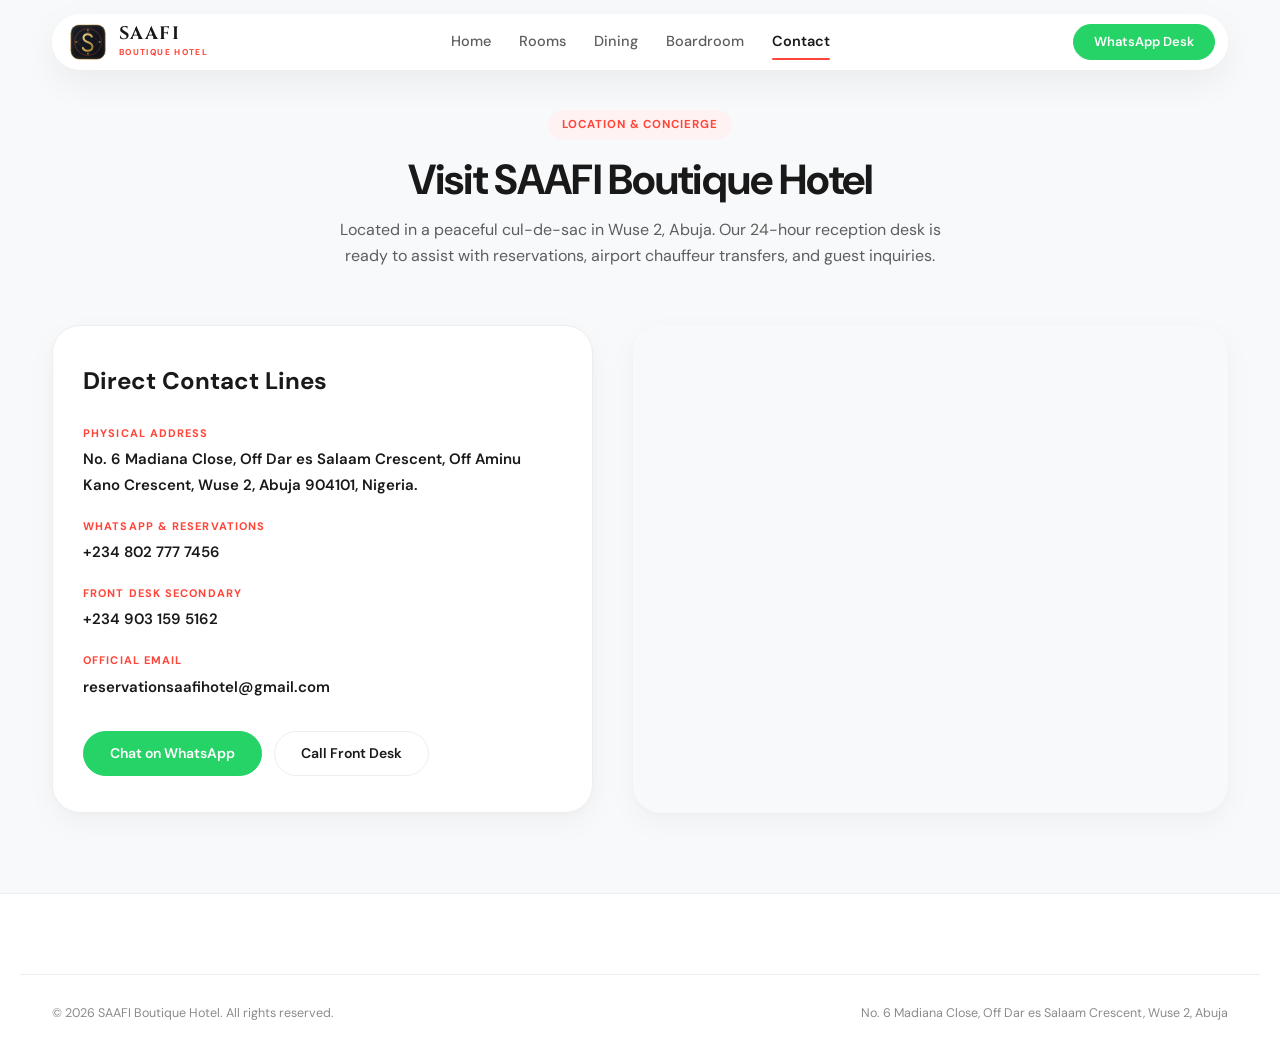
==== commit 3dbd40c8: "Update brand logo to bespoke SVG monogram across all pages" ====
--- a/contact.html
+++ b/contact.html
@@ -16,7 +16,7 @@
     <div class="container">
       <div class="header-inner">
         <a href="index.html" class="brand-logo">
-          <span class="brand-icon">S</span>
+          <span class="brand-icon"><img src="logo.svg" alt="SAAFI Monogram" width="38" height="38"></span>
           <div class="brand-text">
             <span class="brand-title">SAAFI</span>
             <span class="brand-sub">BOUTIQUE HOTEL</span>
--- a/styles.css
+++ b/styles.css
@@ -1,1629 +1,1442 @@
 /* ==========================================================================
-   SAAFI BOUTIQUE HOTEL - BRIX RENTAL X DESIGN SYSTEM
-   Signature Coral Red (#FF4438) & Contemporary Boutique Luxury for Wuse 2, Abuja
-   ========================================================================== */
-
-@import url('https://fonts.googleapis.com/css2?family=DM+Sans:ital,opsz,wght@0,9..40,100..1000;1,9..40,100..1000&display=swap');
-
+SAAFI BOUTIQUE HOTEL - BRIX RENTAL X DESIGN SYSTEM
+Signature Coral Red (#FF4438) & Contemporary Boutique Luxury for Wuse 2, Abuja
+========================================================================== */
+@import url('https://fonts.googleapis.com/css2?family=Cinzel:wght@600;700;800&family=DM+Sans:ital,opsz,wght@0,9..40,100..1000;1,9..40,100..1000&display=swap');
 :root {
-  /* Rental X Official Palette */
-  --primary: #FF4438;             /* Signature Coral / Electric Red */
-  --primary-hover: #E63B30;       /* Darker Coral Red on hover */
-  --primary-light: #FFF2F2;       /* Soft Coral Tint for badge backgrounds */
-  --primary-glow: rgba(255, 68, 56, 0.25);
-
-  --bg-page: #F8F9FA;             /* Warm clean off-white background */
-  --bg-card: #FFFFFF;             /* Pure crisp white card surface */
-  --bg-subtle: #F1F3F6;           /* Subtle neutral background */
-  --bg-dark-card: #191919;        /* Deep contrast neutral */
-  --bg-banner: #FF4438;           /* Signature coral red banner */
-
-  /* Neutral Typography Hierarchy */
-  --text-title: #191919;          /* Neutrals 800 - High-contrast titles */
-  --text-body: #5D5D5D;           /* Neutrals 600 - Clean body text */
-  --text-muted: #8B8B8B;          /* Neutrals 500 - Secondary metadata */
-  --text-light: #FFFFFF;          /* Pure white on hero / dark surfaces */
-
-  /* Brand Accents */
-  --accent-gold: #C5A059;         /* Subtle luxury gold accent for stars/ratings */
-  --whatsapp: #25D366;            /* WhatsApp brand green */
-  --whatsapp-hover: #1EBE5D;
-
-  /* Borders & Dividers */
-  --border-card: #EEEEEE;         /* Crisp 1px card border */
-  --border-subtle: #F1F3F6;
-  --border-dark: #2C2C2C;
-  --border-focus: #191919;
-
-  /* Rental X Signature Rounded Radii */
-  --radius-3xl: 28px;             /* Rounded-3xl for main cards */
-  --radius-2xl: 20px;             /* Rounded-2xl for media containers */
-  --radius-xl: 16px;              /* Rounded-xl for inputs and chips */
-  --radius-lg: 12px;
-  --radius-md: 8px;
-  --radius-pill: 9999px;          /* Pill navbar, buttons, and spec chips */
-
-  /* Soft Ambient Shadows */
-  --shadow-card: 0 10px 30px rgba(0, 0, 0, 0.04), 0 2px 6px rgba(0, 0, 0, 0.02);
-  --shadow-hover: 0 20px 40px rgba(0, 0, 0, 0.08), 0 4px 12px rgba(0, 0, 0, 0.03);
-  --shadow-nav: 0 12px 36px rgba(0, 0, 0, 0.06);
-  --shadow-button: 0 8px 24px rgba(255, 68, 56, 0.28);
-  --shadow-sticky: 0 24px 60px rgba(0, 0, 0, 0.08);
-
-  /* Fonts & Spring Easings */
-  --font-main: 'DM Sans', -apple-system, BlinkMacSystemFont, 'Segoe UI', Roboto, sans-serif;
-  --spring-ease: cubic-bezier(0.16, 1, 0.3, 1);
-  --transition-fast: 0.2s ease;
-  --transition-smooth: 0.35s var(--spring-ease);
-
-  /* Safe Area Insets for Mobile / iPhone Notch */
-  --safe-top: env(safe-area-inset-top, 0px);
-  --safe-bottom: env(safe-area-inset-bottom, 0px);
-  --container-max: 1240px;
-}
-
+/* Rental X Official Palette */
+--primary: #FF4438; /* Signature Coral / Electric Red */
+--primary-hover: #E63B30; /* Darker Coral Red on hover */
+--primary-light: #FFF2F2; /* Soft Coral Tint for badge backgrounds */
+--primary-glow: rgba(255, 68, 56, 0.25);
+--bg-page: #F8F9FA; /* Warm clean off-white background */
+--bg-card: #FFFFFF; /* Pure crisp white card surface */
+--bg-subtle: #F1F3F6; /* Subtle neutral background */
+--bg-dark-card: #191919; /* Deep contrast neutral */
+--bg-banner: #FF4438; /* Signature coral red banner */
+/* Neutral Typography Hierarchy */
+--text-title: #191919; /* Neutrals 800 - High-contrast titles */
+--text-body: #5D5D5D; /* Neutrals 600 - Clean body text */
+--text-muted: #8B8B8B; /* Neutrals 500 - Secondary metadata */
+--text-light: #FFFFFF; /* Pure white on hero / dark surfaces */
+/* Brand Accents */
+--accent-gold: #C5A059; /* Subtle luxury gold accent for stars/ratings */
+--whatsapp: #25D366; /* WhatsApp brand green */
+--whatsapp-hover: #1EBE5D;
+/* Borders & Dividers */
+--border-card: #EEEEEE; /* Crisp 1px card border */
+--border-subtle: #F1F3F6;
+--border-dark: #2C2C2C;
+--border-focus: #191919;
+/* Rental X Signature Rounded Radii */
+--radius-3xl: 28px; /* Rounded-3xl for main cards */
+--radius-2xl: 20px; /* Rounded-2xl for media containers */
+--radius-xl: 16px; /* Rounded-xl for inputs and chips */
+--radius-lg: 12px;
+--radius-md: 8px;
+--radius-pill: 9999px; /* Pill navbar, buttons, and spec chips */
+/* Soft Ambient Shadows */
+--shadow-card: 0 10px 30px rgba(0, 0, 0, 0.04), 0 2px 6px rgba(0, 0, 0, 0.02);
+--shadow-hover: 0 20px 40px rgba(0, 0, 0, 0.08), 0 4px 12px rgba(0, 0, 0, 0.03);
+--shadow-nav: 0 12px 36px rgba(0, 0, 0, 0.06);
+--shadow-button: 0 8px 24px rgba(255, 68, 56, 0.28);
+--shadow-sticky: 0 24px 60px rgba(0, 0, 0, 0.08);
+/* Fonts & Spring Easings */
+--font-main: 'DM Sans', -apple-system, BlinkMacSystemFont, 'Segoe UI', Roboto, sans-serif;
+--spring-ease: cubic-bezier(0.16, 1, 0.3, 1);
+--transition-fast: 0.2s ease;
+--transition-smooth: 0.35s var(--spring-ease);
+/* Safe Area Insets for Mobile / iPhone Notch */
+--safe-top: env(safe-area-inset-top, 0px);
+--safe-bottom: env(safe-area-inset-bottom, 0px);
+--container-max: 1240px;
+}
 /* Base Reset */
 *, *::before, *::after {
-  box-sizing: border-box;
-  margin: 0;
-  padding: 0;
-}
-
+box-sizing: border-box;
+margin: 0;
+padding: 0;
+}
 html {
-  scroll-behavior: smooth;
-  font-size: 16px;
-}
-
+scroll-behavior: smooth;
+font-size: 16px;
+}
 body {
-  background-color: var(--bg-page);
-  color: var(--text-body);
-  font-family: var(--font-main);
-  line-height: 1.6;
-  -webkit-font-smoothing: antialiased;
-  -moz-osx-font-smoothing: grayscale;
-  overflow-x: hidden;
-  padding-bottom: 76px;
-}
-
+background-color: var(--bg-page);
+color: var(--text-body);
+font-family: var(--font-main);
+line-height: 1.6;
+-webkit-font-smoothing: antialiased;
+-moz-osx-font-smoothing: grayscale;
+overflow-x: hidden;
+padding-bottom: 76px;
+}
 @media (min-width: 900px) {
-  body {
-    padding-bottom: 0;
-  }
-}
-
+body {
+padding-bottom: 0;
+}
+}
 img {
-  max-width: 100%;
-  height: auto;
-  display: block;
-}
-
+max-width: 100%;
+height: auto;
+display: block;
+}
 a {
-  color: inherit;
-  text-decoration: none;
-}
-
+color: inherit;
+text-decoration: none;
+}
 button, input, select, textarea {
-  font-family: inherit;
-}
-
+font-family: inherit;
+}
 .container {
-  width: 100%;
-  max-width: var(--container-max);
-  margin-left: auto;
-  margin-right: auto;
-  padding-left: 20px;
-  padding-right: 20px;
-}
-
+width: 100%;
+max-width: var(--container-max);
+margin-left: auto;
+margin-right: auto;
+padding-left: 20px;
+padding-right: 20px;
+}
 @media (min-width: 768px) {
-  .container {
-    padding-left: 32px;
-    padding-right: 32px;
-  }
-}
-
-/* ==========================================================================
-   Header & Floating Pill Navigation (Rental X Style)
-   ========================================================================== */
+.container {
+padding-left: 32px;
+padding-right: 32px;
+}
+}
+/* ==========================================================================
+Header & Floating Pill Navigation (Rental X Style)
+========================================================================== */
 .site-header {
-  position: fixed;
-  top: 0;
-  left: 0;
-  right: 0;
-  z-index: 100;
-  padding-top: max(16px, var(--safe-top));
-  padding-bottom: 12px;
-  pointer-events: none;
-  transition: all 0.3s ease;
-}
-
+position: fixed;
+top: 0;
+left: 0;
+right: 0;
+z-index: 100;
+padding-top: max(14px, var(--safe-top));
+padding-bottom: 10px;
+pointer-events: none;
+transition: all 0.3s ease;
+}
 .header-inner {
-  display: flex;
-  align-items: center;
-  justify-content: space-between;
-  background: rgba(255, 255, 255, 0.94);
-  backdrop-filter: blur(20px);
-  -webkit-backdrop-filter: blur(20px);
-  border: 1px solid rgba(255, 255, 255, 0.8);
-  border-radius: var(--radius-pill);
-  box-shadow: var(--shadow-nav);
-  padding: 8px 12px 8px 20px;
-  pointer-events: auto;
-}
-
+display: flex;
+align-items: center;
+justify-content: space-between;
+background: rgba(255, 255, 255, 0.94);
+backdrop-filter: blur(20px);
+-webkit-backdrop-filter: blur(20px);
+border: 1px solid rgba(255, 255, 255, 0.85);
+border-radius: var(--radius-pill);
+box-shadow: var(--shadow-nav);
+padding: 8px 12px 8px 16px;
+pointer-events: auto;
+gap: 12px;
+}
+@media (max-width: 767px) {
+.header-inner {
+padding: 6px 8px 6px 14px;
+border: 1px solid rgba(228, 231, 235, 0.9);
+}
+}
 .brand-logo {
-  display: flex;
-  align-items: center;
-  gap: 10px;
-}
-
+display: flex;
+align-items: center;
+gap: 12px;
+flex-shrink: 0;
+}
 .brand-icon {
-  width: 38px;
-  height: 38px;
-  border-radius: var(--radius-pill);
-  background: var(--primary);
-  display: flex;
-  align-items: center;
-  justify-content: center;
-  color: #FFFFFF;
-  font-weight: 700;
-  font-size: 16px;
-  box-shadow: 0 4px 12px var(--primary-glow);
-}
-
+width: 38px;
+height: 38px;
+border-radius: 10px;
+background: url('logo.svg') no-repeat center / contain;
+display: flex;
+align-items: center;
+justify-content: center;
+color: transparent;
+font-size: 0;
+flex-shrink: 0;
+overflow: hidden;
+}
+.brand-icon img {
+width: 100%;
+height: 100%;
+object-fit: contain;
+display: block;
+}
 .brand-title {
-  font-size: 18px;
-  font-weight: 700;
-  letter-spacing: -0.01em;
-  color: var(--text-title);
-  line-height: 1.1;
-  display: block;
-}
-
+font-family: 'Cinzel', serif;
+font-size: 18px;
+font-weight: 700;
+letter-spacing: 0.08em;
+color: var(--text-title);
+line-height: 1.1;
+display: block;
+}
 .brand-sub {
-  font-size: 9.5px;
-  letter-spacing: 0.12em;
-  text-transform: uppercase;
-  font-weight: 700;
-  color: var(--primary);
-  display: block;
-  margin-top: 2px;
-}
-
+font-size: 8.5px;
+letter-spacing: 0.16em;
+text-transform: uppercase;
+font-weight: 700;
+color: var(--primary);
+display: block;
+margin-top: 2px;
+}
 .desktop-nav {
-  display: none;
-  align-items: center;
-  gap: 28px;
-}
-
+display: none;
+align-items: center;
+gap: 28px;
+}
 @media (min-width: 992px) {
-  .desktop-nav {
-    display: flex;
-  }
-}
-
+.desktop-nav {
+display: flex;
+}
+}
 .nav-link {
-  font-size: 14.5px;
-  font-weight: 500;
-  color: var(--text-body);
-  transition: color var(--transition-fast);
-  position: relative;
-  padding: 6px 0;
-}
-
+font-size: 14.5px;
+font-weight: 500;
+color: var(--text-body);
+transition: color var(--transition-fast);
+position: relative;
+padding: 6px 0;
+}
 .nav-link:hover, .nav-link.active {
-  color: var(--text-title);
-  font-weight: 600;
-}
-
+color: var(--text-title);
+font-weight: 600;
+}
 .nav-link.active::after {
-  content: '';
-  position: absolute;
-  bottom: 0;
-  left: 0;
-  right: 0;
-  height: 2px;
-  background: var(--primary);
-  border-radius: 2px;
-}
-
+content: '';
+position: absolute;
+bottom: 0;
+left: 0;
+right: 0;
+height: 2px;
+background: var(--primary);
+border-radius: 2px;
+}
 .header-actions {
-  display: flex;
-  align-items: center;
-  gap: 10px;
-}
-
+display: flex;
+align-items: center;
+gap: 8px;
+flex-shrink: 0;
+}
+/* Hide the Explore rooms button on mobile header to avoid crowded pill */
+.header-actions .btn-header-cta {
+display: none;
+}
+@media (min-width: 768px) {
+.header-actions .btn-header-cta {
+display: inline-flex;
+}
+}
 .header-actions .desk-tel {
-  display: none;
-  font-size: 13px;
-  font-weight: 600;
-  color: var(--text-title);
-  padding: 8px 16px;
-  border-radius: var(--radius-pill);
-  border: 1px solid var(--border-card);
-  transition: all var(--transition-fast);
-}
-
+display: none;
+font-size: 13px;
+font-weight: 600;
+color: var(--text-title);
+padding: 8px 16px;
+border-radius: var(--radius-pill);
+border: 1px solid var(--border-card);
+transition: all var(--transition-fast);
+}
 .header-actions .desk-tel:hover {
-  border-color: var(--text-title);
-}
-
+border-color: var(--text-title);
+}
 @media (min-width: 640px) {
-  .header-actions .desk-tel {
-    display: inline-flex;
-    align-items: center;
-    gap: 8px;
-  }
-}
-
-/* ==========================================================================
-   Buttons, Badges & Chips
-   ========================================================================== */
+.header-actions .desk-tel {
+display: inline-flex;
+align-items: center;
+gap: 8px;
+}
+}
+/* ==========================================================================
+Buttons, Badges & Chips
+========================================================================== */
 .btn {
-  display: inline-flex;
-  align-items: center;
-  justify-content: center;
-  gap: 8px;
-  padding: 13px 26px;
-  font-size: 14px;
-  font-weight: 600;
-  border-radius: var(--radius-pill);
-  cursor: pointer;
-  border: 1px solid transparent;
-  transition: all var(--transition-smooth);
-  line-height: 1.2;
-  white-space: nowrap;
-  text-decoration: none;
-}
-
+display: inline-flex;
+align-items: center;
+justify-content: center;
+gap: 8px;
+padding: 13px 26px;
+font-size: 14px;
+font-weight: 600;
+border-radius: var(--radius-pill);
+cursor: pointer;
+border: 1px solid transparent;
+transition: all var(--transition-smooth);
+line-height: 1.2;
+white-space: nowrap;
+text-decoration: none;
+}
 .btn-sm {
-  padding: 9px 20px;
-  font-size: 13px;
-}
-
+padding: 9px 20px;
+font-size: 13px;
+}
 .btn-lg {
-  padding: 16px 32px;
-  font-size: 15px;
-}
-
+padding: 16px 32px;
+font-size: 15px;
+}
 .btn-primary {
-  background: var(--primary);
-  color: #FFFFFF;
-  border-color: var(--primary);
-  box-shadow: var(--shadow-button);
-}
-
+background: var(--primary);
+color: #FFFFFF;
+border-color: var(--primary);
+box-shadow: var(--shadow-button);
+}
 .btn-primary:hover {
-  background: var(--primary-hover);
-  border-color: var(--primary-hover);
-  transform: translateY(-2px);
-  box-shadow: 0 12px 28px rgba(255, 68, 56, 0.35);
-}
-
+background: var(--primary-hover);
+border-color: var(--primary-hover);
+transform: translateY(-2px);
+box-shadow: 0 12px 28px rgba(255, 68, 56, 0.35);
+}
 .btn-outline {
-  background: #FFFFFF;
-  color: var(--text-title);
-  border-color: var(--border-card);
-}
-
+background: #FFFFFF;
+color: var(--text-title);
+border-color: var(--border-card);
+}
 .btn-outline:hover {
-  border-color: var(--text-title);
-  transform: translateY(-2px);
-  box-shadow: var(--shadow-card);
-}
-
+border-color: var(--text-title);
+transform: translateY(-2px);
+box-shadow: var(--shadow-card);
+}
 .btn-white {
-  background: #FFFFFF;
-  color: var(--primary);
-  border-color: #FFFFFF;
-}
-
+background: #FFFFFF;
+color: var(--primary);
+border-color: #FFFFFF;
+}
 .btn-white:hover {
-  background: #F8F9FA;
-  transform: translateY(-2px);
-  box-shadow: 0 10px 24px rgba(0, 0, 0, 0.1);
-}
-
+background: #F8F9FA;
+transform: translateY(-2px);
+box-shadow: 0 10px 24px rgba(0, 0, 0, 0.1);
+}
 .btn-whatsapp {
-  background: var(--whatsapp);
-  color: #FFFFFF;
-  border-color: var(--whatsapp);
-}
-
+background: var(--whatsapp);
+color: #FFFFFF;
+border-color: var(--whatsapp);
+}
 .btn-whatsapp:hover {
-  background: var(--whatsapp-hover);
-  border-color: var(--whatsapp-hover);
-  transform: translateY(-2px);
-  box-shadow: 0 8px 24px rgba(37, 211, 102, 0.25);
-}
-
+background: var(--whatsapp-hover);
+border-color: var(--whatsapp-hover);
+transform: translateY(-2px);
+box-shadow: 0 8px 24px rgba(37, 211, 102, 0.25);
+}
 .btn-full {
-  width: 100%;
-}
-
+width: 100%;
+}
 .svg-icon {
-  width: 18px;
-  height: 18px;
-  flex-shrink: 0;
-  fill: currentColor;
-}
-
+width: 18px;
+height: 18px;
+flex-shrink: 0;
+fill: currentColor;
+}
 /* Spec Chips & Badges */
 .badge-pill {
-  display: inline-flex;
-  align-items: center;
-  gap: 6px;
-  padding: 6px 14px;
-  border-radius: var(--radius-pill);
-  font-size: 11.5px;
-  font-weight: 700;
-  letter-spacing: 0.08em;
-  text-transform: uppercase;
-}
-
+display: inline-flex;
+align-items: center;
+gap: 6px;
+padding: 6px 14px;
+border-radius: var(--radius-pill);
+font-size: 11.5px;
+font-weight: 700;
+letter-spacing: 0.08em;
+text-transform: uppercase;
+}
 .badge-coral {
-  background: var(--primary);
-  color: #FFFFFF;
-}
-
+background: var(--primary);
+color: #FFFFFF;
+}
 .badge-coral-soft {
-  background: var(--primary-light);
-  color: var(--primary);
-}
-
+background: var(--primary-light);
+color: var(--primary);
+}
 .badge-white {
-  background: rgba(255, 255, 255, 0.95);
-  backdrop-filter: blur(8px);
-  color: var(--text-title);
-  box-shadow: 0 4px 12px rgba(0, 0, 0, 0.06);
-}
-
+background: rgba(255, 255, 255, 0.95);
+backdrop-filter: blur(8px);
+color: var(--text-title);
+box-shadow: 0 4px 12px rgba(0, 0, 0, 0.06);
+}
 .spec-chip {
-  display: inline-flex;
-  align-items: center;
-  gap: 6px;
-  padding: 6px 12px;
-  background: var(--bg-subtle);
-  border: 1px solid var(--border-card);
-  border-radius: var(--radius-pill);
-  font-size: 12px;
-  font-weight: 500;
-  color: var(--text-title);
-}
-
+display: inline-flex;
+align-items: center;
+gap: 6px;
+padding: 6px 12px;
+background: var(--bg-subtle);
+border: 1px solid var(--border-card);
+border-radius: var(--radius-pill);
+font-size: 12px;
+font-weight: 500;
+color: var(--text-title);
+}
 .spec-chip svg {
-  width: 14px;
-  height: 14px;
-  color: var(--text-muted);
-}
-
-/* ==========================================================================
-   Mobile Toggle & Navigation Drawer
-   ========================================================================== */
+width: 14px;
+height: 14px;
+color: var(--text-muted);
+}
+/* ==========================================================================
+Mobile Toggle & Navigation Drawer
+========================================================================== */
 .mobile-toggle {
-  display: flex;
-  flex-direction: column;
-  justify-content: center;
-  align-items: center;
-  gap: 5px;
-  width: 40px;
-  height: 40px;
-  border: 1px solid var(--border-card);
-  border-radius: var(--radius-pill);
-  background: #FFFFFF;
-  cursor: pointer;
-  padding: 0;
-  z-index: 105;
-}
-
+display: flex;
+flex-direction: column;
+justify-content: center;
+align-items: center;
+gap: 5px;
+width: 38px;
+height: 38px;
+border: 1px solid var(--border-card);
+border-radius: var(--radius-pill);
+background: #FFFFFF;
+cursor: pointer;
+padding: 0;
+z-index: 105;
+flex-shrink: 0;
+}
 @media (min-width: 992px) {
-  .mobile-toggle {
-    display: none;
-  }
-}
-
+.mobile-toggle {
+display: none;
+}
+}
 .mobile-toggle .bar {
-  width: 18px;
-  height: 2px;
-  background: var(--text-title);
-  border-radius: 2px;
-  transition: all 0.3s ease;
-}
-
+width: 18px;
+height: 2px;
+background: var(--text-title);
+border-radius: 2px;
+transition: all 0.3s ease;
+}
 .mobile-toggle.active .bar:nth-child(1) {
-  transform: translateY(3.5px) rotate(45deg);
-}
-
+transform: translateY(3.5px) rotate(45deg);
+}
 .mobile-toggle.active .bar:nth-child(2) {
-  transform: translateY(-3.5px) rotate(-45deg);
-}
-
+transform: translateY(-3.5px) rotate(-45deg);
+}
 .mobile-drawer {
-  position: fixed;
-  inset: 0;
-  z-index: 95;
-  background: rgba(255, 255, 255, 0.98);
-  backdrop-filter: blur(28px);
-  -webkit-backdrop-filter: blur(28px);
-  display: flex;
-  flex-direction: column;
-  padding-top: calc(90px + var(--safe-top));
-  padding-bottom: calc(32px + var(--safe-bottom));
-  padding-left: 24px;
-  padding-right: 24px;
-  opacity: 0;
-  pointer-events: none;
-  transform: translateY(-12px);
-  transition: all 0.4s var(--spring-ease);
-  overflow-y: auto;
-}
-
+position: fixed;
+inset: 0;
+z-index: 95;
+background: rgba(255, 255, 255, 0.98);
+backdrop-filter: blur(28px);
+-webkit-backdrop-filter: blur(28px);
+display: flex;
+flex-direction: column;
+padding-top: calc(85px + var(--safe-top));
+padding-bottom: calc(32px + var(--safe-bottom));
+padding-left: 24px;
+padding-right: 24px;
+opacity: 0;
+pointer-events: none;
+transform: translateY(-12px);
+transition: all 0.4s var(--spring-ease);
+overflow-y: auto;
+}
 .mobile-drawer.open {
-  opacity: 1;
-  pointer-events: auto;
-  transform: translateY(0);
-}
-
+opacity: 1;
+pointer-events: auto;
+transform: translateY(0);
+}
 .drawer-links {
-  display: flex;
-  flex-direction: column;
-  gap: 16px;
-  margin: 20px 0 32px;
-}
-
+display: flex;
+flex-direction: column;
+gap: 16px;
+margin: 20px 0 32px;
+}
 .drawer-link {
-  font-size: 22px;
-  font-weight: 700;
-  color: var(--text-title);
-  padding: 10px 0;
-  border-bottom: 1px solid var(--border-card);
-  display: flex;
-  align-items: center;
-  justify-content: space-between;
-}
-
+font-size: 22px;
+font-weight: 700;
+color: var(--text-title);
+padding: 10px 0;
+border-bottom: 1px solid var(--border-card);
+display: flex;
+align-items: center;
+justify-content: space-between;
+}
 .drawer-link:hover {
-  color: var(--primary);
-}
-
+color: var(--primary);
+}
 .drawer-contact {
-  background: var(--bg-subtle);
-  border-radius: var(--radius-xl);
-  padding: 20px;
-  margin-top: auto;
-  margin-bottom: 20px;
-}
-
+background: var(--bg-subtle);
+border-radius: var(--radius-xl);
+padding: 20px;
+margin-top: auto;
+margin-bottom: 20px;
+}
 .drawer-contact p {
-  font-size: 13px;
-  color: var(--text-body);
-  margin-bottom: 12px;
-}
-
-/* ==========================================================================
-   Hero Section with Full-Bleed Photo (Rental X Style)
-   ========================================================================== */
+font-size: 13px;
+color: var(--text-body);
+margin-bottom: 12px;
+}
+/* ==========================================================================
+Hero Section with Full-Bleed Photo (Rental X Style)
+========================================================================== */
 .hero-section {
-  position: relative;
-  min-height: 85vh;
-  display: flex;
-  align-items: center;
-  justify-content: center;
-  padding-top: calc(110px + var(--safe-top));
-  padding-bottom: 80px;
-  background-size: cover;
-  background-position: center;
-  background-repeat: no-repeat;
-  overflow: hidden;
-}
-
+position: relative;
+min-height: 85vh;
+display: flex;
+align-items: center;
+justify-content: center;
+padding-top: calc(110px + var(--safe-top));
+padding-bottom: 80px;
+background-size: cover;
+background-position: center;
+background-repeat: no-repeat;
+overflow: hidden;
+}
 .hero-overlay {
-  position: absolute;
-  inset: 0;
-  background: linear-gradient(180deg, rgba(20, 23, 31, 0.45) 0%, rgba(20, 23, 31, 0.88) 100%);
-  z-index: 1;
-}
-
+position: absolute;
+inset: 0;
+background: linear-gradient(180deg, rgba(20, 23, 31, 0.45) 0%, rgba(20, 23, 31, 0.88) 100%);
+z-index: 1;
+}
 .hero-content {
-  position: relative;
-  z-index: 2;
-  text-align: center;
-  max-width: 860px;
-  margin: 0 auto;
-}
-
+position: relative;
+z-index: 2;
+text-align: center;
+max-width: 860px;
+margin: 0 auto;
+}
 .hero-eyebrow {
-  display: inline-flex;
-  align-items: center;
-  gap: 8px;
-  padding: 6px 16px;
-  border-radius: var(--radius-pill);
-  background: rgba(255, 255, 255, 0.16);
-  backdrop-filter: blur(12px);
-  -webkit-backdrop-filter: blur(12px);
-  border: 1px solid rgba(255, 255, 255, 0.25);
-  color: #FFFFFF;
-  font-size: 12px;
-  font-weight: 700;
-  letter-spacing: 0.1em;
-  text-transform: uppercase;
-  margin-bottom: 20px;
-}
-
+display: inline-flex;
+align-items: center;
+gap: 8px;
+padding: 6px 16px;
+border-radius: var(--radius-pill);
+background: rgba(255, 255, 255, 0.16);
+backdrop-filter: blur(12px);
+-webkit-backdrop-filter: blur(12px);
+border: 1px solid rgba(255, 255, 255, 0.25);
+color: #FFFFFF;
+font-size: 12px;
+font-weight: 700;
+letter-spacing: 0.1em;
+text-transform: uppercase;
+margin-bottom: 20px;
+}
 .hero-title {
-  font-size: clamp(36px, 5.5vw, 62px);
-  font-weight: 700;
-  letter-spacing: -0.025em;
-  line-height: 1.1;
-  color: #FFFFFF;
-  margin-bottom: 20px;
-}
-
+font-size: clamp(36px, 5.5vw, 62px);
+font-weight: 700;
+letter-spacing: -0.025em;
+line-height: 1.1;
+color: #FFFFFF;
+margin-bottom: 20px;
+}
 .hero-sub {
-  font-size: clamp(16px, 1.8vw, 19px);
-  line-height: 1.65;
-  color: rgba(255, 255, 255, 0.9);
-  max-width: 680px;
-  margin: 0 auto 32px;
-}
-
+font-size: clamp(16px, 1.8vw, 19px);
+line-height: 1.65;
+color: rgba(255, 255, 255, 0.9);
+max-width: 680px;
+margin: 0 auto 32px;
+}
 .hero-actions {
-  display: flex;
-  align-items: center;
-  justify-content: center;
-  flex-wrap: wrap;
-  gap: 14px;
-  margin-bottom: 30px;
-}
-
-/* ==========================================================================
-   Integrated Booking Bar Card
-   ========================================================================== */
+display: flex;
+align-items: center;
+justify-content: center;
+flex-wrap: wrap;
+gap: 14px;
+margin-bottom: 30px;
+}
+/* ==========================================================================
+Integrated Booking Bar Card
+========================================================================== */
 .booking-bar-wrapper {
-  position: relative;
-  z-index: 10;
-  margin-top: -40px;
-  padding: 0 10px;
-}
-
+position: relative;
+z-index: 10;
+margin-top: -40px;
+padding: 0 10px;
+}
 @media (min-width: 768px) {
-  .booking-bar-wrapper {
-    margin-top: -60px;
-    padding: 0;
-  }
-}
-
+.booking-bar-wrapper {
+margin-top: -60px;
+padding: 0;
+}
+}
 .booking-bar-card {
-  background: var(--bg-card);
-  border-radius: var(--radius-3xl);
-  border: 1px solid var(--border-card);
-  box-shadow: var(--shadow-nav);
-  padding: 24px 28px;
-}
-
+background: var(--bg-card);
+border-radius: var(--radius-3xl);
+border: 1px solid var(--border-card);
+box-shadow: var(--shadow-nav);
+padding: 24px 28px;
+}
 .booking-bar-grid {
-  display: grid;
-  grid-template-columns: 1fr;
-  gap: 16px;
-}
-
+display: grid;
+grid-template-columns: 1fr;
+gap: 16px;
+}
 @media (min-width: 640px) {
-  .booking-bar-grid {
-    grid-template-columns: repeat(2, 1fr);
-  }
-}
-
+.booking-bar-grid {
+grid-template-columns: repeat(2, 1fr);
+}
+}
 @media (min-width: 1024px) {
-  .booking-bar-grid {
-    grid-template-columns: 1.2fr 1.2fr 1.8fr 1.1fr 1.4fr;
-    align-items: flex-end;
-  }
-}
-
+.booking-bar-grid {
+grid-template-columns: 1.2fr 1.2fr 1.8fr 1.1fr 1.4fr;
+align-items: flex-end;
+}
+}
 .booking-field {
-  display: flex;
-  flex-direction: column;
-}
-
+display: flex;
+flex-direction: column;
+}
 .booking-field label {
-  font-size: 11px;
-  font-weight: 700;
-  letter-spacing: 0.08em;
-  text-transform: uppercase;
-  color: var(--text-title);
-  margin-bottom: 8px;
-  display: flex;
-  align-items: center;
-  gap: 6px;
-}
-
+font-size: 11px;
+font-weight: 700;
+letter-spacing: 0.08em;
+text-transform: uppercase;
+color: var(--text-title);
+margin-bottom: 8px;
+display: flex;
+align-items: center;
+gap: 6px;
+}
 .booking-field input,
 .booking-field select {
-  width: 100%;
-  background: var(--bg-subtle);
-  border: 1px solid transparent;
-  color: var(--text-title);
-  font-size: 14px;
-  font-weight: 500;
-  padding: 12px 14px;
-  border-radius: var(--radius-lg);
-  outline: none;
-  transition: all var(--transition-fast);
-}
-
+width: 100%;
+background: var(--bg-subtle);
+border: 1px solid transparent;
+color: var(--text-title);
+font-size: 14px;
+font-weight: 500;
+padding: 12px 14px;
+border-radius: var(--radius-lg);
+outline: none;
+transition: all var(--transition-fast);
+}
 .booking-field input:focus,
 .booking-field select:focus {
-  background: #FFFFFF;
-  border-color: var(--primary);
-}
-
+background: #FFFFFF;
+border-color: var(--primary);
+}
 .booking-bar-summary {
-  display: flex;
-  align-items: center;
-  justify-content: space-between;
-  margin-top: 16px;
-  padding-top: 14px;
-  border-top: 1px solid var(--border-subtle);
-  font-size: 13px;
-  color: var(--text-body);
-}
-
+display: flex;
+align-items: center;
+justify-content: space-between;
+margin-top: 16px;
+padding-top: 14px;
+border-top: 1px solid var(--border-subtle);
+font-size: 13px;
+color: var(--text-body);
+}
 .booking-bar-summary strong {
-  color: var(--text-title);
-}
-
-/* ==========================================================================
-   Sections Common
-   ========================================================================== */
+color: var(--text-title);
+}
+/* ==========================================================================
+Sections Common
+========================================================================== */
 .section {
-  padding: 80px 0;
-}
-
+padding: 80px 0;
+}
 @media (min-width: 992px) {
-  .section {
-    padding: 100px 0;
-  }
-}
-
+.section {
+padding: 100px 0;
+}
+}
 .section-white {
-  background-color: #FFFFFF;
-}
-
+background-color: #FFFFFF;
+}
 .section-page {
-  background-color: var(--bg-page);
-}
-
+background-color: var(--bg-page);
+}
 .section-header {
-  display: flex;
-  flex-direction: column;
-  gap: 12px;
-  margin-bottom: 48px;
-}
-
+display: flex;
+flex-direction: column;
+gap: 12px;
+margin-bottom: 48px;
+}
 .section-header.text-center {
-  text-align: center;
-  align-items: center;
-}
-
+text-align: center;
+align-items: center;
+}
 .section-header-split {
-  display: flex;
-  flex-direction: column;
-  gap: 16px;
-  margin-bottom: 48px;
-}
-
+display: flex;
+flex-direction: column;
+gap: 16px;
+margin-bottom: 48px;
+}
 @media (min-width: 768px) {
-  .section-header-split {
-    flex-direction: row;
-    align-items: flex-end;
-    justify-content: space-between;
-  }
-}
-
+.section-header-split {
+flex-direction: row;
+align-items: flex-end;
+justify-content: space-between;
+}
+}
 .section-eyebrow {
-  margin-bottom: 4px;
-}
-
+margin-bottom: 4px;
+}
 .section-title {
-  font-size: clamp(28px, 4vw, 42px);
-  font-weight: 700;
-  letter-spacing: -0.02em;
-  color: var(--text-title);
-  line-height: 1.15;
-}
-
+font-size: clamp(28px, 4vw, 42px);
+font-weight: 700;
+letter-spacing: -0.02em;
+color: var(--text-title);
+line-height: 1.15;
+}
 .section-desc {
-  font-size: 16px;
-  color: var(--text-body);
-  line-height: 1.65;
-  max-width: 620px;
-}
-
-/* ==========================================================================
-   Suites Grid & Rounded-3xl Cards (Rental X Style)
-   ========================================================================== */
+font-size: 16px;
+color: var(--text-body);
+line-height: 1.65;
+max-width: 620px;
+}
+/* ==========================================================================
+Suites Grid & Rounded-3xl Cards (Rental X Style)
+========================================================================== */
 .suites-grid {
-  display: grid;
-  grid-template-columns: 1fr;
-  gap: 32px;
-}
-
+display: grid;
+grid-template-columns: 1fr;
+gap: 32px;
+}
 @media (min-width: 768px) {
-  .suites-grid {
-    grid-template-columns: repeat(2, 1fr);
-  }
-}
-
+.suites-grid {
+grid-template-columns: repeat(2, 1fr);
+}
+}
 .suite-card {
-  background: var(--bg-card);
-  border-radius: var(--radius-3xl);
-  border: 1px solid var(--border-card);
-  overflow: hidden;
-  box-shadow: var(--shadow-card);
-  display: flex;
-  flex-direction: column;
-  transition: transform var(--transition-smooth), box-shadow var(--transition-smooth);
-}
-
+background: var(--bg-card);
+border-radius: var(--radius-3xl);
+border: 1px solid var(--border-card);
+overflow: hidden;
+box-shadow: var(--shadow-card);
+display: flex;
+flex-direction: column;
+transition: transform var(--transition-smooth), box-shadow var(--transition-smooth);
+}
 .suite-card:hover {
-  transform: translateY(-5px);
-  box-shadow: var(--shadow-hover);
-}
-
+transform: translateY(-5px);
+box-shadow: var(--shadow-hover);
+}
 .suite-card-media {
-  position: relative;
-  height: 270px;
-  overflow: hidden;
-  margin: 12px 12px 0;
-  border-radius: var(--radius-2xl);
-}
-
+position: relative;
+height: 270px;
+overflow: hidden;
+margin: 12px 12px 0;
+border-radius: var(--radius-2xl);
+}
 @media (min-width: 992px) {
-  .suite-card-media {
-    height: 300px;
-  }
-}
-
+.suite-card-media {
+height: 300px;
+}
+}
 .suite-card-media img {
-  width: 100%;
-  height: 100%;
-  object-fit: cover;
-  transition: transform 0.6s var(--spring-ease);
-}
-
+width: 100%;
+height: 100%;
+object-fit: cover;
+transition: transform 0.6s var(--spring-ease);
+}
 .suite-card:hover .suite-card-media img {
-  transform: scale(1.04);
-}
-
+transform: scale(1.04);
+}
 .suite-card-badge {
-  position: absolute;
-  top: 16px;
-  left: 16px;
-  z-index: 2;
-}
-
+position: absolute;
+top: 16px;
+left: 16px;
+z-index: 2;
+}
 .suite-card-body {
-  padding: 24px 22px;
-  display: flex;
-  flex-direction: column;
-  flex: 1;
-}
-
+padding: 24px 22px;
+display: flex;
+flex-direction: column;
+flex: 1;
+}
 .suite-card-title {
-  font-size: 22px;
-  font-weight: 700;
-  letter-spacing: -0.015em;
-  color: var(--text-title);
-  margin-bottom: 8px;
-}
-
+font-size: 22px;
+font-weight: 700;
+letter-spacing: -0.015em;
+color: var(--text-title);
+margin-bottom: 8px;
+}
 .suite-card-desc {
-  font-size: 14px;
-  color: var(--text-body);
-  line-height: 1.6;
-  margin-bottom: 18px;
-}
-
+font-size: 14px;
+color: var(--text-body);
+line-height: 1.6;
+margin-bottom: 18px;
+}
 .suite-specs-strip {
-  display: flex;
-  flex-wrap: wrap;
-  gap: 8px;
-  margin-bottom: 22px;
-}
-
+display: flex;
+flex-wrap: wrap;
+gap: 8px;
+margin-bottom: 22px;
+}
 .suite-card-footer {
-  display: flex;
-  align-items: center;
-  justify-content: space-between;
-  margin-top: auto;
-  padding-top: 18px;
-  border-top: 1px solid var(--border-card);
-  gap: 12px;
-}
-
+display: flex;
+align-items: center;
+justify-content: space-between;
+margin-top: auto;
+padding-top: 18px;
+border-top: 1px solid var(--border-card);
+gap: 12px;
+}
 .suite-price-block {
-  display: flex;
-  flex-direction: column;
-}
-
+display: flex;
+flex-direction: column;
+}
 .suite-price {
-  font-size: 22px;
-  font-weight: 700;
-  color: var(--text-title);
-  line-height: 1;
-}
-
+font-size: 22px;
+font-weight: 700;
+color: var(--text-title);
+line-height: 1;
+}
 .suite-price-period {
-  font-size: 12px;
-  color: var(--text-muted);
-  margin-top: 4px;
-}
-
+font-size: 12px;
+color: var(--text-muted);
+margin-top: 4px;
+}
 .suite-card-actions {
-  display: flex;
-  align-items: center;
-  gap: 8px;
-}
-
-/* ==========================================================================
-   Experience / Amenities Section (Circular Badges & Photo Cards)
-   ========================================================================== */
+display: flex;
+align-items: center;
+gap: 8px;
+}
+/* ==========================================================================
+Experience / Amenities Section (Circular Badges & Photo Cards)
+========================================================================== */
 .amenities-grid {
-  display: grid;
-  grid-template-columns: 1fr;
-  gap: 24px;
-}
-
+display: grid;
+grid-template-columns: 1fr;
+gap: 24px;
+}
 @media (min-width: 640px) {
-  .amenities-grid {
-    grid-template-columns: repeat(2, 1fr);
-  }
-}
-
+.amenities-grid {
+grid-template-columns: repeat(2, 1fr);
+}
+}
 @media (min-width: 1024px) {
-  .amenities-grid {
-    grid-template-columns: repeat(3, 1fr);
-  }
-}
-
+.amenities-grid {
+grid-template-columns: repeat(3, 1fr);
+}
+}
 .amenity-card {
-  background: var(--bg-card);
-  border-radius: var(--radius-3xl);
-  border: 1px solid var(--border-card);
-  padding: 32px 26px;
-  box-shadow: var(--shadow-card);
-  display: flex;
-  flex-direction: column;
-  transition: transform var(--transition-smooth), box-shadow var(--transition-smooth);
-}
-
+background: var(--bg-card);
+border-radius: var(--radius-3xl);
+border: 1px solid var(--border-card);
+padding: 32px 26px;
+box-shadow: var(--shadow-card);
+display: flex;
+flex-direction: column;
+transition: transform var(--transition-smooth), box-shadow var(--transition-smooth);
+}
 .amenity-card:hover {
-  transform: translateY(-4px);
-  box-shadow: var(--shadow-hover);
-}
-
+transform: translateY(-4px);
+box-shadow: var(--shadow-hover);
+}
 .amenity-top {
-  display: flex;
-  align-items: center;
-  justify-content: space-between;
-  margin-bottom: 20px;
-}
-
+display: flex;
+align-items: center;
+justify-content: space-between;
+margin-bottom: 20px;
+}
 .amenity-icon-box {
-  width: 54px;
-  height: 54px;
-  border-radius: 50%;
-  background: var(--primary-light);
-  color: var(--primary);
-  display: flex;
-  align-items: center;
-  justify-content: center;
-}
-
+width: 54px;
+height: 54px;
+border-radius: 50%;
+background: var(--primary-light);
+color: var(--primary);
+display: flex;
+align-items: center;
+justify-content: center;
+}
 .amenity-number {
-  font-size: 13px;
-  font-weight: 700;
-  color: var(--primary);
-  letter-spacing: 0.1em;
-}
-
+font-size: 13px;
+font-weight: 700;
+color: var(--primary);
+letter-spacing: 0.1em;
+}
 .amenity-title {
-  font-size: 18px;
-  font-weight: 700;
-  color: var(--text-title);
-  margin-bottom: 10px;
-}
-
+font-size: 18px;
+font-weight: 700;
+color: var(--text-title);
+margin-bottom: 10px;
+}
 .amenity-text {
-  font-size: 14px;
-  color: var(--text-body);
-  line-height: 1.65;
-}
-
+font-size: 14px;
+color: var(--text-body);
+line-height: 1.65;
+}
 /* Full-Bleed Experience Photo Cards */
 .experience-grid {
-  display: grid;
-  grid-template-columns: 1fr;
-  gap: 28px;
-  margin-top: 48px;
-}
-
+display: grid;
+grid-template-columns: 1fr;
+gap: 28px;
+margin-top: 48px;
+}
 @media (min-width: 768px) {
-  .experience-grid {
-    grid-template-columns: repeat(2, 1fr);
-  }
-}
-
+.experience-grid {
+grid-template-columns: repeat(2, 1fr);
+}
+}
 .experience-photo-card {
-  position: relative;
-  height: 380px;
-  border-radius: var(--radius-3xl);
-  overflow: hidden;
-  box-shadow: var(--shadow-card);
-  display: flex;
-  align-items: flex-end;
-  padding: 32px;
-}
-
+position: relative;
+height: 380px;
+border-radius: var(--radius-3xl);
+overflow: hidden;
+box-shadow: var(--shadow-card);
+display: flex;
+align-items: flex-end;
+padding: 32px;
+}
 .experience-photo-card img {
-  position: absolute;
-  inset: 0;
-  width: 100%;
-  height: 100%;
-  object-fit: cover;
-  transition: transform 0.6s var(--spring-ease);
-}
-
+position: absolute;
+inset: 0;
+width: 100%;
+height: 100%;
+object-fit: cover;
+transition: transform 0.6s var(--spring-ease);
+}
 .experience-photo-card:hover img {
-  transform: scale(1.05);
-}
-
+transform: scale(1.05);
+}
 .experience-photo-overlay {
-  position: absolute;
-  inset: 0;
-  background: linear-gradient(180deg, rgba(0, 0, 0, 0) 30%, rgba(20, 23, 31, 0.88) 100%);
-}
-
+position: absolute;
+inset: 0;
+background: linear-gradient(180deg, rgba(0, 0, 0, 0) 30%, rgba(20, 23, 31, 0.88) 100%);
+}
 .experience-photo-content {
-  position: relative;
-  z-index: 2;
-  color: #FFFFFF;
-}
-
+position: relative;
+z-index: 2;
+color: #FFFFFF;
+}
 .experience-photo-title {
-  font-size: 24px;
-  font-weight: 700;
-  margin-bottom: 8px;
-}
-
+font-size: 24px;
+font-weight: 700;
+margin-bottom: 8px;
+}
 .experience-photo-desc {
-  font-size: 14px;
-  color: rgba(255, 255, 255, 0.85);
-  margin-bottom: 16px;
-  max-width: 420px;
-}
-
-/* ==========================================================================
-   Topographic Banner Card (Signature Rental X CTA)
-   ========================================================================== */
+font-size: 14px;
+color: rgba(255, 255, 255, 0.85);
+margin-bottom: 16px;
+max-width: 420px;
+}
+/* ==========================================================================
+Topographic Banner Card (Signature Rental X CTA)
+========================================================================== */
 .promo-banner-card {
-  background: var(--bg-banner);
-  border-radius: var(--radius-3xl);
-  color: #FFFFFF;
-  position: relative;
-  overflow: hidden;
-  padding: 64px 36px;
-  text-align: center;
-  box-shadow: 0 16px 40px rgba(255, 68, 56, 0.25);
-}
-
+background: var(--bg-banner);
+border-radius: var(--radius-3xl);
+color: #FFFFFF;
+position: relative;
+overflow: hidden;
+padding: 64px 36px;
+text-align: center;
+box-shadow: 0 16px 40px rgba(255, 68, 56, 0.25);
+}
 @media (min-width: 768px) {
-  .promo-banner-card {
-    padding: 80px 64px;
-  }
-}
-
+.promo-banner-card {
+padding: 80px 64px;
+}
+}
 .promo-banner-svg {
-  position: absolute;
-  inset: 0;
-  width: 100%;
-  height: 100%;
-  opacity: 0.15;
-  pointer-events: none;
-}
-
+position: absolute;
+inset: 0;
+width: 100%;
+height: 100%;
+opacity: 0.15;
+pointer-events: none;
+}
 .promo-banner-content {
-  position: relative;
-  z-index: 2;
-  max-width: 700px;
-  margin: 0 auto;
-}
-
+position: relative;
+z-index: 2;
+max-width: 700px;
+margin: 0 auto;
+}
 .promo-banner-title {
-  font-size: clamp(30px, 4.5vw, 46px);
-  font-weight: 700;
-  letter-spacing: -0.02em;
-  line-height: 1.15;
-  margin-bottom: 16px;
-}
-
+font-size: clamp(30px, 4.5vw, 46px);
+font-weight: 700;
+letter-spacing: -0.02em;
+line-height: 1.15;
+margin-bottom: 16px;
+}
 .promo-banner-desc {
-  font-size: 16px;
-  line-height: 1.65;
-  color: rgba(255, 255, 255, 0.9);
-  margin-bottom: 32px;
-}
-
-/* ==========================================================================
-   Reviews / Testimonials
-   ========================================================================== */
+font-size: 16px;
+line-height: 1.65;
+color: rgba(255, 255, 255, 0.9);
+margin-bottom: 32px;
+}
+/* ==========================================================================
+Reviews / Testimonials
+========================================================================== */
 .reviews-grid {
-  display: grid;
-  grid-template-columns: 1fr;
-  gap: 24px;
-}
-
+display: grid;
+grid-template-columns: 1fr;
+gap: 24px;
+}
 @media (min-width: 768px) {
-  .reviews-grid {
-    grid-template-columns: repeat(2, 1fr);
-  }
-}
-
+.reviews-grid {
+grid-template-columns: repeat(2, 1fr);
+}
+}
 @media (min-width: 1024px) {
-  .reviews-grid {
-    grid-template-columns: repeat(4, 1fr);
-  }
-}
-
+.reviews-grid {
+grid-template-columns: repeat(4, 1fr);
+}
+}
 .review-card {
-  background: var(--bg-card);
-  border-radius: var(--radius-3xl);
-  border: 1px solid var(--border-card);
-  padding: 28px 24px;
-  box-shadow: var(--shadow-card);
-  display: flex;
-  flex-direction: column;
-  justify-content: space-between;
-}
-
+background: var(--bg-card);
+border-radius: var(--radius-3xl);
+border: 1px solid var(--border-card);
+padding: 28px 24px;
+box-shadow: var(--shadow-card);
+display: flex;
+flex-direction: column;
+justify-content: space-between;
+}
 .review-stars {
-  display: flex;
-  gap: 4px;
-  color: var(--accent-gold);
-  margin-bottom: 16px;
-}
-
+display: flex;
+gap: 4px;
+color: var(--accent-gold);
+margin-bottom: 16px;
+}
 .review-quote {
-  font-size: 14px;
-  color: var(--text-body);
-  line-height: 1.65;
-  font-style: italic;
-  margin-bottom: 24px;
-}
-
+font-size: 14px;
+color: var(--text-body);
+line-height: 1.65;
+font-style: italic;
+margin-bottom: 24px;
+}
 .review-author {
-  display: flex;
-  align-items: center;
-  justify-content: space-between;
-  border-top: 1px solid var(--border-card);
-  padding-top: 16px;
-}
-
+display: flex;
+align-items: center;
+justify-content: space-between;
+border-top: 1px solid var(--border-card);
+padding-top: 16px;
+}
 .author-name {
-  font-size: 14px;
-  font-weight: 700;
-  color: var(--text-title);
-  display: block;
-}
-
+font-size: 14px;
+font-weight: 700;
+color: var(--text-title);
+display: block;
+}
 .author-city {
-  font-size: 12px;
-  color: var(--text-muted);
-  display: block;
-}
-
+font-size: 12px;
+color: var(--text-muted);
+display: block;
+}
 .stay-badge {
-  font-size: 11px;
-  font-weight: 600;
-  color: var(--primary);
-  background: var(--primary-light);
-  padding: 4px 10px;
-  border-radius: var(--radius-pill);
-}
-
-/* ==========================================================================
-   Suite Detail Layout (Single Room Page)
-   ========================================================================== */
+font-size: 11px;
+font-weight: 600;
+color: var(--primary);
+background: var(--primary-light);
+padding: 4px 10px;
+border-radius: var(--radius-pill);
+}
+/* ==========================================================================
+Suite Detail Layout (Single Room Page)
+========================================================================== */
 .suite-detail-layout {
-  padding-top: calc(110px + var(--safe-top));
-  padding-bottom: 80px;
-}
-
+padding-top: calc(110px + var(--safe-top));
+padding-bottom: 80px;
+}
 .breadcrumb-nav {
-  display: inline-flex;
-  align-items: center;
-  gap: 8px;
-  font-size: 13.5px;
-  font-weight: 600;
-  color: var(--primary);
-  margin-bottom: 24px;
-}
-
+display: inline-flex;
+align-items: center;
+gap: 8px;
+font-size: 13.5px;
+font-weight: 600;
+color: var(--primary);
+margin-bottom: 24px;
+}
 .breadcrumb-nav:hover {
-  color: var(--primary-hover);
-}
-
+color: var(--primary-hover);
+}
 .suite-detail-grid {
-  display: grid;
-  grid-template-columns: 1fr;
-  gap: 40px;
-}
-
+display: grid;
+grid-template-columns: 1fr;
+gap: 40px;
+}
 @media (min-width: 992px) {
-  .suite-detail-grid {
-    grid-template-columns: 1fr 380px;
-    align-items: start;
-  }
-}
-
+.suite-detail-grid {
+grid-template-columns: 1fr 380px;
+align-items: start;
+}
+}
 .suite-gallery-hero {
-  border-radius: var(--radius-3xl);
-  overflow: hidden;
-  height: 420px;
-  margin-bottom: 16px;
-  box-shadow: var(--shadow-card);
-}
-
+border-radius: var(--radius-3xl);
+overflow: hidden;
+height: 420px;
+margin-bottom: 16px;
+box-shadow: var(--shadow-card);
+}
 .suite-gallery-hero img {
-  width: 100%;
-  height: 100%;
-  object-fit: cover;
-}
-
+width: 100%;
+height: 100%;
+object-fit: cover;
+}
 .suite-gallery-thumbs {
-  display: grid;
-  grid-template-columns: repeat(4, 1fr);
-  gap: 12px;
-  margin-bottom: 36px;
-}
-
+display: grid;
+grid-template-columns: repeat(4, 1fr);
+gap: 12px;
+margin-bottom: 36px;
+}
 .gallery-thumb {
-  height: 90px;
-  border-radius: var(--radius-lg);
-  overflow: hidden;
-  cursor: pointer;
-  border: 2px solid transparent;
-  transition: border-color var(--transition-fast);
-}
-
+height: 90px;
+border-radius: var(--radius-lg);
+overflow: hidden;
+cursor: pointer;
+border: 2px solid transparent;
+transition: border-color var(--transition-fast);
+}
 .gallery-thumb:hover, .gallery-thumb.active {
-  border-color: var(--primary);
-}
-
+border-color: var(--primary);
+}
 .gallery-thumb img {
-  width: 100%;
-  height: 100%;
-  object-fit: cover;
-}
-
+width: 100%;
+height: 100%;
+object-fit: cover;
+}
 .suite-specs-matrix {
-  display: grid;
-  grid-template-columns: repeat(2, 1fr);
-  gap: 16px;
-  margin: 28px 0 36px;
-}
-
+display: grid;
+grid-template-columns: repeat(2, 1fr);
+gap: 16px;
+margin: 28px 0 36px;
+}
 @media (min-width: 600px) {
-  .suite-specs-matrix {
-    grid-template-columns: repeat(4, 1fr);
-  }
-}
-
+.suite-specs-matrix {
+grid-template-columns: repeat(4, 1fr);
+}
+}
 .spec-matrix-box {
-  background: var(--bg-card);
-  border: 1px solid var(--border-card);
-  border-radius: var(--radius-xl);
-  padding: 16px;
-  box-shadow: var(--shadow-card);
-}
-
+background: var(--bg-card);
+border: 1px solid var(--border-card);
+border-radius: var(--radius-xl);
+padding: 16px;
+box-shadow: var(--shadow-card);
+}
 .spec-matrix-box span {
-  display: block;
-  font-size: 11px;
-  font-weight: 700;
-  text-transform: uppercase;
-  color: var(--text-muted);
-  letter-spacing: 0.08em;
-  margin-bottom: 4px;
-}
-
+display: block;
+font-size: 11px;
+font-weight: 700;
+text-transform: uppercase;
+color: var(--text-muted);
+letter-spacing: 0.08em;
+margin-bottom: 4px;
+}
 .spec-matrix-box strong {
-  font-size: 15px;
-  color: var(--text-title);
-}
-
+font-size: 15px;
+color: var(--text-title);
+}
 /* Sticky Booking Card */
 .sticky-booking-card {
-  position: sticky;
-  top: calc(90px + var(--safe-top));
-  background: var(--bg-card);
-  border: 1px solid var(--border-card);
-  border-radius: var(--radius-3xl);
-  padding: 28px;
-  box-shadow: var(--shadow-sticky);
-}
-
+position: sticky;
+top: calc(90px + var(--safe-top));
+background: var(--bg-card);
+border: 1px solid var(--border-card);
+border-radius: var(--radius-3xl);
+padding: 28px;
+box-shadow: var(--shadow-sticky);
+}
 .sticky-rate-row {
-  display: flex;
-  align-items: baseline;
-  justify-content: space-between;
-  margin-bottom: 18px;
-  padding-bottom: 16px;
-  border-bottom: 1px solid var(--border-card);
-}
-
+display: flex;
+align-items: baseline;
+justify-content: space-between;
+margin-bottom: 18px;
+padding-bottom: 16px;
+border-bottom: 1px solid var(--border-card);
+}
 .sticky-price {
-  font-size: 30px;
-  font-weight: 700;
-  color: var(--text-title);
-  line-height: 1;
-}
-
+font-size: 30px;
+font-weight: 700;
+color: var(--text-title);
+line-height: 1;
+}
 .sticky-fields {
-  display: flex;
-  flex-direction: column;
-  gap: 14px;
-  margin-bottom: 20px;
-}
-
+display: flex;
+flex-direction: column;
+gap: 14px;
+margin-bottom: 20px;
+}
 .sticky-total-row {
-  background: var(--bg-subtle);
-  border-radius: var(--radius-lg);
-  padding: 14px 16px;
-  display: flex;
-  align-items: center;
-  justify-content: space-between;
-  margin-bottom: 20px;
-}
-
+background: var(--bg-subtle);
+border-radius: var(--radius-lg);
+padding: 14px 16px;
+display: flex;
+align-items: center;
+justify-content: space-between;
+margin-bottom: 20px;
+}
 .sticky-total-label {
-  font-size: 13px;
-  font-weight: 600;
-  color: var(--text-title);
-}
-
+font-size: 13px;
+font-weight: 600;
+color: var(--text-title);
+}
 .sticky-total-price {
-  font-size: 20px;
-  font-weight: 700;
-  color: var(--primary);
-}
-
+font-size: 20px;
+font-weight: 700;
+color: var(--primary);
+}
 .sticky-inclusions {
-  display: flex;
-  flex-direction: column;
-  gap: 10px;
-  margin-top: 20px;
-  padding-top: 18px;
-  border-top: 1px solid var(--border-card);
-}
-
+display: flex;
+flex-direction: column;
+gap: 10px;
+margin-top: 20px;
+padding-top: 18px;
+border-top: 1px solid var(--border-card);
+}
 .inclusion-item {
-  display: flex;
-  align-items: center;
-  gap: 8px;
-  font-size: 12.5px;
-  color: var(--text-body);
-}
-
+display: flex;
+align-items: center;
+gap: 8px;
+font-size: 12.5px;
+color: var(--text-body);
+}
 .inclusion-item svg {
-  color: var(--primary);
-  width: 15px;
-  height: 15px;
-  flex-shrink: 0;
-}
-
-/* ==========================================================================
-   Dining Page
-   ========================================================================== */
+color: var(--primary);
+width: 15px;
+height: 15px;
+flex-shrink: 0;
+}
+/* ==========================================================================
+Dining Page
+========================================================================== */
 .menu-category-block {
-  margin-bottom: 56px;
-}
-
+margin-bottom: 56px;
+}
 .menu-category-title {
-  font-size: 24px;
-  font-weight: 700;
-  color: var(--text-title);
-  margin-bottom: 24px;
-  padding-bottom: 12px;
-  border-bottom: 2px solid var(--border-card);
-  display: flex;
-  align-items: center;
-  justify-content: space-between;
-}
-
+font-size: 24px;
+font-weight: 700;
+color: var(--text-title);
+margin-bottom: 24px;
+padding-bottom: 12px;
+border-bottom: 2px solid var(--border-card);
+display: flex;
+align-items: center;
+justify-content: space-between;
+}
 .menu-items-grid {
-  display: grid;
-  grid-template-columns: 1fr;
-  gap: 20px;
-}
-
+display: grid;
+grid-template-columns: 1fr;
+gap: 20px;
+}
 @media (min-width: 768px) {
-  .menu-items-grid {
-    grid-template-columns: repeat(2, 1fr);
-  }
-}
-
+.menu-items-grid {
+grid-template-columns: repeat(2, 1fr);
+}
+}
 .menu-card {
-  background: var(--bg-card);
-  border: 1px solid var(--border-card);
-  border-radius: var(--radius-xl);
-  padding: 22px;
-  box-shadow: var(--shadow-card);
-  display: flex;
-  flex-direction: column;
-  justify-content: space-between;
-}
-
+background: var(--bg-card);
+border: 1px solid var(--border-card);
+border-radius: var(--radius-xl);
+padding: 22px;
+box-shadow: var(--shadow-card);
+display: flex;
+flex-direction: column;
+justify-content: space-between;
+}
 .menu-top-row {
-  display: flex;
-  align-items: baseline;
-  justify-content: space-between;
-  gap: 12px;
-  margin-bottom: 6px;
-}
-
+display: flex;
+align-items: baseline;
+justify-content: space-between;
+gap: 12px;
+margin-bottom: 6px;
+}
 .menu-dish-name {
-  font-size: 17px;
-  font-weight: 700;
-  color: var(--text-title);
-}
-
+font-size: 17px;
+font-weight: 700;
+color: var(--text-title);
+}
 .menu-dish-price {
-  font-size: 17px;
-  font-weight: 700;
-  color: var(--primary);
-  white-space: nowrap;
-}
-
+font-size: 17px;
+font-weight: 700;
+color: var(--primary);
+white-space: nowrap;
+}
 .menu-dish-desc {
-  font-size: 13.5px;
-  color: var(--text-body);
-  line-height: 1.55;
-}
-
-/* ==========================================================================
-   Contact Page
-   ========================================================================== */
+font-size: 13.5px;
+color: var(--text-body);
+line-height: 1.55;
+}
+/* ==========================================================================
+Contact Page
+========================================================================== */
 .contact-grid {
-  display: grid;
-  grid-template-columns: 1fr;
-  gap: 40px;
-}
-
+display: grid;
+grid-template-columns: 1fr;
+gap: 40px;
+}
 @media (min-width: 860px) {
-  .contact-grid {
-    grid-template-columns: 1fr 1.1fr;
-  }
-}
-
+.contact-grid {
+grid-template-columns: 1fr 1.1fr;
+}
+}
 .contact-card {
-  background: var(--bg-card);
-  border: 1px solid var(--border-card);
-  border-radius: var(--radius-3xl);
-  padding: 36px 30px;
-  box-shadow: var(--shadow-card);
-}
-
+background: var(--bg-card);
+border: 1px solid var(--border-card);
+border-radius: var(--radius-3xl);
+padding: 36px 30px;
+box-shadow: var(--shadow-card);
+}
 .contact-details-list {
-  display: flex;
-  flex-direction: column;
-  gap: 20px;
-  margin-bottom: 32px;
-}
-
+display: flex;
+flex-direction: column;
+gap: 20px;
+margin-bottom: 32px;
+}
 .contact-item .label {
-  font-size: 11px;
-  font-weight: 700;
-  letter-spacing: 0.1em;
-  text-transform: uppercase;
-  color: var(--primary);
-  display: block;
-  margin-bottom: 4px;
-}
-
+font-size: 11px;
+font-weight: 700;
+letter-spacing: 0.1em;
+text-transform: uppercase;
+color: var(--primary);
+display: block;
+margin-bottom: 4px;
+}
 .contact-item .value {
-  font-size: 15px;
-  font-weight: 600;
-  color: var(--text-title);
-}
-
+font-size: 15px;
+font-weight: 600;
+color: var(--text-title);
+}
 .contact-item a.value:hover {
-  color: var(--primary);
-}
-
+color: var(--primary);
+}
 .chauffeur-form {
-  display: flex;
-  flex-direction: column;
-  gap: 16px;
-}
-
+display: flex;
+flex-direction: column;
+gap: 16px;
+}
 .form-group label {
-  display: block;
-  font-size: 11.5px;
-  font-weight: 700;
-  letter-spacing: 0.06em;
-  text-transform: uppercase;
-  color: var(--text-title);
-  margin-bottom: 6px;
-}
-
+display: block;
+font-size: 11.5px;
+font-weight: 700;
+letter-spacing: 0.06em;
+text-transform: uppercase;
+color: var(--text-title);
+margin-bottom: 6px;
+}
 .form-group input,
 .form-group select {
-  width: 100%;
-  background: var(--bg-subtle);
-  border: 1px solid transparent;
-  color: var(--text-title);
-  font-size: 14px;
-  padding: 12px 14px;
-  border-radius: var(--radius-lg);
-  outline: none;
-  transition: all var(--transition-fast);
-}
-
+width: 100%;
+background: var(--bg-subtle);
+border: 1px solid transparent;
+color: var(--text-title);
+font-size: 14px;
+padding: 12px 14px;
+border-radius: var(--radius-lg);
+outline: none;
+transition: all var(--transition-fast);
+}
 .form-group input:focus,
 .form-group select:focus {
-  background: #FFFFFF;
-  border-color: var(--primary);
-}
-
-/* ==========================================================================
-   Mobile Quick Action Floating Bar
-   ========================================================================== */
+background: #FFFFFF;
+border-color: var(--primary);
+}
+/* ==========================================================================
+Mobile Quick Action Floating Bar
+========================================================================== */
 .mobile-action-bar {
-  position: fixed;
-  bottom: 0;
-  left: 0;
-  right: 0;
-  z-index: 90;
-  background: rgba(255, 255, 255, 0.96);
-  backdrop-filter: blur(20px);
-  -webkit-backdrop-filter: blur(20px);
-  border-top: 1px solid var(--border-card);
-  padding: 10px 16px max(10px, var(--safe-bottom));
-  display: flex;
-  align-items: center;
-  gap: 8px;
-}
-
+position: fixed;
+bottom: 0;
+left: 0;
+right: 0;
+z-index: 90;
+background: rgba(255, 255, 255, 0.96);
+backdrop-filter: blur(20px);
+-webkit-backdrop-filter: blur(20px);
+border-top: 1px solid var(--border-card);
+padding: 10px 16px max(10px, var(--safe-bottom));
+display: flex;
+align-items: center;
+gap: 8px;
+}
 @media (min-width: 900px) {
-  .mobile-action-bar {
-    display: none;
-  }
-}
-
+.mobile-action-bar {
+display: none;
+}
+}
 .mobile-action-btn {
-  flex: 1;
-  display: flex;
-  align-items: center;
-  justify-content: center;
-  gap: 6px;
-  padding: 11px 12px;
-  border-radius: var(--radius-pill);
-  font-size: 13px;
-  font-weight: 700;
-  text-decoration: none;
-  text-align: center;
-}
-
+flex: 1;
+display: flex;
+align-items: center;
+justify-content: center;
+gap: 6px;
+padding: 11px 12px;
+border-radius: var(--radius-pill);
+font-size: 13px;
+font-weight: 700;
+text-decoration: none;
+text-align: center;
+}
 .mobile-action-btn.desk {
-  background: var(--bg-subtle);
-  color: var(--text-title);
-  border: 1px solid var(--border-card);
-}
-
+background: var(--bg-subtle);
+color: var(--text-title);
+border: 1px solid var(--border-card);
+}
 .mobile-action-btn.whatsapp {
-  background: var(--whatsapp);
-  color: #FFFFFF;
-}
-
+background: var(--whatsapp);
+color: #FFFFFF;
+}
 .mobile-action-btn.reserve {
-  background: var(--primary);
-  color: #FFFFFF;
-}
-
-/* ==========================================================================
-   Footer
-   ========================================================================== */
+background: var(--primary);
+color: #FFFFFF;
+}
+/* ==========================================================================
+Footer
+========================================================================== */
 .site-footer {
-  background: #FFFFFF;
-  border-top: 1px solid var(--border-card);
-  padding: 80px 0 32px;
-}
-
+background: #FFFFFF;
+border-top: 1px solid var(--border-card);
+padding: 80px 0 32px;
+}
 .footer-grid {
-  display: grid;
-  grid-template-columns: 1fr;
-  gap: 40px;
-  margin-bottom: 60px;
-}
-
+display: grid;
+grid-template-columns: 1fr;
+gap: 40px;
+margin-bottom: 60px;
+}
 @media (min-width: 768px) {
-  .footer-grid {
-    grid-template-columns: 1.8fr 1fr 1.2fr 1.3fr;
-  }
-}
-
+.footer-grid {
+grid-template-columns: 1.8fr 1fr 1.2fr 1.3fr;
+}
+}
 .footer-brand p {
-  font-size: 14px;
-  color: var(--text-body);
-  line-height: 1.7;
-  margin-top: 14px;
-  margin-bottom: 20px;
-  max-width: 320px;
-}
-
+font-size: 14px;
+color: var(--text-body);
+line-height: 1.7;
+margin-top: 14px;
+margin-bottom: 20px;
+max-width: 320px;
+}
 .footer-col-title {
-  font-size: 11.5px;
-  font-weight: 700;
-  letter-spacing: 0.12em;
-  text-transform: uppercase;
-  color: var(--text-title);
-  margin-bottom: 18px;
-}
-
+font-size: 11.5px;
+font-weight: 700;
+letter-spacing: 0.12em;
+text-transform: uppercase;
+color: var(--text-title);
+margin-bottom: 18px;
+}
 .footer-links {
-  list-style: none;
-  display: flex;
-  flex-direction: column;
-  gap: 12px;
-}
-
+list-style: none;
+display: flex;
+flex-direction: column;
+gap: 12px;
+}
 .footer-links a {
-  font-size: 14px;
-  color: var(--text-body);
-  transition: color var(--transition-fast);
-}
-
+font-size: 14px;
+color: var(--text-body);
+transition: color var(--transition-fast);
+}
 .footer-links a:hover {
-  color: var(--primary);
-}
-
+color: var(--primary);
+}
 .footer-contact-list {
-  list-style: none;
-  display: flex;
-  flex-direction: column;
-  gap: 14px;
-}
-
+list-style: none;
+display: flex;
+flex-direction: column;
+gap: 14px;
+}
 .footer-contact-list li {
-  font-size: 13.5px;
-  color: var(--text-body);
-  line-height: 1.6;
-}
-
+font-size: 13.5px;
+color: var(--text-body);
+line-height: 1.6;
+}
 .footer-contact-list strong {
-  display: block;
-  font-size: 10px;
-  letter-spacing: 0.1em;
-  text-transform: uppercase;
-  color: var(--primary);
-  margin-bottom: 2px;
-}
-
+display: block;
+font-size: 10px;
+letter-spacing: 0.1em;
+text-transform: uppercase;
+color: var(--primary);
+margin-bottom: 2px;
+}
 .footer-bottom {
-  display: flex;
-  flex-direction: column;
-  gap: 12px;
-  align-items: center;
-  justify-content: space-between;
-  padding-top: 28px;
-  border-top: 1px solid var(--border-card);
-  font-size: 12.5px;
-  color: var(--text-muted);
-}
-
+display: flex;
+flex-direction: column;
+gap: 12px;
+align-items: center;
+justify-content: space-between;
+padding-top: 28px;
+border-top: 1px solid var(--border-card);
+font-size: 12.5px;
+color: var(--text-muted);
+}
 @media (min-width: 600px) {
-  .footer-bottom {
-    flex-direction: row;
-  }
-}
+.footer-bottom {
+flex-direction: row;
+}
+}
